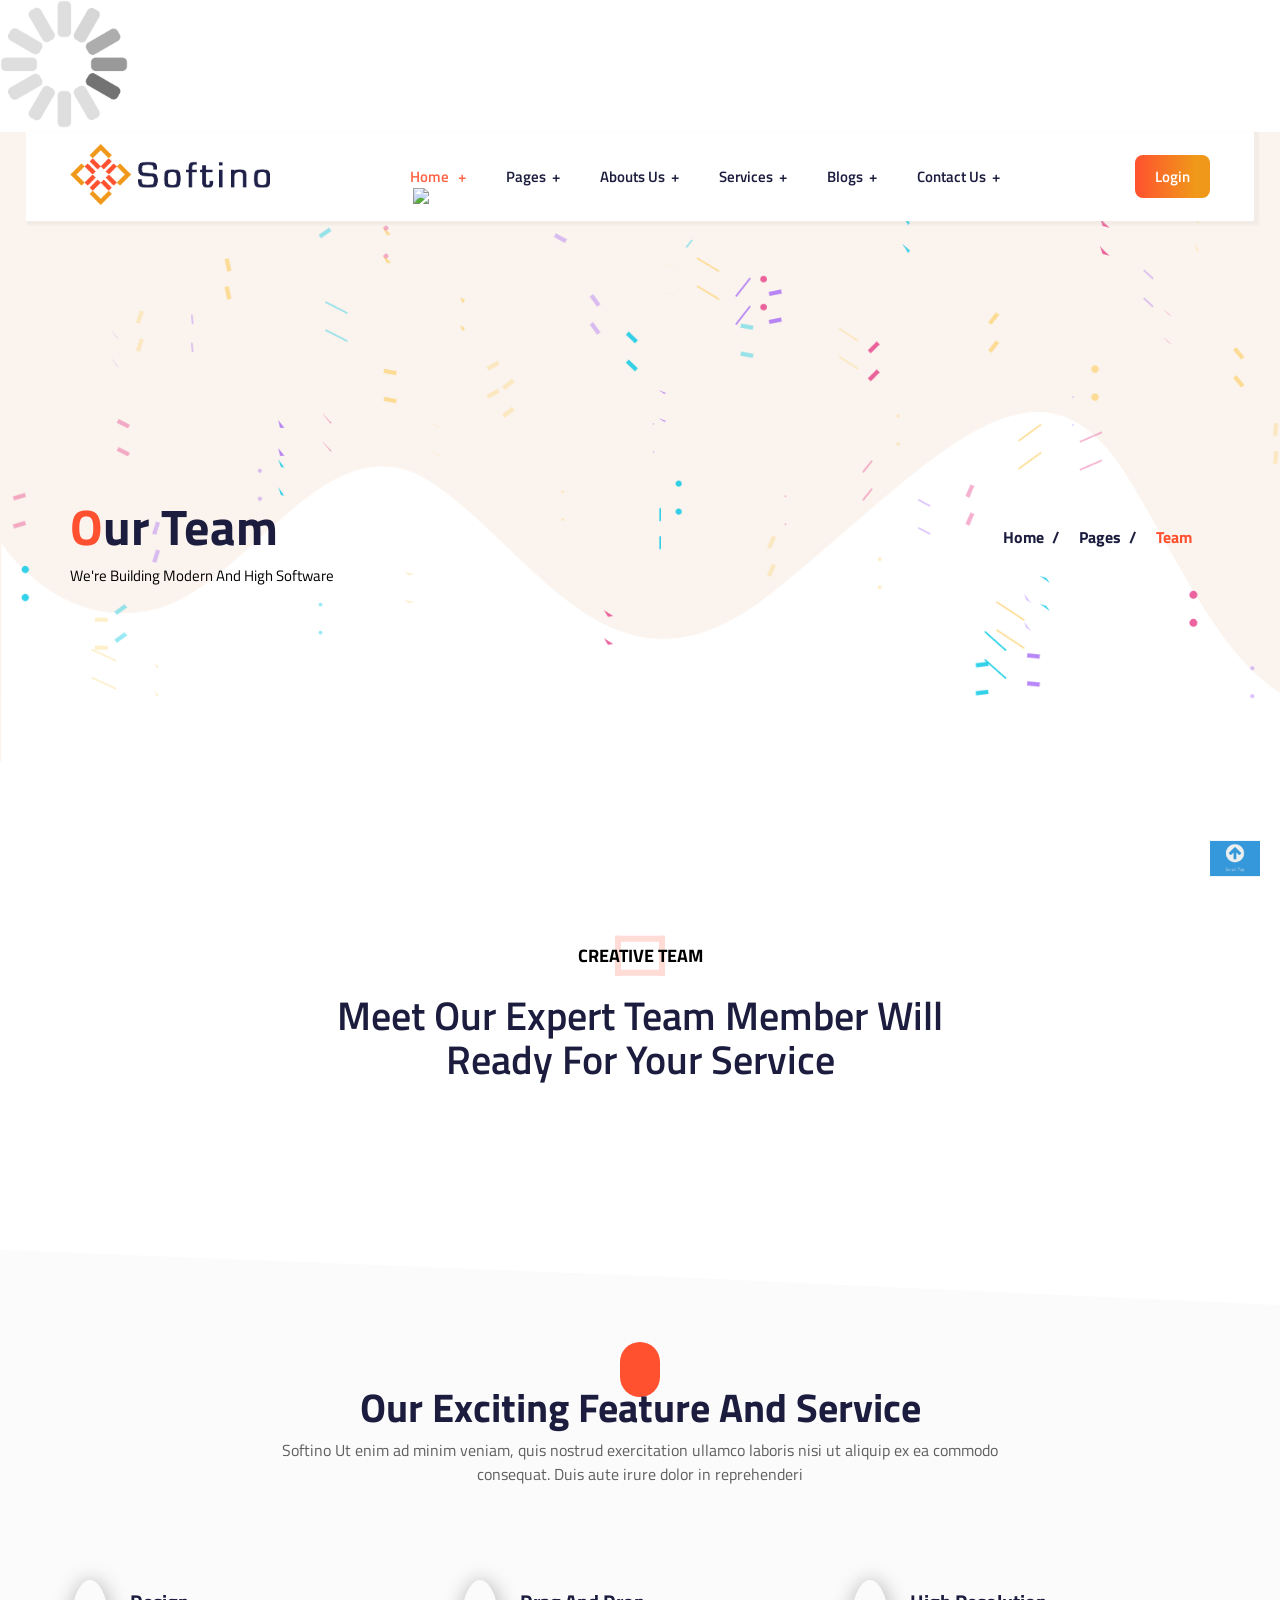
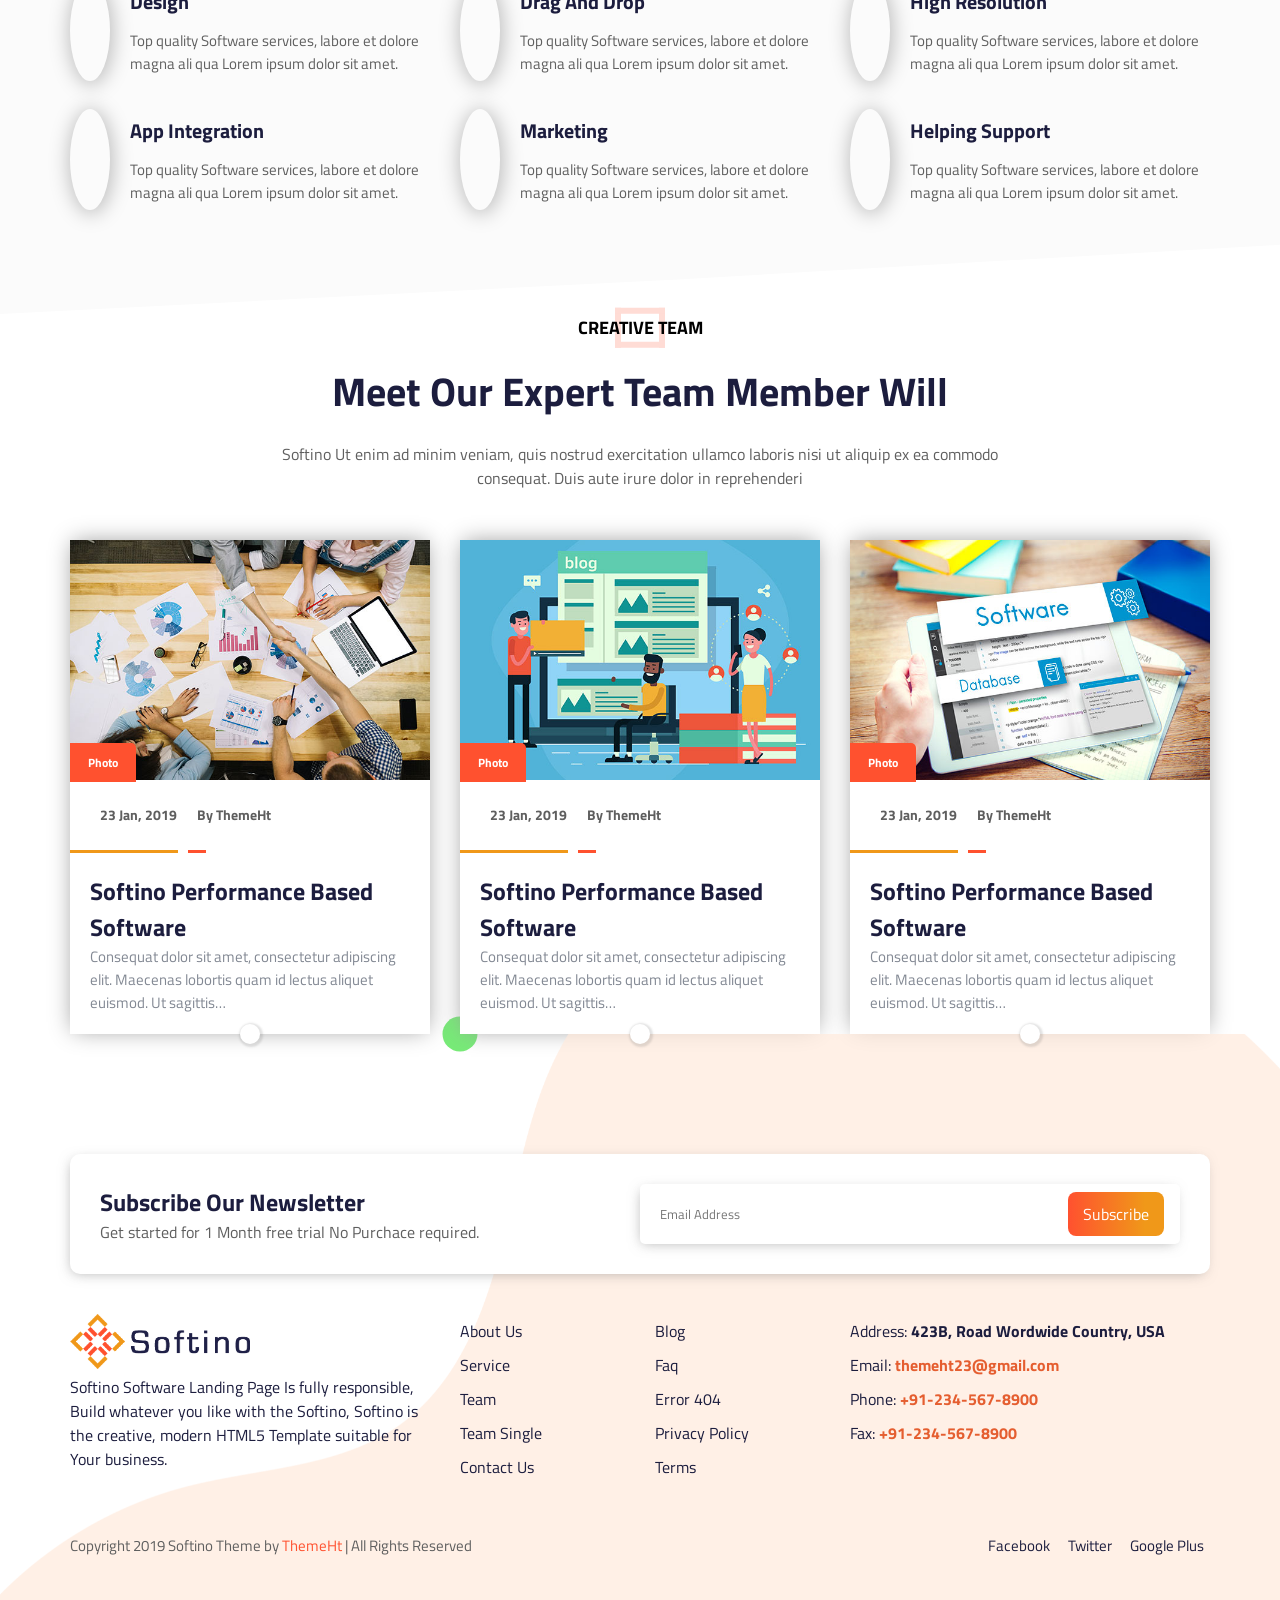
==== about.html @ b40e6adf "Up Up" ====
<!DOCTYPE html>
<html lang="en">

<head>
    <meta charset="UTF-8">
    <meta name="viewport" content="width=device-width, initial-scale=1.0">
    <title>Softino</title>
    <link rel="stylesheet" href="./assets/css/style.css">
    <link rel="stylesheet" href="./assets/css/grid.css">
    <!-- font style -->
    <link href="https://fonts.googleapis.com/css?family=Titillium+Web&display=swap" rel="stylesheet">
    <link href="https://fonts.googleapis.com/css?family=Titillium+Web&display=swap" rel="stylesheet">
    <link href="https://fonts.googleapis.com/css?family=Poppins:300,400,500,600,700,800" rel="stylesheet">
    <link href="https://fonts.googleapis.com/css?family=Heebo&display=swap" rel="stylesheet">
    <!-- end google font -->

    <link href="https://fonts.googleapis.com/css?family=Nunito:600&display=swap" rel="stylesheet">
    <!-- <link rel="stylesheet" href="https://stackpath.bootstrapcdn.com/font-awesome/4.7.0/css/font-awesome.min.css"> -->
    <link rel="stylesheet" href="https://cdnjs.cloudflare.com/ajax/libs/OwlCarousel2/2.3.4/assets/owl.carousel.min.css">
    <link rel="stylesheet" href="./assets/css/fontawesome-free-5.13.0-web/css/all.min.css">
    <link rel="stylesheet" href="./assets/css/about.css">

</head>

<body>
    <div id="wrapper" class="wrapper">
        <div class="z--loading">
            <img src="./assets/img/load.gif" width="10%" alt="">
        </div>
        <div class="" id="topcontent"></div>
        <div class="header">
            <div class="container-fluid">
                <div class="container">
                    <div class="header__menu">
                        <div class="header__logo">
                            <img src="./assets/img/logo-color-3.png" alt="">
                        </div>
                        <ul class="menu__list">
                            <li class="list--item" id="item1">
                                <div class="list--item-black">
                                    <a href="index.html">Home
                                    <img src="https://img.icons8.com/color/30/000000/ellipsis.png" />
                                </a>
                                    <a href="">+</a>
                                </div>
                            </li>
                            <li class="list--item" id="item2">
                                <div class="list--item-black">
                                    <a href="#5">Pages</a><a href="">+</a>
                                </div>
                                <ul class="drop__menu">
                                    <li>Team</li>
                                    <li>Team Single</li>
                                    <li>Faq</li>
                                    <li>Element</li>
                                    <li class="dropNeo" id="item7">
                                        <h5 href="">Coming Soon</h5>
                                        <ul class="drop__menu2">
                                            <li>Team</li>
                                            <li>Team Single</li>
                                            <li>Faq</li>
                                            <li>Element</li>
                                        </ul>
                                    </li>
                                    <li>Error 404</li>
                                </ul>
                            </li>
                            <li class="list--item" id="item3">
                                <div class="list--item-black">
                                    <a href="about.html">Abouts Us</a><a href="">+</a></div>
                                <ul class="drop__menu">
                                    <li>About Us 1</li>
                                    <li>About Us 2</li>
                                </ul>
                            </li>
                            <li class="list--item" id="item4">
                                <div class="list--item-black">
                                    <a href="single.html">Services</a><a href="">+</a></div>
                                <ul class="drop__menu">
                                    <li>Services 1</li>
                                    <li class="dropNeo" id="item8">
                                        <h5 href="">Services 2</h5>
                                        <ul class="drop__menu2">
                                            <li>Team</li>
                                            <li>Team Single</li>
                                            <li>Faq</li>
                                            <li>Element</li>
                                        </ul>
                                    </li>
                                </ul>
                            </li>
                            <li class="list--item" id="item5">
                                <div class="list--item-black">
                                    <a href="aboutUs.html">Blogs</a><a href="">+</a></div>
                                <ul class="drop__menu">
                                    <li>Blog Grid 2</li>
                                    <li>Blog Left Sidebar</li>
                                    <li>Blog Right Sidebar</li>
                                    <li>Blog Single</li>
                                </ul>
                            </li>
                            <li class="list--item" id="item6">
                                <div class="list--item-black">
                                    <a href="">Contact Us</a><a href="">+</a></div>
                                <ul class="drop__menu">
                                    <li>Contact 1</li>
                                    <li>Contact 2</li>
                                </ul>
                            </li>
                        </ul>
                        <div class="header__btn">
                            <div class="humberger">
                                <div class="line"></div>
                                <div class="line"></div>
                                <div class="line"></div>
                            </div>
                            <a href="">Login</a>
                        </div>
                    </div>
                </div>
            </div>


        </div>
        <!-- start about banner -->
        <div class="about__banner">
            <div class="container-fluid">
                <div class="container">
                    <div class="bg__orange">
                        <img src="./assets/img/11.png" width="100%" alt="">
                    </div>
                    <div class="about__overlay">
                        <img src="./assets/img/imghoa.png" width="100%" alt="">
                        <img src="./assets/img/imghoa.png" width="100%" alt="">
                    </div>
                    <div class="about__banner--text">
                        <div class="bannerText--left">
                            <h1>Our Team</h1>
                            <p>We're Building Modern And High Software</p>
                        </div>
                        <ul class="bannerText--right">
                            <li><a href="index.html">Home</a></li>
                            <li><a href="">Pages</a></li>
                            <li><a href="">Team</a></li>
                        </ul>
                    </div>
                </div>
            </div>
        </div>
        <!-- end aboutbanner -->
        <!-- start creative      -->
        <div class="creative">
            <div class="container-fluid">
                <div class="container">
                    <div class="creative__content">
                        <div class="creative__title">
                            <h1>CREATIVE TEAM</h1>
                            <div class="box--title"></div>
                            <div class="box--title2"></div>
                        </div>
                        <div class="creative__last--title">
                            <h1>Meet Our Expert Team Member Will</h1>
                            <h1>Ready For Your Service</h1>
                        </div>
                    </div>
                    <div class="creative__slide">
                        <div class="owl-carousel owl-theme">
                            <div class="item">
                                <div class="creative__card">
                                    <img src="./assets/img/04.jpg" width="100%" alt="">
                                    <div class="creative__card--overlay">
                                        <ul class="list--social">
                                            <li><i class="fab fa-facebook"></i></li>
                                            <li><i class="fab fa-twitter"></i></li>
                                            <li><i class="fab fa-gg-circle"></i></li>
                                            <li><i class="fas fa-info-circle"></i></li>
                                        </ul>
                                        <div class="check"> <i class="far fa-check-circle"></i></div>
                                        <div class="creative__card--txt">
                                            <h4>Manager</h4>
                                            <h1>James Lynn</h1>
                                        </div>
                                    </div>
                                </div>
                            </div>
                            <div class="item">
                                <div class="creative__card">
                                    <img src="./assets/img/01.jpg" width="100%" alt="">
                                    <div class="creative__card--overlay">
                                        <ul class="list--social">
                                            <li><i class="fab fa-facebook"></i></li>
                                            <li><i class="fab fa-twitter"></i></li>
                                            <li><i class="fab fa-gg-circle"></i></li>
                                            <li><i class="fas fa-info-circle"></i></li>
                                        </ul>
                                        <div class="check"> <i class="far fa-check-circle"></i></div>
                                        <div class="creative__card--txt">
                                            <h4>Manager</h4>
                                            <h1>James Lynn</h1>
                                        </div>
                                    </div>
                                </div>
                            </div>
                            <div class="item">
                                <div class="creative__card">
                                    <img src="./assets/img/g.jpg" width="100%" alt="">
                                    <div class="creative__card--overlay">
                                        <ul class="list--social">
                                            <li><i class="fab fa-facebook"></i></li>
                                            <li><i class="fab fa-twitter"></i></li>
                                            <li><i class="fab fa-gg-circle"></i></li>
                                            <li><i class="fas fa-info-circle"></i></li>
                                        </ul>
                                        <div class="check"> <i class="far fa-check-circle"></i></div>
                                        <div class="creative__card--txt">
                                            <h4>Manager</h4>
                                            <h1>James Lynn</h1>
                                        </div>
                                    </div>
                                </div>
                            </div>
                        </div>
                    </div>
                </div>
            </div>
        </div>
        <!-- end creative -->
        <!-- start feature -->
        <div class="feature">
            <div class="container-fluid">
                <div class="container">
                    <div class="row">
                        <div class="col-lg-8 col-md-10 col-12 offset-lg-2 offset-mg-1">
                            <div class="feature__content">

                                <i class="fas fa-th-large"></i>

                                <h1>Our Exciting Feature And Service</h1>
                                <p>Softino Ut enim ad minim veniam, quis nostrud exercitation ullamco laboris nisi ut aliquip ex ea commodo consequat. Duis aute irure dolor in reprehenderi</p>
                            </div>
                        </div>
                        <div class="col-lg-4 col-md-6 col-12">
                            <div class="feature__card">
                                <div class="feature__icon">
                                    <i class="fas fa-server"></i>
                                    <div class="feature__overlay"></div>
                                </div>
                                <div class="feature__card--text">
                                    <h1>Design</h1>
                                    <p>Top quality Software services, labore et dolore magna ali qua Lorem ipsum dolor sit amet.</p>
                                </div>
                            </div>
                        </div>
                        <div class="col-lg-4 col-md-6 col-12">
                            <div class="feature__card">
                                <div class="feature__icon">
                                    <i class="fab fa-dropbox"></i>
                                    <div class="feature__overlay"></div>
                                </div>
                                <div class="feature__card--text">
                                    <h1>Drag And Drop</h1>
                                    <p>Top quality Software services, labore et dolore magna ali qua Lorem ipsum dolor sit amet.</p>
                                </div>
                            </div>
                        </div>
                        <div class="col-lg-4 col-md-6 col-12">
                            <div class="feature__card">
                                <div class="feature__icon">
                                    <i class="fab fa-servicestack"></i>
                                    <div class="feature__overlay"></div>
                                </div>
                                <div class="feature__card--text">
                                    <h1>High Resolution</h1>
                                    <p>Top quality Software services, labore et dolore magna ali qua Lorem ipsum dolor sit amet.</p>
                                </div>
                            </div>
                        </div>
                        <div class="col-lg-4 col-md-6 col-12">
                            <div class="feature__card">
                                <div class="feature__icon">
                                    <i class="fas fa-arrows-alt"></i>
                                    <div class="feature__overlay"></div>
                                </div>
                                <div class="feature__card--text">
                                    <h1>App Integration</h1>
                                    <p>Top quality Software services, labore et dolore magna ali qua Lorem ipsum dolor sit amet.</p>
                                </div>
                            </div>
                        </div>
                        <div class="col-lg-4 col-md-6 col-12">
                            <div class="feature__card">
                                <div class="feature__icon">
                                    <i class="fas fa-envelope-open-text"></i>
                                    <div class="feature__overlay"></div>
                                </div>
                                <div class="feature__card--text">
                                    <h1>Marketing</h1>
                                    <p>Top quality Software services, labore et dolore magna ali qua Lorem ipsum dolor sit amet.</p>
                                </div>
                            </div>
                        </div>
                        <div class="col-lg-4 col-md-6 col-12">
                            <div class="feature__card">
                                <div class="feature__icon">
                                    <i class="fas fa-tools"></i>
                                    <div class="feature__overlay"></div>
                                </div>
                                <div class="feature__card--text">
                                    <h1>Helping Support</h1>
                                    <p>Top quality Software services, labore et dolore magna ali qua Lorem ipsum dolor sit amet.</p>
                                </div>
                            </div>
                        </div>
                    </div>
                </div>
            </div>
        </div>
        <!-- end feature -->
        <div class="news">
            <div class="container-fluid">
                <div class="container">
                    <div class="row">
                        <div class="col-lg-8 col-md-10 offset-md-1 offset-lg-2 col-12">
                            <div class="news__content">
                                <div class="news__title">
                                    <h1>CREATIVE TEAM</h1>
                                    <div class="box--title"></div>
                                    <div class="box--title2"></div>
                                </div>
                                <h1>Meet Our Expert Team Member Will</h1>
                                <p>Softino Ut enim ad minim veniam, quis nostrud exercitation ullamco laboris nisi ut aliquip ex ea commodo consequat. Duis aute irure dolor in reprehenderi</p>
                            </div>
                        </div>
                        <div class="col-lg-4 col-md-12 col-sm-12 col-12">
                            <div class="blog__card card__circle">
                                <div class="blog__img">
                                    <img src="./assets/img/blog1.jpg" width="100%" alt="">
                                    <div class="blog__overlay1"></div>
                                    <div class="blog__overlay2"></div>
                                    <div class="text-blog">
                                        <h1>Photo</h1>
                                    </div>
                                </div>
                                <ul class="list-blog">
                                    <li><i class="far fa-calendar-minus"></i></li>
                                    <li>
                                        <h5>23 Jan, 2019</h5>
                                    </li>
                                    <li><i class="far fa-user"></i></li>
                                    <li>
                                        <h5>By ThemeHt</h5>
                                    </li>
                                </ul>
                                <div class="line">
                                    <div class="line1"></div>
                                    <div class="line2"></div>
                                </div>
                                <div class="blog__title--small">
                                    <h2>Softino Performance Based Software</h2>
                                    <p>Consequat dolor sit amet, consectetur adipiscing elit. Maecenas lobortis quam id lectus aliquet euismod. Ut sagittis…</p>
                                    <div class="arrow__right">
                                        <a href=""> <i class="fas fa-arrow-circle-right"></i></a>
                                    </div>
                                </div>


                            </div>
                        </div>
                        <div class="col-lg-4 col-md-12 col-sm-12 col-12">
                            <div class="blog__card card__circle">
                                <div class="blog__img">
                                    <img src="./assets/img/blog2.jpg" width="100%" alt="">
                                    <div class="blog__overlay1"></div>
                                    <div class="blog__overlay2"></div>
                                    <div class="text-blog">
                                        <h1>Photo</h1>
                                    </div>
                                </div>
                                <ul class="list-blog">
                                    <li><i class="far fa-calendar-minus"></i></li>
                                    <li>
                                        <h5>23 Jan, 2019</h5>
                                    </li>
                                    <li><i class="far fa-user"></i></li>
                                    <li>
                                        <h5>By ThemeHt</h5>
                                    </li>
                                </ul>
                                <div class="line">
                                    <div class="line1"></div>
                                    <div class="line2"></div>
                                </div>
                                <div class="blog__title--small">
                                    <h2>Softino Performance Based Software</h2>
                                    <p>Consequat dolor sit amet, consectetur adipiscing elit. Maecenas lobortis quam id lectus aliquet euismod. Ut sagittis…</p>
                                    <div class="arrow__right">
                                        <a href=""> <i class="fas fa-arrow-circle-right"></i></a>
                                    </div>
                                </div>
                                <div class="circle--green">

                                </div>
                                <div class="circle--child">

                                </div>

                            </div>
                        </div>
                        <div class="col-lg-4 col-md-12 col-sm-12 col-12">
                            <div class="blog__card card__circle">

                                <div class="blog__img">
                                    <img src="./assets/img/blogg.jpg" width="100%" alt="">
                                    <div class="blog__overlay1"></div>
                                    <div class="blog__overlay2"></div>
                                    <div class="text-blog">
                                        <h1>Photo</h1>
                                    </div>
                                </div>
                                <ul class="list-blog">
                                    <li><i class="far fa-calendar-minus"></i></li>
                                    <li>
                                        <h5>23 Jan, 2019</h5>
                                    </li>
                                    <li><i class="far fa-user"></i></li>
                                    <li>
                                        <h5>By ThemeHt</h5>
                                    </li>
                                </ul>
                                <div class="line">
                                    <div class="line1"></div>
                                    <div class="line2"></div>
                                </div>
                                <div class="blog__title--small">
                                    <h2>Softino Performance Based Software</h2>
                                    <p>Consequat dolor sit amet, consectetur adipiscing elit. Maecenas lobortis quam id lectus aliquet euismod. Ut sagittis…</p>
                                    <div class="arrow__right">
                                        <a href=""> <i class="fas fa-arrow-circle-right"></i></a>
                                    </div>
                                </div>



                            </div>
                        </div>
                    </div>
                </div>
            </div>
        </div>

        <!-- start footer -->
        <div class="footer">
            <div class="footer--overlay"></div>
            <div class="container-fluid">
                <div class="container">
                    <div class="row">
                        <div class="col-lg-12 col-md-12 col-12">
                            <div class="footer__email">
                                <div class="footer__email--left">
                                    <h1>Subscribe Our Newsletter</h1>
                                    <p>Get started for 1 Month free trial No Purchace required.</p>
                                </div>
                                <div class="footer__email--right">
                                    <input type="text" placeholder="Email Address">
                                    <div class="input__btn">
                                        <a href=""> Subscribe</a>
                                    </div>
                                </div>
                            </div>
                        </div>
                        <div class="col-lg-4 col-md-6 col-12">
                            <div class="footer__card footer1">
                                <img width="50%" src="./assets/img/logo-color-3.png" alt="">
                                <p>Softino Software Landing Page Is fully responsible, Build whatever you like with the Softino, Softino is the creative, modern HTML5 Template suitable for Your business.</p>
                            </div>
                        </div>
                        <div class="col-lg-2 col-md-3 col-6">
                            <ul class="footer__card">
                                <li>About Us</li>
                                <li>Service</li>
                                <li>Team</li>
                                <li>Team Single</li>
                                <li>Contact Us</li>
                            </ul>
                        </div>
                        <div class="col-lg-2 col-md-3 col-6">
                            <ul class="footer__card">
                                <li>Blog</li>
                                <li>Faq</li>
                                <li>Error 404</li>
                                <li>Privacy Policy</li>
                                <li>Terms</li>
                            </ul>
                        </div>
                        <div class="col-lg-4 col-md-12 col-12">
                            <ul class="footer__card">
                                <li>
                                    <p>Address:
                                        <span> 423B, Road Wordwide Country, USA</span>
                                    </p>
                                </li>
                                <li>Email: <span>themeht23@gmail.com</span></li>
                                <li>Phone: <span> +91-234-567-8900</span></li>
                                <li>Fax: <span>+91-234-567-8900</span></li>
                            </ul>
                        </div>

                        <div class="col-lg-8 col-md-12 col-12">
                            <div class="footer__last footer__copy">
                                <p>Copyright 2019 Softino Theme by <span>ThemeHt</span> | All Rights Reserved</p>
                            </div>
                        </div>
                        <div class="col-lg-4 col-md-12 col-12">
                            <ul class="footer__last footer__social">
                                <li><i class="fab fa-facebook-f"></i>Facebook</li>
                                <li><i class="fab fa-twitter"></i>Twitter</li>
                                <li><i class="fab fa-google-plus-g"></i>Google Plus</li>
                            </ul>
                        </div>
                    </div>
                </div>
            </div>
        </div>

        <!-- end footer -->
        <div class="scroll--top">
            <a href="#topcontent"><img src="./assets/img/scroll-to-top-icon-35.jpg" width="50px" alt=""></a>
        </div>
    </div>



    <!-- start footer -->

    <!-- end footer -->
    <script src="./assets/common/loading.js"></script>
    <script src="./assets/common/jquery-3.4.1.js"></script>
    <script src="./assets/common/owl.carousel.js"></script>


    <script src="./assets/common/main.js"></script>
    <script src="./assets/common/menu.js"></script>
    <script src="./assets/common/count.js"></script>
</body>

</html>
---- assets/css/style.css ----
* {
        margin: 0;
        padding: 0;
        box-sizing: border-box;
        font-family: 'Titillium Web', sans-serif;
    }
    
    html {
        scroll-behavior: smooth;
        font-size: 62.5%;
    }
    
    ul,
    ol {
        list-style: none;
    }
    /* style header */
    /* ================================================= */
    
    @media (min-width:1200px) {
        .container {
            min-width: 1170px;
        }
    }
    
    .wrapper {
        position: relative;
        max-width: 100%;
        overflow: hidden;
    }
    
    .wrapper--loading {
        position: fixed;
        z-index: 99999;
        width: 100%;
        top: 0;
        left: 0;
        display: flex;
        height: 100vh;
        transition: 0.9s;
        background-color: rgb(0, 0, 0);
    }
    
    #wrapper .wrapper--disable {
        opacity: 0;
        z-index: -999;
    }
    
    .wrapper .wrapper--loading img {
        margin: auto;
    }
    
    .scroll--top {
        position: fixed;
        right: 2rem;
        bottom: 2rem;
    }
    /* =================style header================================ */
    
    .header {
        box-shadow: 3px 2px 2px 2px rgba(204, 204, 204, 0.205);
        position: fixed;
        width: 100%;
        padding: 1.2rem 0;
        z-index: 99;
        background-color: rgb(255, 255, 255);
        transition: 0.5s;
    }
    
    .fixmenu {
        padding: 0;
        width: 100%;
    }
    
    .header__menu {
        display: flex;
        white-space: nowrap;
        justify-content: space-between;
        align-items: center;
    }
    
    .header__menu .header__logo img {
        width: 200px;
    }
    
    .header__menu .menu__list {
        display: flex;
        align-items: center;
    }
    
    .header__menu .menu__list .list--item {
        padding: 1.2rem 2rem;
        display: flex;
        position: relative;
        align-items: center;
    }
    
    .header__menu .menu__list a {
        color: #1C1D3E;
        font-size: 15px;
        font-weight: 600;
        transition: 0.3s;
        text-decoration: none;
    }
    
    .header__menu .menu__list .list--item a:last-child {
        padding-left: 0.6rem;
    }
    
    .header__menu .menu__list .list--item {
        position: relative;
    }
    
    .header__menu .menu__list li:first-child a {
        color: #FF6547;
        position: relative;
        padding-left: 0.6rem;
    }
    
    .header__menu .menu__list a:hover {
        color: #FF6547;
    }
    
    .header__menu .menu__list .list--item img {
        animation: fade ease-in-out 0.8s infinite;
        position: absolute;
        width: 3rem;
        left: 50%;
        transform: translateX(-50%);
        top: 100%;
    }
    
    .header__menu .menu__list .list--item .drop__menu {
        border-radius: 0.4rem;
        padding-left: 2rem;
        cursor: pointer;
    }
    
    .header__menu .menu__list .list--item .drop__menu li {}
    
    .header__menu .menu__list .list--item .drop__menu .dropNeo {
        position: relative;
    }
    
    @media (min-width:992px) {
        .header__menu .menu__list .list--item .drop__menu .dropNeo:hover {
            padding-right: 3rem;
        }
        .header__menu .menu__list .list--item .drop__menu .dropNeo:hover .drop__menu2 {
            display: block;
        }
        .header__menu .menu__list .list--item .drop__menu .drop__menu2 {
            position: absolute;
            left: 100%;
            border-radius: 0.5rem;
            top: 0;
            padding-right: 5rem;
            display: none;
            transition: 0.3s;
            -webkit-box-shadow: -2px 3px 13px -4px rgba(122, 122, 122, 0.575);
            -moz-box-shadow: -2px 3px 13px -4px rgba(122, 122, 122, 0.596);
            box-shadow: -2px 3px 13px -4px rgba(122, 122, 122, 0.61);
            background-color: rgb(255, 255, 255);
        }
    }
    
    @media (max-width:991px) {
        .header__menu .menu__list .list--item .drop__menu .drop__menu2 {
            position: static;
            max-height: 0;
            border-radius: 0.5rem;
            margin-top: 1rem;
            transition: 0.3s;
            overflow: hidden;
        }
        .header__menu .menu__list .list--item .drop__menu .showmenu2 {
            max-height: 100vh;
            -webkit-box-shadow: 1px 11px 33px 8px rgba(0, 0, 0, 0.233);
            -moz-box-shadow: 1px 11px 33px 8px rgba(0, 0, 0, 0.24);
            box-shadow: 1px 11px 33px 8px rgba(0, 0, 0, 0.253);
        }
    }
    
    .header__menu .menu__list .list--item .drop__menu li {
        font-size: 15px;
        transition: ease-in 250ms;
    }
    
    .header__menu .menu__list .list--item .drop__menu li h5 {
        font-size: 15px;
        font-weight: 400;
    }
    
    .header__menu .menu__list .list--item .drop__menu>li:hover {
        color: #ff512f;
        padding-left: 2.8rem;
    }
    
    .header__menu .menu__list .list--item .drop__menu>li:hover ul {
        color: #1C1D3E;
    }
    
    .header__menu .menu__list .list--item .drop__menu .drop__menu2 li:hover {
        color: #ff512f;
        padding-left: 2.8rem;
    }
    
    .header__menu .header__btn a {
        color: white;
        transition: 0.3s;
        border-radius: 0.8rem;
        padding: 1rem 2rem;
        font-weight: 600;
        text-decoration: none;
        background: linear-gradient(90deg, rgba(255, 81, 47, 1) 0%, rgba(240, 152, 25, 1) 80%);
        font-size: 1.5rem;
    }
    
    .header__menu .header__btn {
        transition: 0.3s;
    }
    
    .header__menu .header__btn:hover {
        transform: translateY(-10%);
    }
    /* =============Style banner==================     */
    
    .banner {
        height: 120vh;
        position: relative;
        display: flex;
        align-items: center;
        background-color: #FBFBFB;
    }
    
    .banner .overlay {
        position: absolute;
        width: 100%;
        background-size: contain;
        background-repeat: no-repeat;
        height: 100%;
        animation: runbanner ease-in 8s infinite;
        background-image: url(../img/01.png);
        transform: translate(0, 0);
    }
    
    .banner .banner__left {
        display: flex;
        justify-content: center;
    }
    
    .banner .banner__right {
        padding-top: 6rem;
    }
    
    .banner .banner__right h2 {
        width: max-content;
        letter-spacing: 1.5px;
        border-radius: 8px 0 8px 0;
        font-size: 2rem;
        padding: 0.5rem 1.5rem;
        font-weight: normal;
        background-color: #FFB58C;
        color: #1c1d3e;
        font-family: 'Titillium Web', sans-serif;
    }
    
    .banner .banner__right p {
        padding: 1.5rem 0;
        line-height: 1.2;
        font-size: 6rem;
        font-weight: 600;
        font-family: 'Titillium Web', sans-serif;
        color: #1c1d3e;
    }
    
    .banner .banner__right span {
        color: #ff512f;
        font-family: 'Titillium Web', sans-serif;
    }
    
    .banner .banner__right h5 {
        line-height: 1.8;
        font-weight: 500;
        color: #5f5f5f;
        font-size: 1.6rem;
        font-family: 'Heebo', sans-serif;
    }
    
    .humberger {
        cursor: pointer;
    }
    
    .header__menu--left {
        display: flex;
    }
    
    .humberger .line {
        width: 3.3rem;
        height: 2px;
        margin: 0.4rem;
        background-color: #F3871E;
    }
    
    .humberger {
        display: none;
    }
    /* ============STyle buid=========== */
    
    .build {
        background-image: url(../img/bg.png);
        background-size: cover;
        background-position: center;
        background-repeat: no-repeat;
    }
    
    .build .build__img {
        transform: translateY(-10%);
        position: relative;
    }
    
    .build .build__img>img {
        width: 100%;
    }
    
    .build--overlay {
        position: absolute;
        width: 100%;
        height: 100%;
        top: 0;
        left: 0;
        display: flex;
    }
    
    .build--overlay img {
        margin: auto;
        z-index: 2;
    }
    
    .build__circle1 {
        position: absolute;
        width: 70px;
        border-radius: 50%;
        height: 70px;
        background: rgb(117, 209, 117);
        top: 50%;
        left: 50%;
        transform: translate(-50%, -50%);
        animation: toara 1s infinite;
    }
    
    .build__circle2 {
        position: absolute;
        width: 40px;
        border-radius: 50%;
        height: 40px;
        background: rgb(117, 209, 117);
        top: 50%;
        left: 50%;
        transform: translate(-50%, -50%);
        animation: toara 0.8s infinite;
    }
    
    @keyframes toara {
        0% {
            opacity: 1;
            transform: translate(-50%, -50%) scale(1);
        }
        100% {
            opacity: 0;
            transform: translate(-50%, -50%) scale(3.2);
        }
    }
    
    .build .buid__text {
        text-align: center;
        font-size: 3rem;
    }
    
    .build .buid__text a {
        color: #ff512f;
        text-decoration: none;
    }
    /* ===========style services================= */
    
    .services {
        padding: 8rem 0;
    }
    
    .services .services__card {
        cursor: pointer;
        display: flex;
        position: relative;
        text-align: center;
        justify-content: center;
        padding: 0 4rem;
        border-radius: 0.8rem;
        margin-top: 5rem;
        overflow: hidden;
    }
    
    .services .services__card .services__component {
        padding: 3rem 0;
    }
    
    .services .services__card .services__component .services--overlay {
        position: absolute;
        width: 100%;
        height: 100%;
        top: 0;
        border-radius: 1rem;
        left: 0;
        display: flex;
    }
    
    .services__component .services--overlay2 {
        opacity: 0;
        background-position: center;
        background-repeat: no-repeat;
        background-size: cover;
        background-image: url(../img/bg2.png);
        position: absolute;
        width: 100%;
        height: 100%;
        top: 0;
        transition: ease-in 250ms;
        border-radius: 1rem;
        left: 0;
    }
    
    .services__component .over--orange {
        transition: ease-in 380ms;
        width: 0%;
        margin: auto;
        z-index: -1;
        height: 0%;
        border-radius: 0.4rem;
        background: linear-gradient(180deg, rgba(255, 81, 47, 1) 0%, rgba(240, 152, 25, 1) 80%);
    }
    
    .services .services__card h1 {
        font-size: 2rem;
        padding: 2rem 0;
    }
    
    .services .services__card p {
        font-size: 1.5rem;
        color: rgb(153, 153, 153);
    }
    
    .services__card:hover .services--overlay2 {
        opacity: 0.3;
        animation: zoom ease-in 5s infinite;
    }
    
    .services__card:hover .services__component h1,
    .services__card:hover .services__component p {
        color: white;
    }
    
    .services__component:hover .over--orange {
        width: 100%;
        height: 100%;
    }
    /* ================working================= */
    
    .work {
        color: white;
        padding: 8rem 0;
        background-repeat: no-repeat;
        background-position: center;
        background-size: cover;
        position: relative;
        background-image: url(../img/bg.png);
    }
    
    .work .work--overlay {
        top: 0;
        position: absolute;
        width: 100%;
        z-index: -1;
        height: 100%;
        background-color: #02060b;
    }
    
    .work .work__title {
        padding-bottom: 4rem;
        text-align: center;
    }
    
    .work .work__title h1 {
        line-height: 1.2;
        font-size: 4rem;
    }
    
    .work .work__component {
        position: relative;
        margin-top: 2rem;
    }
    
    .work .work__component .work__dots {
        position: absolute;
        top: 30%;
        right: 100%;
        transform: translateX(33%);
        display: flex;
    }
    
    .work .work__component .work__dots .dot {
        width: 10px;
        height: 10px;
        margin: 8px;
        border-radius: 50%;
        background-color: #FC502F;
    }
    
    .work .work__component .work__dots .dot:first-child {
        animation: fade1 ease-in 1s infinite;
        animation-delay: 0s;
    }
    
    .work .work__component .work__dots .dot:nth-child(2) {
        animation: fade1 ease-in 1s infinite;
        animation-delay: 0.5s;
    }
    
    .work .work__component .work__dots .dot:last-child {
        animation: fade1 ease-in 1s infinite;
        animation-delay: 0.8s;
    }
    
    .work .work__component .work__card {
        text-align: center;
    }
    
    .work__icon {}
    
    .work .work__component .work__card {
        padding: 0 3rem;
    }
    
    .work .work__component .work__card i {
        font-size: 5rem;
        padding: 4rem;
        border-radius: 50%;
        border: 1px solid rgb(255, 255, 255);
        color: white;
    }
    
    .work .work__text h1 {
        font-size: 2.4rem;
        color: #ff512f;
        padding: 1.5rem 0;
    }
    
    .work .work__text p {
        font-size: 15px;
    }
    /* =============style member============================= */
    
    .member {
        padding: 6rem 0;
    }
    
    .member .member__title {
        text-align: center;
        padding-bottom: 6rem;
    }
    
    .member .member__title h1 {
        font-size: 4rem;
        line-height: 1.2;
        color: #1c1d3e;
    }
    
    .member .member__title h1 span {
        color: #ff512f;
    }
    
    .member .member__component {
        cursor: pointer;
        overflow: hidden;
        margin-top: 4rem;
        margin: 0.5rem;
        position: relative;
        display: flex;
        justify-content: center;
        border-radius: 1rem;
        box-shadow: 2px 2px 3px 3px rgba(204, 204, 204, 0.411);
        padding: 3rem 7rem 5rem 7rem;
    }
    
    .member .member__component::before {
        content: "";
        width: 0%;
        height: 5px;
        position: absolute;
        right: 0;
        transition: 0.6s;
        bottom: 0;
        background: #FF512F;
    }
    
    .member .member__component::after {
        content: "";
        width: 0%;
        height: 5px;
        position: absolute;
        left: 0;
        transition: 0.6s;
        top: 0;
        background: #FF512F;
    }
    
    .member .member__component:hover::after {
        width: 33%;
    }
    
    .member .member__component:hover::before {
        width: 33%;
    }
    
    .member .member__card .member__img {
        border-radius: 50%;
        text-align: center;
        position: relative;
        display: flex;
        justify-content: center;
    }
    
    .member .member__card .member__img img {
        width: 100%;
        border-radius: 50%;
        padding-bottom: 2rem;
    }
    
    .member .member__card .member__img .member__overlay {
        position: absolute;
        width: 100%;
        height: 100%;
        display: flex;
    }
    
    .member .member__card .member__img .member__overlay i {
        margin: auto;
        transform: translateX(200%);
        border-radius: 50%;
        padding: 1rem;
        background-color: white;
        color: rgb(0, 0, 0);
        transition: 0.6s;
        font-size: 4rem;
        opacity: 0;
    }
    
    .member .member__component:hover .member__card i {
        transform: translateX(0);
        opacity: 1;
    }
    
    .member__component .member__text {
        text-align: center;
    }
    
    .member__component .member__text h3 {
        font-size: 15px;
    }
    
    .member__component .member__text h2 {
        font-size: 2rem;
        color: #ff512f;
        padding-bottom: 1.5rem;
    }
    
    .member__component .member__text .mem__social {
        display: flex;
        justify-content: space-between;
    }
    
    .member__component .member__text .mem__social i {
        font-size: 4rem;
        transition: 0.6s;
    }
    
    .member__component .member__text .mem__social i:hover {
        animation: xoay ease-in 0.3s;
    }
    
    .member__component .member__text .mem__social li:first-child i {
        color: #5D82D1;
    }
    
    .member__component .member__text .mem__social li:nth-child(2) i {
        color: rgb(255, 255, 255);
        border-radius: 50%;
        background-color: #40BFF5;
    }
    
    .member__component .member__text .mem__social li:nth-child(3) i {
        color: #DB5442;
        border-radius: 50%;
    }
    
    .member__component .member__text .mem__social li:last-child i {
        color: #238CC8;
    }
    /* =============Style plan =========================== */
    
    .plan {
        padding: 6rem 0;
        background-image: url(../img/bglast.png);
        position: relative;
        background-size: cover;
        background-repeat: no-repeat;
        background-position: -100% 0%;
    }
    
    .plan .plan__title {
        padding-top: 7rem;
    }
    
    .plan .plan__title h1 {
        font-size: 4rem;
        color: #1c1d3e;
        line-height: 1.1;
    }
    
    .plan .plan__title h1 span {
        color: #FC502F;
    }
    
    .plan .plan__title p {
        padding: 1rem 0 4rem 0;
        color: #1c1d3e;
        font-size: 1.6rem;
    }
    
    .plan .plan__btn {
        padding-top: 3rem;
    }
    
    .plan .plan__btn a {
        font-weight: 600;
        margin: 0.3rem;
        border-radius: 0.4rem;
        padding: 1.3rem 2.5rem;
        text-decoration: none;
        font-size: 2rem;
    }
    
    .plan .plan__btn .btn--month {
        color: white;
        background-color: #FF512F;
    }
    
    .plan .plan__btn .btn--year {
        color: #1C1D3E;
        transition: 0.3s;
        border: 1px solid rgba(129, 127, 127, 0.274);
        background-color: white;
    }
    
    .plan .plan__btn .btn--year:hover {
        color: white;
        background-color: #FF512F;
    }
    
    .plan .plan__card {
        cursor: pointer;
        padding-top: 4rem;
        background-color: white;
        -webkit-box-shadow: 0px -1px 19px 3px rgba(153, 153, 153, 1);
        -moz-box-shadow: 0px -1px 19px 3px rgba(153, 153, 153, 1);
        box-shadow: 0px -1px 19px 3px rgba(153, 153, 153, 1);
        display: flex;
        border-radius: 1rem;
        justify-content: center;
    }
    
    .plan .plan__card .plan__component {
        text-align: center;
    }
    
    .plan .plan__card .plan__component h1 {
        font-size: 6rem;
        font-weight: bold;
    }
    
    .plan .plan__card .plan__component p {
        font-size: 15px;
        padding: 1.2rem 0;
    }
    
    .plan .plan__card .plan__component h2 {
        font-size: 3rem;
    }
    
    .plan .plan__card .card1 p {
        color: #5f5f5f;
        padding: 1.2rem 0;
    }
    
    .plan .cardCenter {
        margin-top: 3rem;
    }
    
    .plan .plan__card .card1 h2 {
        color: #ff512f;
    }
    
    .plan .plan__card .card1 h1 {
        color: #1c1d3e;
    }
    
    .plan .plan__card .plan__component .plan__button a {
        text-decoration: none;
    }
    
    .plan .plan__card .card1 .plan__button {
        padding: 5rem;
    }
    
    .plan .plan__card .card1 .plan__button a {
        background: rgb(255, 81, 47);
        color: white;
        border-radius: 3rem;
        padding: 1.3rem 2.2rem;
        font-size: 1.6rem;
        background: linear-gradient(90deg, rgba(255, 81, 47, 1) 0%, rgba(240, 152, 25, 1) 80%);
    }
    
    .plan .cardRight {
        padding-top: 8rem;
        padding-bottom: 5rem;
        box-shadow: none;
        background: #FF512F;
    }
    
    .plan .plan__card .card2 {
        color: white;
    }
    
    .plan .plan__card .card2 .plan__button {
        padding: 3rem 0;
    }
    
    .plan .plan__card .card2 .plan__button a {
        background-color: white;
        color: black;
        border-radius: 3rem;
        font-size: 1.6rem;
        padding: 1.2rem 2.2rem;
        text-decoration: none;
    }
    /* =================Style feedback=================== */
    
    .clients {
        background-position: center;
        background-repeat: no-repeat;
        background-size: cover;
        background-image: url(../img/01.png);
        position: relative;
        overflow: hidden;
        padding: 8rem 0
    }
    
    .clients h2 {
        padding: 4rem 0;
        color: #1c1d3e;
        font-size: 4rem;
        text-align: center;
        margin-bottom: 40px;
        font-weight: 400;
        line-height: 1
    }
    
    .clients h2 span {
        color: #ff512f;
    }
    
    .clients .clients__wrap {
        flex-wrap: wrap
    }
    
    @media (max-width:768px) {
        .clients .clients__wrap .clients__control {
            display: flex;
            justify-content: flex-start
        }
    }
    
    .clients .clients__wrap .clients__control .clients__button {
        width: 80px;
        height: 80px;
        border-radius: 50%;
        overflow: hidden;
        margin: 10px 0;
        cursor: pointer
    }
    
    @media (max-width:768px) {
        .clients .clients__wrap .clients__control .clients__button {
            width: 50px;
            height: 50px;
            margin-right: 10px
        }
    }
    
    .clients .clients__wrap .clients__control .clients__button:nth-child(2) {
        transform: translateX(30px)
    }
    
    @media (max-width:768px) {
        .clients .clients__wrap .clients__control .clients__button:nth-child(2) {
            transform: translateX(0)
        }
    }
    
    .clients .clients__wrap .clients__control .clients__button img {
        width: 100%;
        object-fit: cover;
        filter: opacity(80%);
        pointer-events: none
    }
    
    .clients .clients__wrap .clients__control .clients__button.active {
        animation: clients 2s ease-in infinite
    }
    
    @keyframes clients {
        from {
            box-shadow: 0 0 0 0 #ff512f
        }
        to {
            box-shadow: 0 0 0 10px #ff522f28
        }
    }
    
    .clients .clients__wrap .clients__control .clients__button.active img {
        filter: opacity(100%)
    }
    
    .clients .clients__wrap .clients__slider {
        flex-wrap: nowrap;
        overflow-y: hidden;
        align-items: center;
        justify-content: flex-start
    }
    
    .clients .clients__wrap .clients__slider .clients__items {
        width: 300%
    }
    
    .clients .clients__wrap .clients__slider .clients__items .clients__item {
        position: relative;
        margin: 0 20px;
        flex-wrap: wrap;
        justify-content: flex-start
    }
    
    .clients .clients__wrap .clients__slider .clients__items .clients__item .clients__quote {
        position: absolute;
        top: 50%;
        left: 50%;
        transform: translate(-50%, -50%);
        font-size: 200px;
        opacity: .3
    }
    
    .clients .clients__wrap .clients__slider .clients__items .clients__item .clients__quote i {
        color: #ff512f
    }
    
    .clients .clients__wrap .clients__slider .clients__items .clients__item img {
        padding: 0;
        border-radius: 25% 75% 100% 0/30% 27% 73% 70%
    }
    
    @media (max-width:768px) {
        .clients .clients__wrap .clients__slider .clients__items .clients__item .clients__content {
            padding: 0;
            margin-top: 20px
        }
    }
    
    .clients .clients__wrap .clients__slider .clients__items .clients__item p {
        color: #1c1d3e;
        font-weight: 500;
        line-height: 34px;
        font-size: 1.8rem
    }
    
    .clients .clients__wrap .clients__slider .clients__items .clients__item .clients__caption h5 {
        font-size: 2rem;
        color: #ff512f;
        margin-bottom: 0
    }
    
    .clients .clients__wrap .clients__slider .clients__items .clients__item .clients__caption p {
        color: #1c1d3e;
        font-weight: 500;
        font-size: 1.4rem
    }
    /* ================style count =========================== */
    
    .count {
        padding: 7rem 0;
        position: relative;
    }
    
    .count .count__overlay {
        position: absolute;
        width: 100%;
        top: 0;
        height: 100%;
        clip-path: ellipse(68% 59% at 98% 60%);
        background-color: #FAFAFF;
    }
    
    .count .count__component {
        text-align: center;
    }
    
    .count .count__component h1 {
        font-size: 5rem;
        color: #ff512f;
    }
    
    .count .count__component h1::after {
        content: "+";
        color: #1c1d3e;
        font-size: 3rem;
    }
    
    .count .count__component p {
        font-size: 2rem;
        color: #1c1d3e;
    }
    /* ============================STyle blog==================== */
    
    .blog {
        padding: 7rem 0;
    }
    
    .blog .blog__title {
        padding-bottom: 5rem;
        text-align: center;
    }
    
    .blog .blog__title h1 {
        font-size: 4rem;
        color: #1c1d3e;
    }
    
    .blog .blog__title h1 span {
        color: #ff512f;
    }
    
    .blog .blog__title p {
        font-size: 15px;
        color: #5f5f5f;
    }
    
    .blog .blog__card {
        -webkit-box-shadow: 0px -1px 22px -3px rgba(153, 153, 153, 1);
        -moz-box-shadow: 0px -1px 22px -3px rgba(153, 153, 153, 1);
        box-shadow: 0px -1px 22px -3px rgba(153, 153, 153, 1);
    }
    
    .blog .blog__card .blog__img {
        position: relative;
    }
    
    .blog .blog__card .blog__img .blog__overlay1 {
        width: 0%;
        height: 50%;
        top: 0;
        opacity: 0.7;
        position: absolute;
        left: 0;
        transition: ease-out 0.4s;
        background-color: #E55E30;
    }
    
    .blog .blog__card .blog__img .blog__overlay2 {
        width: 0%;
        opacity: 0.7;
        height: 49%;
        right: 0;
        transition: ease-out 0.4s;
        position: absolute;
        background-color: #E55E30;
        bottom: 1%;
    }
    
    .blog .blog__card:hover .blog__img .blog__overlay1,
    .blog .blog__card:hover .blog__img .blog__overlay2 {
        width: 100%;
    }
    
    .blog .blog__card:hover .blog__img .text-blog {
        background-color: #1C1D3E;
    }
    
    .blog .blog__card .blog__img .text-blog {
        position: absolute;
        bottom: 1%;
        transition: 0.4s;
        border-radius: 0 0.5rem 0 0;
        left: 0;
        padding: 1rem 1.8rem;
        background-color: #FF512F;
        color: white;
    }
    
    .blog .blog__card .blog__img .text-blog h1 {
        font-size: 12px;
    }
    
    .blog .blog__card .list-blog {
        display: flex;
        padding: 1.5rem 0 2rem 1.5rem;
        align-items: center;
    }
    
    .blog .blog__card .list-blog li {
        padding: 0.5rem;
    }
    
    .blog .blog__card .list-blog li h5 {
        font-size: 14px;
        color: #5f5f5f;
    }
    
    .blog .blog__card .list-blog li i {
        font-size: 13px;
        color: #ff512f;
    }
    
    .blog .blog__card .line {
        display: flex;
    }
    
    .blog .blog__card .line .line1 {
        width: 30%;
        height: 3px;
        background-color: #F09819;
    }
    
    .blog .blog__card .line .line2 {
        width: 5%;
        margin-left: 1rem;
        height: 3px;
        background-color: #FF512F;
        color: #FF512F;
    }
    
    .blog__card .blog__title--small {
        padding: 2rem 0 2rem 2rem;
    }
    
    .blog__card .blog__title--small h2 {
        font-size: 2.4rem;
        color: #1c1d3e;
    }
    
    .blog .blog__term .blog__component {
        display: flex;
        align-items: center;
    }
    
    .blog .blog__term {
        padding-bottom: 2rem;
    }
    
    .blog .blog__term .blog__component img {
        border-radius: 0.5rem;
    }
    
    .blog .blog__term .blog__component .blog__component--text {
        padding: 1.2rem 0 0 1.2rem;
    }
    
    .blog .blog__term .blog__component .blog__component--text p {
        font-size: 14px;
    }
    
    .blog .blog__term .blog__component .blog__component--text h1 {
        font-size: 16px;
    }
    
    .card__circle {
        background-color: white;
        position: relative;
    }
    
    .circle--green {
        width: 70px;
        height: 70px;
        bottom: 0;
        z-index: -1;
        left: 0;
        opacity: 0;
        transform: translateX(-50%) translateY(50%);
        position: absolute;
        background-color: rgb(119, 235, 119);
        border-radius: 50%;
        animation: zoomcircle 1s infinite;
    }
    
    .circle--child {
        z-index: -1;
        bottom: 0;
        left: 0;
        transform: translateX(-50%) translateY(50%);
        position: absolute;
        animation: zoomcircle 1s infinite;
        width: 35px;
        background-color: rgb(119, 235, 119);
        height: 35px;
        border-radius: 50%;
    }
    /* ============style footer============= */
    
    .footer {
        padding: 8rem 0 2rem 0;
        position: relative;
    }
    
    .footer .footer1 {
        text-align: left;
    }
    
    .footer--overlay {
        width: 100%;
        top: 0;
        height: 100%;
        transform: rotateY(180deg);
        background-size: cover;
        background-position: center;
        background-repeat: no-repeat;
        background-image: url(../img/foter.png);
        position: absolute;
    }
    
    .footer .footer__card {
        color: #1c1d3e;
        font-size: 1.6rem;
    }
    
    .footer .footer__card li {
        padding: 0.5rem 0;
        cursor: pointer;
    }
    
    .footer .footer__card li p span {
        font-weight: bold;
        color: #1c1d3e;
    }
    
    .footer .footer__card li span {
        color: #E55E30;
        font-weight: bold;
    }
    
    .footer .footer__email {
        padding: 3rem;
        -webkit-box-shadow: -2px 3px 13px -4px rgba(122, 122, 122, 0.575);
        -moz-box-shadow: -2px 3px 13px -4px rgba(122, 122, 122, 0.596);
        box-shadow: -2px 3px 13px -4px rgba(122, 122, 122, 0.61);
        align-items: center;
        border-radius: 1rem;
        background-color: white;
        margin-top: 4rem;
        display: flex;
        justify-content: space-between;
    }
    
    .footer .footer__email--left {
        flex: 1;
    }
    
    .footer .footer__email--left h1 {
        font-size: 2.4rem;
        color: #1c1d3e;
    }
    
    .footer .footer__email--left p {
        font-size: 1.6rem;
        color: #5f5f5f;
    }
    
    .footer__email--right {
        position: relative;
        display: flex;
        flex: 1;
        width: 100%;
    }
    
    .footer__email--right input {
        width: 100%;
        border: none;
        -webkit-box-shadow: -2px 3px 13px -4px rgba(122, 122, 122, 0.575);
        -moz-box-shadow: -2px 3px 13px -4px rgba(122, 122, 122, 0.596);
        box-shadow: -2px 3px 13px -4px rgba(122, 122, 122, 0.61);
        outline: none;
        padding: 2rem 0;
        border-radius: 0.5rem;
        padding-left: 2rem;
    }
    
    .input__btn {
        padding-right: 5%;
        top: 50%;
        transform: translateY(-50%);
        right: 3%;
        background: linear-gradient(90deg, rgba(255, 81, 47, 1) 0%, rgba(240, 152, 25, 1) 80%);
        position: absolute;
        border-radius: 0.8rem;
        padding: 1rem 1.5rem;
    }
    
    .input__btn a {
        text-decoration: none;
        color: white;
        font-size: 1.6rem;
    }
    
    .footer .footer__last {
        padding: 5rem 0;
        font-size: 15px;
    }
    
    .footer .footer__last p {
        color: #5f5f5f;
    }
    
    .footer .footer__last p span {
        color: #ff512f;
    }
    
    .footer .footer__social {
        display: flex;
        justify-content: flex-end;
        color: #1c1d3e;
    }
    
    .footer .footer__social li {
        padding: 0 0.6rem;
        cursor: pointer;
    }
    
    .footer .footer__social li:hover {
        color: #2575fc;
    }
    
    .footer .footer__social i {
        padding: 0 0.3rem;
    }
    
    @keyframes zoomcircle {
        0% {
            opacity: 1;
            transform: translateX(-50%) translateY(50%) scale(1);
        }
        100% {
            opacity: 0;
            transform: translateX(-50%) translateY(50%) scale(2);
        }
    }
    
    @media (min-width:992px) {
        .header__menu .menu__list .list--item:hover .drop__menu {
            display: block;
        }
        .header__menu .menu__list .list--item .drop__menu {
            position: absolute;
            display: none;
            background-color: rgb(255, 255, 255);
            top: 100%;
            padding-right: 8rem;
            border-radius: 0.4rem;
            -webkit-box-shadow: 1px 11px 33px 8px rgba(0, 0, 0, 0.233);
            -moz-box-shadow: 1px 11px 33px 8px rgba(0, 0, 0, 0.24);
            box-shadow: 1px 11px 33px 8px rgba(0, 0, 0, 0.253);
        }
        .header__menu .menu__list .list--item .drop__menu li {
            padding: 1.2rem;
        }
    }
    
    @media (max-width:991px) {
        .header {
            background-color: #FEFEFE;
        }
        .humberger {
            position: absolute;
            display: block;
            right: calc(100% + 5px);
        }
        .header .header__menu {
            cursor: pointer;
            position: relative;
            align-items: flex-start;
            flex-direction: column;
        }
        .header .header__menu .menu__list {
            top: 100%;
            position: absolute;
            overflow: hidden;
            max-height: 0;
            overflow: hidden;
            transition: 0.3s;
            width: 100%;
            border-radius: 0.4em;
            background-color: #ffffff;
            flex-direction: column;
            align-items: flex-start;
        }
        .header .header__menu .showmenu {
            max-height: 100vh;
            border: 1px solid rgba(197, 194, 194, 0.308);
            -webkit-box-shadow: 1px 11px 33px 8px rgba(0, 0, 0, 0.233);
            -moz-box-shadow: 1px 11px 33px 8px rgba(0, 0, 0, 0.24);
            box-shadow: 1px 11px 33px 8px rgba(0, 0, 0, 0.253);
            overflow: auto;
        }
        .header__menu .menu__list .list--item:hover a:first-child {
            padding-left: 2rem;
        }
        .header__menu .menu__list .list--item:hover a {
            color: #ff512f;
        }
        .header__btn {
            right: 0;
            top: 2rem;
            position: absolute;
        }
        .header__menu .menu__list .list--item {
            width: 100%;
            flex-direction: column;
            align-items: flex-start;
        }
        .list--item-black {
            width: 100%;
            display: flex;
            justify-content: space-between;
        }
        .header__menu .menu__list .list--item .drop__menu {
            width: 100%;
            max-height: 0;
            transition: 0.3s;
            margin-top: 1rem;
            overflow: hidden;
            border-radius: 0.4em;
        }
        .header__menu .menu__list .list--item .showMenu {
            max-height: 100vh;
            overflow: auto;
            -webkit-box-shadow: 1px 11px 33px 8px rgba(0, 0, 0, 0.233);
            -moz-box-shadow: 1px 11px 33px 8px rgba(0, 0, 0, 0.24);
            box-shadow: 1px 11px 33px 8px rgba(0, 0, 0, 0.253);
        }
        .header__menu .menu__list .list--item .drop__menu li {
            padding: 1.2rem;
        }
        .header__menu .menu__list .list--item img {
            display: none;
        }
        .work .work__component .work__dots {
            display: none;
        }
    }
    
    @media (max-width:575px) {
        .header__btn a {
            display: none;
        }
    }
    /* animation */
    
    @keyframes fade {
        0% {
            opacity: 0.0;
        }
        25% {
            opacity: 0.5;
        }
        75% {
            opacity: 0.8;
        }
        100% {
            opacity: 1;
        }
    }
    
    @keyframes runbanner {
        0% {
            transform: translateX(-20%);
            transform: translateX(-20%);
        }
        50% {
            transform: translateX(0);
            transform: translateX(0);
        }
        100% {
            transform: translateX(-20%);
            transform: translateX(-20%);
        }
    }
    
    @keyframes zoom {
        0% {
            transform: scale(1);
        }
        20% {
            transform: scale(1.1);
        }
        30% {
            transform: scale(1.15);
        }
        50% {
            transform: scale(1.25);
        }
        80% {
            transform: scale(1.15);
        }
        90% {
            transform: scale(1.1);
        }
        100% {
            transform: scale(1);
        }
    }
    
    @keyframes fade1 {
        0% {
            opacity: 0;
        }
        100% {
            opacity: 1;
        }
    }
    
    @keyframes xoay {
        0% {
            transform: rotateY(0deg);
        }
        50% {
            transform: rotateY(180deg);
        }
        100% {
            transform: rotateY(0deg);
        }
    }
    
    @media (max-width:991px) {
        .banner .banner__left {
            padding-top: 10rem;
            display: flex;
            justify-content: center;
        }
        .banner .banner__right p {
            font-size: 4rem;
        }
        .banner .banner__right {
            padding-top: 3rem;
        }
        #services {
            padding: 5rem 0 8rem 0;
        }
        .banner {
            height: 160vh;
        }
        #work .work__title h1 {
            font-size: 2.5rem;
        }
        .member .member__title h1 {
            font-size: 2.5rem;
        }
        .plan {
            padding-top: 0rem;
        }
        .plan .plan__title {
            padding-top: 3rem;
        }
        .plan .plan__title h1 {
            font-size: 2.5rem;
        }
        .plan .plan__card {
            margin-top: 3rem;
        }
        .plan .plan__btn {
            padding-bottom: 4rem;
        }
        .count .count__component {
            text-align: left;
            margin-top: 2rem;
        }
        .blog .blog__title h1 {
            font-size: 2.5rem;
        }
        .blog__card {
            margin-top: 3rem;
        }
        .blog .blog__term {
            padding-bottom: 0;
            margin-top: 3rem;
        }
        .footer__card {
            margin-top: 4rem;
        }
        .footer .footer__email--left h1 {
            font-size: 1.5rem;
        }
        .footer .footer__email {
            padding: 1rem;
        }
        .input__btn a {
            font-size: 1.2rem;
        }
        .footer .footer__social {
            justify-content: flex-start;
        }
        .footer .footer__email--left p {
            font-size: 1.2rem;
        }
        .footer__email {
            flex-direction: column;
        }
        .footer .footer__email {
            align-items: flex-start;
        }
        .footer .footer__email--left {
            padding: 2rem 0 2rem 0;
        }
        .footer .footer__last {
            padding: 3rem 0;
        }
    }
    
    @media (max-width:767px) {
        .banner {
            height: 144vh;
        }
        .build .buid__text p {
            font-size: 2rem;
        }
        #services {
            padding: 3rem 0 8rem 0;
        }
    }
    
    @media(max-width:575px) {
        .banner .banner__right h2 {
            font-size: 1.5rem;
        }
        .banner .banner__right p {
            font-size: 3rem;
        }
        .clients h2 {
            font-size: 3rem;
        }
        .scroll--top img {
            width: 40px;
        }
    }
    
    @media(max-width:991px) {
        .clients__slider {
            order: 1;
        }
        .clients__control {
            order: 2;
        }
    }
---- assets/css/grid.css ----
/* ===============================================================================
   TABLE OF CONTENT
   ===============================================================================
   1. General
   2. Make Container
   3. Make Rows
   4. Make Columns
   5. Include Mixin
*/

.dflex {
    display: flex;
}


/* =============================================================================== 
   1. General
   =============================================================================== */


/* Reset CSS */

*,
*::before,
*::after {
    box-sizing: border-box;
    margin: 0;
    padding: 0;
}


/* Variables */


/* Set Breakpoints Value */


/* Function Media Query */


/* =============================================================================== 
   2. Make Container
   =============================================================================== */


/* =============================================================================== 
   3. Make Rows
   =============================================================================== */


/* =============================================================================== 
   4. Make Columns
   =============================================================================== */


/* =============================================================================== 
   5. Include Mixin
   =============================================================================== */


/* Make Container */

.container-fluid {
    width: 100%
}

.container {
    width: 100%;
    padding-right: 15px;
    padding-left: 15px;
    margin-right: auto;
    margin-left: auto;
}

@media (min-width: 576px) {
    .container {
        max-width: 540px;
    }
}

@media (min-width: 768px) {
    .container {
        max-width: 720px;
    }
}

@media (min-width: 992px) {
    .container {
        max-width: 960px;
    }
}

@media (min-width: 1200px) {
    .container {
        max-width: 1140px;
    }
}


/* Make Rows */

.row {
    display: flex;
    flex-wrap: wrap;
    margin-right: -15px;
    margin-left: -15px;
}


/* Make Columns */

.col-xl,
.col-xl-auto,
.col-xl-12,
.col-xl-11,
.col-xl-10,
.col-xl-9,
.col-xl-8,
.col-xl-7,
.col-xl-6,
.col-xl-5,
.col-xl-4,
.col-xl-3,
.col-xl-2,
.col-xl-1,
.col-lg,
.col-lg-auto,
.col-lg-12,
.col-lg-11,
.col-lg-10,
.col-lg-9,
.col-lg-8,
.col-lg-7,
.col-lg-6,
.col-lg-5,
.col-lg-4,
.col-lg-3,
.col-lg-2,
.col-lg-1,
.col-md,
.col-md-auto,
.col-md-12,
.col-md-11,
.col-md-10,
.col-md-9,
.col-md-8,
.col-md-7,
.col-md-6,
.col-md-5,
.col-md-4,
.col-md-3,
.col-md-2,
.col-md-1,
.col-sm,
.col-sm-auto,
.col-sm-12,
.col-sm-11,
.col-sm-10,
.col-sm-9,
.col-sm-8,
.col-sm-7,
.col-sm-6,
.col-sm-5,
.col-sm-4,
.col-sm-3,
.col-sm-2,
.col-sm-1,
.col,
.col-auto,
.col-12,
.col-11,
.col-10,
.col-9,
.col-8,
.col-7,
.col-6,
.col-5,
.col-4,
.col-3,
.col-2,
.col-1 {
    position: relative;
    width: 100%;
    padding-right: 15px;
    padding-left: 15px;
}

.col {
    flex-basis: 0;
    flex-grow: 1;
    max-width: 100%;
}

.col-auto {
    flex: 0 0 auto;
    width: auto;
    max-width: 100%;
}

.col-1 {
    flex: 0 0 8.3333333333%;
    max-width: 8.3333333333%;
}

.col-2 {
    flex: 0 0 16.6666666667%;
    max-width: 16.6666666667%;
}

.col-3 {
    flex: 0 0 25%;
    max-width: 25%;
}

.col-4 {
    flex: 0 0 33.3333333333%;
    max-width: 33.3333333333%;
}

.col-5 {
    flex: 0 0 41.6666666667%;
    max-width: 41.6666666667%;
}

.col-6 {
    flex: 0 0 50%;
    max-width: 50%;
}

.col-7 {
    flex: 0 0 58.3333333333%;
    max-width: 58.3333333333%;
}

.col-8 {
    flex: 0 0 66.6666666667%;
    max-width: 66.6666666667%;
}

.col-9 {
    flex: 0 0 75%;
    max-width: 75%;
}

.col-10 {
    flex: 0 0 83.3333333333%;
    max-width: 83.3333333333%;
}

.col-11 {
    flex: 0 0 91.6666666667%;
    max-width: 91.6666666667%;
}

.col-12 {
    flex: 0 0 100%;
    max-width: 100%;
}

.order-first {
    order: -1;
}

.order-last {
    order: 13;
}

.order-0 {
    order: 0;
}

.order-1 {
    order: 1;
}

.order-2 {
    order: 2;
}

.order-3 {
    order: 3;
}

.order-4 {
    order: 4;
}

.order-5 {
    order: 5;
}

.order-6 {
    order: 6;
}

.order-7 {
    order: 7;
}

.order-8 {
    order: 8;
}

.order-9 {
    order: 9;
}

.order-10 {
    order: 10;
}

.order-11 {
    order: 11;
}

.order-12 {
    order: 12;
}

.offset-1 {
    margin-left: 8.3333333333%;
}

.offset-2 {
    margin-left: 16.6666666667%;
}

.offset-3 {
    margin-left: 25%;
}

.offset-4 {
    margin-left: 33.3333333333%;
}

.offset-5 {
    margin-left: 41.6666666667%;
}

.offset-6 {
    margin-left: 50%;
}

.offset-7 {
    margin-left: 58.3333333333%;
}

.offset-8 {
    margin-left: 66.6666666667%;
}

.offset-9 {
    margin-left: 75%;
}

.offset-10 {
    margin-left: 83.3333333333%;
}

.offset-11 {
    margin-left: 91.6666666667%;
}

@media (min-width: 576px) {
    .col-sm {
        flex-basis: 0;
        flex-grow: 1;
        max-width: 100%;
    }
    .col-sm-auto {
        flex: 0 0 auto;
        width: auto;
        max-width: 100%;
    }
    .col-sm-1 {
        flex: 0 0 8.3333333333%;
        max-width: 8.3333333333%;
    }
    .col-sm-2 {
        flex: 0 0 16.6666666667%;
        max-width: 16.6666666667%;
    }
    .col-sm-3 {
        flex: 0 0 25%;
        max-width: 25%;
    }
    .col-sm-4 {
        flex: 0 0 33.3333333333%;
        max-width: 33.3333333333%;
    }
    .col-sm-5 {
        flex: 0 0 41.6666666667%;
        max-width: 41.6666666667%;
    }
    .col-sm-6 {
        flex: 0 0 50%;
        max-width: 50%;
    }
    .col-sm-7 {
        flex: 0 0 58.3333333333%;
        max-width: 58.3333333333%;
    }
    .col-sm-8 {
        flex: 0 0 66.6666666667%;
        max-width: 66.6666666667%;
    }
    .col-sm-9 {
        flex: 0 0 75%;
        max-width: 75%;
    }
    .col-sm-10 {
        flex: 0 0 83.3333333333%;
        max-width: 83.3333333333%;
    }
    .col-sm-11 {
        flex: 0 0 91.6666666667%;
        max-width: 91.6666666667%;
    }
    .col-sm-12 {
        flex: 0 0 100%;
        max-width: 100%;
    }
    .order-sm-first {
        order: -1;
    }
    .order-sm-last {
        order: 13;
    }
    .order-sm-0 {
        order: 0;
    }
    .order-sm-1 {
        order: 1;
    }
    .order-sm-2 {
        order: 2;
    }
    .order-sm-3 {
        order: 3;
    }
    .order-sm-4 {
        order: 4;
    }
    .order-sm-5 {
        order: 5;
    }
    .order-sm-6 {
        order: 6;
    }
    .order-sm-7 {
        order: 7;
    }
    .order-sm-8 {
        order: 8;
    }
    .order-sm-9 {
        order: 9;
    }
    .order-sm-10 {
        order: 10;
    }
    .order-sm-11 {
        order: 11;
    }
    .order-sm-12 {
        order: 12;
    }
    .offset-sm-0 {
        margin-left: 0;
    }
    .offset-sm-1 {
        margin-left: 8.3333333333%;
    }
    .offset-sm-2 {
        margin-left: 16.6666666667%;
    }
    .offset-sm-3 {
        margin-left: 25%;
    }
    .offset-sm-4 {
        margin-left: 33.3333333333%;
    }
    .offset-sm-5 {
        margin-left: 41.6666666667%;
    }
    .offset-sm-6 {
        margin-left: 50%;
    }
    .offset-sm-7 {
        margin-left: 58.3333333333%;
    }
    .offset-sm-8 {
        margin-left: 66.6666666667%;
    }
    .offset-sm-9 {
        margin-left: 75%;
    }
    .offset-sm-10 {
        margin-left: 83.3333333333%;
    }
    .offset-sm-11 {
        margin-left: 91.6666666667%;
    }
}

@media (min-width: 768px) {
    .col-md {
        flex-basis: 0;
        flex-grow: 1;
        max-width: 100%;
    }
    .col-md-auto {
        flex: 0 0 auto;
        width: auto;
        max-width: 100%;
    }
    .col-md-1 {
        flex: 0 0 8.3333333333%;
        max-width: 8.3333333333%;
    }
    .col-md-2 {
        flex: 0 0 16.6666666667%;
        max-width: 16.6666666667%;
    }
    .col-md-3 {
        flex: 0 0 25%;
        max-width: 25%;
    }
    .col-md-4 {
        flex: 0 0 33.3333333333%;
        max-width: 33.3333333333%;
    }
    .col-md-5 {
        flex: 0 0 41.6666666667%;
        max-width: 41.6666666667%;
    }
    .col-md-6 {
        flex: 0 0 50%;
        max-width: 50%;
    }
    .col-md-7 {
        flex: 0 0 58.3333333333%;
        max-width: 58.3333333333%;
    }
    .col-md-8 {
        flex: 0 0 66.6666666667%;
        max-width: 66.6666666667%;
    }
    .col-md-9 {
        flex: 0 0 75%;
        max-width: 75%;
    }
    .col-md-10 {
        flex: 0 0 83.3333333333%;
        max-width: 83.3333333333%;
    }
    .col-md-11 {
        flex: 0 0 91.6666666667%;
        max-width: 91.6666666667%;
    }
    .col-md-12 {
        flex: 0 0 100%;
        max-width: 100%;
    }
    .order-md-first {
        order: -1;
    }
    .order-md-last {
        order: 13;
    }
    .order-md-0 {
        order: 0;
    }
    .order-md-1 {
        order: 1;
    }
    .order-md-2 {
        order: 2;
    }
    .order-md-3 {
        order: 3;
    }
    .order-md-4 {
        order: 4;
    }
    .order-md-5 {
        order: 5;
    }
    .order-md-6 {
        order: 6;
    }
    .order-md-7 {
        order: 7;
    }
    .order-md-8 {
        order: 8;
    }
    .order-md-9 {
        order: 9;
    }
    .order-md-10 {
        order: 10;
    }
    .order-md-11 {
        order: 11;
    }
    .order-md-12 {
        order: 12;
    }
    .offset-md-0 {
        margin-left: 0;
    }
    .offset-md-1 {
        margin-left: 8.3333333333%;
    }
    .offset-md-2 {
        margin-left: 16.6666666667%;
    }
    .offset-md-3 {
        margin-left: 25%;
    }
    .offset-md-4 {
        margin-left: 33.3333333333%;
    }
    .offset-md-5 {
        margin-left: 41.6666666667%;
    }
    .offset-md-6 {
        margin-left: 50%;
    }
    .offset-md-7 {
        margin-left: 58.3333333333%;
    }
    .offset-md-8 {
        margin-left: 66.6666666667%;
    }
    .offset-md-9 {
        margin-left: 75%;
    }
    .offset-md-10 {
        margin-left: 83.3333333333%;
    }
    .offset-md-11 {
        margin-left: 91.6666666667%;
    }
}

@media (min-width: 992px) {
    .col-lg {
        flex-basis: 0;
        flex-grow: 1;
        max-width: 100%;
    }
    .col-lg-auto {
        flex: 0 0 auto;
        width: auto;
        max-width: 100%;
    }
    .col-lg-1 {
        flex: 0 0 8.3333333333%;
        max-width: 8.3333333333%;
    }
    .col-lg-2 {
        flex: 0 0 16.6666666667%;
        max-width: 16.6666666667%;
    }
    .col-lg-3 {
        flex: 0 0 25%;
        max-width: 25%;
    }
    .col-lg-4 {
        flex: 0 0 33.3333333333%;
        max-width: 33.3333333333%;
    }
    .col-lg-5 {
        flex: 0 0 41.6666666667%;
        max-width: 41.6666666667%;
    }
    .col-lg-6 {
        flex: 0 0 50%;
        max-width: 50%;
    }
    .col-lg-7 {
        flex: 0 0 58.3333333333%;
        max-width: 58.3333333333%;
    }
    .col-lg-8 {
        flex: 0 0 66.6666666667%;
        max-width: 66.6666666667%;
    }
    .col-lg-9 {
        flex: 0 0 75%;
        max-width: 75%;
    }
    .col-lg-10 {
        flex: 0 0 83.3333333333%;
        max-width: 83.3333333333%;
    }
    .col-lg-11 {
        flex: 0 0 91.6666666667%;
        max-width: 91.6666666667%;
    }
    .col-lg-12 {
        flex: 0 0 100%;
        max-width: 100%;
    }
    .order-lg-first {
        order: -1;
    }
    .order-lg-last {
        order: 13;
    }
    .order-lg-0 {
        order: 0;
    }
    .order-lg-1 {
        order: 1;
    }
    .order-lg-2 {
        order: 2;
    }
    .order-lg-3 {
        order: 3;
    }
    .order-lg-4 {
        order: 4;
    }
    .order-lg-5 {
        order: 5;
    }
    .order-lg-6 {
        order: 6;
    }
    .order-lg-7 {
        order: 7;
    }
    .order-lg-8 {
        order: 8;
    }
    .order-lg-9 {
        order: 9;
    }
    .order-lg-10 {
        order: 10;
    }
    .order-lg-11 {
        order: 11;
    }
    .order-lg-12 {
        order: 12;
    }
    .offset-lg-0 {
        margin-left: 0;
    }
    .offset-lg-1 {
        margin-left: 8.3333333333%;
    }
    .offset-lg-2 {
        margin-left: 16.6666666667%;
    }
    .offset-lg-3 {
        margin-left: 25%;
    }
    .offset-lg-4 {
        margin-left: 33.3333333333%;
    }
    .offset-lg-5 {
        margin-left: 41.6666666667%;
    }
    .offset-lg-6 {
        margin-left: 50%;
    }
    .offset-lg-7 {
        margin-left: 58.3333333333%;
    }
    .offset-lg-8 {
        margin-left: 66.6666666667%;
    }
    .offset-lg-9 {
        margin-left: 75%;
    }
    .offset-lg-10 {
        margin-left: 83.3333333333%;
    }
    .offset-lg-11 {
        margin-left: 91.6666666667%;
    }
}

@media (min-width: 1200px) {
    .col-xl {
        flex-basis: 0;
        flex-grow: 1;
        max-width: 100%;
    }
    .col-xl-auto {
        flex: 0 0 auto;
        width: auto;
        max-width: 100%;
    }
    .col-xl-1 {
        flex: 0 0 8.3333333333%;
        max-width: 8.3333333333%;
    }
    .col-xl-2 {
        flex: 0 0 16.6666666667%;
        max-width: 16.6666666667%;
    }
    .col-xl-3 {
        flex: 0 0 25%;
        max-width: 25%;
    }
    .col-xl-4 {
        flex: 0 0 33.3333333333%;
        max-width: 33.3333333333%;
    }
    .col-xl-5 {
        flex: 0 0 41.6666666667%;
        max-width: 41.6666666667%;
    }
    .col-xl-6 {
        flex: 0 0 50%;
        max-width: 50%;
    }
    .col-xl-7 {
        flex: 0 0 58.3333333333%;
        max-width: 58.3333333333%;
    }
    .col-xl-8 {
        flex: 0 0 66.6666666667%;
        max-width: 66.6666666667%;
    }
    .col-xl-9 {
        flex: 0 0 75%;
        max-width: 75%;
    }
    .col-xl-10 {
        flex: 0 0 83.3333333333%;
        max-width: 83.3333333333%;
    }
    .col-xl-11 {
        flex: 0 0 91.6666666667%;
        max-width: 91.6666666667%;
    }
    .col-xl-12 {
        flex: 0 0 100%;
        max-width: 100%;
    }
    .order-xl-first {
        order: -1;
    }
    .order-xl-last {
        order: 13;
    }
    .order-xl-0 {
        order: 0;
    }
    .order-xl-1 {
        order: 1;
    }
    .order-xl-2 {
        order: 2;
    }
    .order-xl-3 {
        order: 3;
    }
    .order-xl-4 {
        order: 4;
    }
    .order-xl-5 {
        order: 5;
    }
    .order-xl-6 {
        order: 6;
    }
    .order-xl-7 {
        order: 7;
    }
    .order-xl-8 {
        order: 8;
    }
    .order-xl-9 {
        order: 9;
    }
    .order-xl-10 {
        order: 10;
    }
    .order-xl-11 {
        order: 11;
    }
    .order-xl-12 {
        order: 12;
    }
    .offset-xl-0 {
        margin-left: 0;
    }
    .offset-xl-1 {
        margin-left: 8.3333333333%;
    }
    .offset-xl-2 {
        margin-left: 16.6666666667%;
    }
    .offset-xl-3 {
        margin-left: 25%;
    }
    .offset-xl-4 {
        margin-left: 33.3333333333%;
    }
    .offset-xl-5 {
        margin-left: 41.6666666667%;
    }
    .offset-xl-6 {
        margin-left: 50%;
    }
    .offset-xl-7 {
        margin-left: 58.3333333333%;
    }
    .offset-xl-8 {
        margin-left: 66.6666666667%;
    }
    .offset-xl-9 {
        margin-left: 75%;
    }
    .offset-xl-10 {
        margin-left: 83.3333333333%;
    }
    .offset-xl-11 {
        margin-left: 91.6666666667%;
    }
}


/*# sourceMappingURL=_grid.css.map */
---- assets/css/about.css ----
body {
    font-family: 'Nunito', serif;
}

.header {
    z-index: 9999;
}

.wrapper--loading {
    position: fixed;
    z-index: 99999;
    width: 100%;
    top: 0;
    left: 0; 
    display: flex;
    height: 100vh;
    transition: 0.9s;
    background-color: rgb(0, 0, 0);
}

#wrapper .wrapper--disable {        
    opacity: 0;
    z-index: -999;
}

.wrapper .wrapper--loading img {
    margin: auto;
}

@media(min-width:992px) {
    .header {
        width: 96%;
        left: 2%;
        background-color: white;
    }
}

.fixmenu {
    padding: 0.3rem 0;
    width: 100%;
    left: 0;
}

.header .container {}

.about__banner {
    height: 90vh;
    position: relative;
    display: flex;
    align-items: center;
    background-repeat: no-repeat;
    background-position: center;
    background-size: cover;
    font-family: 'Nunito', serif;
}

.bg__orange {
    top: 0;
    z-index: -3;
    left: 0;
    background-color: rgb(251, 243, 237);
    width: 100%;
    background-size: cover;
    position: absolute;
}

.about__overlay {
    position: absolute;
    top: 0;
    height: 80%;
    left: 0;
    overflow: hidden;
}

.about__overlay img:first-child {
    transform: translateY(0);
    animation: runningt 5s infinite
}

.about__overlay img:last-child {
    position: absolute;
    top: 0;
    left: 0;
    width: 100%;
    transform: translateY(5%);
    animation: runningt 3s infinite
}

@keyframes runningt {
    0% {
        transform: translateX(-10%) translateY(0);
    }
    100% {
        transform: translateX(-10%) translateY(80%);
    }
}

.bg__orange img {
    height: 35rem;
    transform: translateY(80%);
    background-color: rgb(251, 243, 237);
    top: 0;
    left: 0;
    width: 115%;
}

.about__banner .about__banner--text {
    display: flex;
    justify-content: space-between;
    align-items: center;
}

.about__banner .about__banner--text .bannerText--left h1 {
    font-size: 5rem;
    color: #1c1d3e;
}

.about__banner .about__banner--text .bannerText--left p {
    font-size: 1.5rem;
}

.about__banner .about__banner--text .bannerText--left h1::first-letter {
    color: #ff512f;
}

.about__banner .about__banner--text .bannerText--right {
    display: flex;
    z-index: 88;
}

.about__banner .about__banner--text .bannerText--right li a {
    text-decoration: none;
    padding: 1rem;
    font-size: 1.6rem;
    color: #1c1d3e;
    font-weight: bold;
}

.about__banner .about__banner--text .bannerText--right li a::after {
    content: "/";
    padding-left: 0.8rem;
}

.about__banner .about__banner--text .bannerText--right li:last-child a::after {
    content: "";
}

.about__banner .about__banner--text .bannerText--right li:last-child a {
    color: #ff512f;
}


/* ================Style creative===============  */

.creative {
    padding-bottom: 10rem;
}

.creative .creative__content {
    text-align: center;
}

.creative .creative__content .creative__title {
    margin: 0 auto;
    width: max-content;
    position: relative;
}

.box--title {
    top: 50%;
    z-index: -1;
    left: 50%;
    transform: translate(-50%, -50%);
    width: 40%;
    height: 150%;
    position: absolute;
}

.creative__title .box--title2 {
    top: 50%;
    z-index: -1;
    left: 50%;
    transform: translate(-50%, -50%);
    width: 40%;
    height: 150%;
    position: absolute;
}

.creative__title .box--title::before {
    content: "";
    position: absolute;
    width: 0.6rem;
    height: 100%;
    background-color: #FFDCD5;
    animation: runbox1 1s infinite;
    right: 0;
    top: 0;
}

.creative__title .box--title2::before {
    content: "";
    position: absolute;
    width: 0.6rem;
    height: 100%;
    background-color: #FFDCD5;
    animation: runbox1 1s infinite;
    left: 0;
    bottom: 0;
}

.creative__title .box--title::after {
    content: "";
    position: absolute;
    width: 100%;
    height: 0.6rem;
    background-color: #FFDCD5;
    animation: runbox2 1s infinite;
    right: 0;
    bottom: 0;
}

.creative__title .box--title2::after {
    content: "";
    position: absolute;
    width: 100%;
    height: 0.6rem;
    background-color: #FFDCD5;
    animation: runbox2 1s infinite;
    left: 0;
    top: 0;
}

.creative .creative__content .creative__last--title {
    padding-top: 2.5rem;
}

.creative .creative__content .creative__title h1 {
    font-size: 1.8rem;
}

.creative__content .creative__last--title h1 {
    font-size: 4rem;
    color: #1c1d3e;
    line-height: 1.1;
    font-weight: 550;
}

.creative__slide {
    padding-top: 4rem;
}

.creative__slide .creative__card {
    position: relative;
    border-left: 1px solid rgba(145, 145, 145, 0.342);
    overflow: hidden;
    border-right: 1px solid rgba(145, 145, 145, 0.123);
    border-bottom: 2px solid rgba(92, 89, 89, 0.116);
    box-shadow: 2px 2px 3px 2px #ccc;
}

.creative__slide .creative__card .creative__card--overlay {
    position: absolute;
    width: 100%;
    height: 100%;
    top: 0;
    display: flex;
    left: 0;
}

.creative__slide .creative__card .creative__card--overlay .list--social {
    position: absolute;
    left: 1.8rem;
    top: 3rem;
    opacity: 0;
    transform: translateX(-100%);
    transition: 0.5s;
}

.creative__slide .creative__card .creative__card--overlay .list--social li i {
    font-size: 3rem;
}

.creative__slide .creative__card .creative__card--overlay .list--social li {
    padding: 0.5rem 0;
}

.creative__slide .creative__card .creative__card--overlay .list--social li:first-child i {
    color: #5D82D1;
}

.creative__slide .creative__card .creative__card--overlay .list--social li:nth-child(2) i {
    color: rgb(255, 255, 255);
    border-radius: 50%;
    background-color: #40BFF5;
}

.creative__slide .creative__card .creative__card--overlay .list--social li:nth-child(3) i {
    color: #DB5442;
    border-radius: 50%;
}

.creative__slide .creative__card .creative__card--overlay .list--social li:last-child i {
    color: #238CC8;
}

.creative__slide .creative__card:hover .creative__card--overlay .list--social {
    transform: translateX(0);
    opacity: 1;
}

.creative__slide .creative__card .creative__card--overlay .check {
    position: absolute;
    opacity: 0;
    transform: translateX(100%);
    transition: 0.5s;
    top: 3rem;
    right: 1.8rem;
}

.creative__slide .creative__card:hover .creative__card--overlay .check {
    transform: translateX(0);
    opacity: 1;
}

.creative__slide .creative__card .creative__card--overlay .check i {
    font-size: 3rem;
    padding: 1.2rem;
    border-radius: 0.5rem;
    -webkit-box-shadow: 1px 11px 33px 8px rgba(0, 0, 0, 0.233);
    -moz-box-shadow: 1px 11px 33px 8px rgba(0, 0, 0, 0.24);
    box-shadow: 1px 11px 33px 8px rgba(0, 0, 0, 0.253);
}

.creative__card--overlay .creative__card--txt {
    width: 100%;
    padding: 1.6rem 0;
    background-color: white;
    text-align: center;
    margin: auto auto 0 auto;
    transition: 0.5s;
}

.creative__slide .creative__card:hover .creative__card--txt {
    padding: 2.5rem 0;
}

.creative__card--overlay .creative__card--txt h4 {
    color: #1c1d3e;
    font-size: 1.5rem;
}

.creative__card--overlay .creative__card--txt h1 {
    font-size: 2rem;
    color: #ff512f;
}


/* ===============style feature=================== */

.feature {
    padding: 8rem 0;
    background-color: #FBFBFB;
    clip-path: polygon(53% 8%, 100% 12%, 100% 90%, 53% 95%, 0 100%, 0 4%);
}

.feature .container-fluid {
    padding-bottom: 3rem;
}

.feature .feature__content {
    text-align: center;
    padding-bottom: 6rem;
    padding-top: 6rem;
}

.feature .feature__content i {
    color: white;
    padding: 2rem;
    background-color: rgb(255, 81, 47);
    animation: xoayxoay 3s infinite;
    border-radius: 0 0 0 0;
    border-radius: 5rem 5rem 5rem 5rem;
}

.feature .feature__card {
    margin-top: 4rem;
    display: flex;
    align-items: center;
}

.feature .feature__card i {
    font-size: 4rem;
    padding: 2rem;
    border-radius: 50%;
    color: rgb(255, 81, 47);
    -webkit-box-shadow: 1px 2px 20px 2px rgba(0, 0, 0, 0.233);
    -moz-box-shadow: 1px 2px 20px 2px rgba(0, 0, 0, 0.24);
    box-shadow: 1px 2px 20px 2px rgba(0, 0, 0, 0.253);
}

.feature__card--text {
    padding-left: 2rem;
}

.feature__card--text p {
    font-size: 1.5rem;
    color: #5f5f5f;
}

.feature__card--text h1 {
    padding-bottom: 1.2rem;
    font-size: 2rem;
    color: #1c1d3e;
}

.feature__icon {
    position: relative;
}

.feature .feature__card:hover .feature__overlay {
    opacity: 1;
}

.feature__overlay {
    position: absolute;
    top: 0;
    left: 0;
    width: 100%;
    border-radius: 50%;
    height: 100%;
    opacity: 0;
    animation: xoaytron ease 4s infinite;
    border: 2px dashed #DB5442;
}


/* ================style news================== */

.news {}

.news .news__content {
    text-align: center;
    padding-bottom: 5rem;
}

.news .news__content .news__title h1 {
    font-size: 1.8rem;
}

.news .news {
    text-align: center;
}

.news .news__content .news__title {
    margin: 0 auto;
    width: max-content;
    position: relative;
}

.news__title .box--title2 {
    top: 50%;
    z-index: -1;
    left: 50%;
    transform: translate(-50%, -50%);
    width: 40%;
    height: 150%;
    position: absolute;
}

.news__title .box--title::before {
    content: "";
    position: absolute;
    width: 0.6rem;
    height: 100%;
    background-color: #FFDCD5;
    animation: runbox1 1s infinite;
    right: 0;
    top: 0;
}

.news__title .box--title2::before {
    content: "";
    position: absolute;
    width: 0.6rem;
    height: 100%;
    background-color: #FFDCD5;
    animation: runbox1 1s infinite;
    left: 0;
    bottom: 0;
}

.news__title .box--title::after {
    content: "";
    position: absolute;
    width: 100%;
    height: 0.6rem;
    background-color: #FFDCD5;
    animation: runbox2 1s infinite;
    right: 0;
    bottom: 0;
}

.news__title .box--title2::after {
    content: "";
    position: absolute;
    width: 100%;
    height: 0.6rem;
    background-color: #FFDCD5;
    animation: runbox2 1s infinite;
    left: 0;
    top: 0;
}

.news .news__content>h1 {
    font-size: 4rem;
    padding: 2rem 0;
    color: #1c1d3e;
}

.news__content p {
    color: #5f5f5f;
    font-size: 1.6rem;
}

.news .blog__card {
    -webkit-box-shadow: 0px -1px 22px -3px rgba(153, 153, 153, 1);
    -moz-box-shadow: 0px -1px 22px -3px rgba(153, 153, 153, 1);
    box-shadow: 0px -1px 22px -3px rgba(153, 153, 153, 1);
}

.news .blog__card .blog__img {
    position: relative;
}

.news .blog__card .blog__img .blog__overlay1 {
    width: 0%;
    height: 50%;
    top: 0;
    opacity: 0.7;
    position: absolute;
    left: 0;
    transition: ease-out 0.4s;
    background-color: #E55E30;
}

.news .blog__card .blog__img .blog__overlay2 {
    width: 0%;
    opacity: 0.7;
    height: 49%;
    right: 0;
    transition: ease-out 0.4s;
    position: absolute;
    background-color: #E55E30;
    bottom: 1%;
}

.news .blog__card:hover .blog__img .blog__overlay1,
.news .blog__card:hover .blog__img .blog__overlay2 {
    width: 100%;
}

.news .blog__card:hover .blog__img .text-blog {
    background-color: #1C1D3E;
}

.news .blog__card .blog__img .text-blog {
    position: absolute;
    bottom: 1%;
    transition: 0.4s;
    border-radius: 0 0.5rem 0 0;
    left: 0;
    padding: 1rem 1.8rem;
    background-color: #FF512F;
    color: white;
}

.news .blog__card .blog__img .text-blog h1 {
    font-size: 12px;
}

.news .blog__card .list-blog {
    display: flex;
    padding: 1.5rem 0 2rem 1.5rem;
    align-items: center;
}

.news .blog__card .list-blog li {
    padding: 0.5rem;
}

.news .blog__card .list-blog li h5 {
    font-size: 14px;
    color: #5f5f5f;
}

.news .blog__card .list-blog li i {
    font-size: 13px;
    color: #ff512f;
}

.news .blog__card .line {
    display: flex;
}

.news .blog__card .line .line1 {
    width: 30%;
    height: 3px;
    background-color: #F09819;
}

.news .blog__card .line .line2 {
    width: 5%;
    margin-left: 1rem;
    height: 3px;
    background-color: #FF512F;
    color: #FF512F;
}

.blog__card .blog__title--small {
    padding: 2rem 0 2rem 2rem;
    position: relative;
}

.arrow__right {
    border-radius: 50%;
    z-index: 99;
    top: 100%;
    transition: 0.3s;
    left: 50%;
    transform: translate(-50%, -50%);
    position: absolute;
    padding: 1rem;
    cursor: pointer;
    box-shadow: 1px 1px 2px 2px #5f5f5f2d;
    background-color: white;
}

.blog__title--small .arrow__right:hover i {
    color: #DB5442;
    background-color: rgb(255, 255, 255);
}

.arrow__right:hover {
    background-color: #DB5442;
}

.blog__title--small .arrow__right i {
    font-size: 2rem;
    border-radius: 50%;
    transition: 0.3s;
    color: white;
    background-color: #DB5442;
}

.blog__card .blog__title--small h2 {
    font-size: 2.4rem;
    color: #1c1d3e;
}

.blog__title--small p {
    font-size: 15px;
    padding-right: 3rem;
    color: #828893;
}

@keyframes xoaytron {
    0% {
        transform: rotate(0);
    }
    100% {
        transform: rotate(360deg);
    }
}

@keyframes xoayxoay {
    0% {
        transform: rotate(0deg);
    }
    25% {
        border-radius: 0 5rem 0 0;
        transform: rotate(90deg);
    }
    50% {
        border-radius: 0 5rem 5rem 0;
        transform: rotate(180deg);
    }
    75% {
        border-radius: 0 5rem 5rem 5rem;
        transform: rotate(270deg);
    }
    100% {
        border-radius: 5rem 5rem 5rem 5rem;
        transform: rotate(360deg);
    }
}

.feature .feature__content h1 {
    color: #1c1d3e;
    font-size: 4rem;
}

.feature .feature__content p {
    font-size: 1.6rem;
    color: #5f5f5f;
}

@keyframes runbox1 {
    0% {
        height: 0%;
    }
    100% {
        height: 100%;
    }
}

@keyframes runbox2 {
    0% {
        width: 0%;
    }
    100% {
        width: 100%;
    }
}

@media (max-width:991px) {
    .creative {
        padding-bottom: 2rem;
    }
    .wrapper .creative .creative__content .creative__last--title h1 {
        font-size: 3.5rem;
    }
    .feature .feature__content h1 {
        font-size: 3.5rem;
    }
    .news .news__content>h1 {
        font-size: 3.5rem;
    }
    .about__banner .about__banner--text .bannerText--left h1 {
        font-size: 3.5rem;
    }
}

.list--social {
    cursor: pointer;
}

.list--social li i:hover {
    animation: xoay 2s;
}

.footer .footer__email {
    margin-bottom: 4rem;
}

@media (max-width:991px) {
    .about__banner--text {
        text-align: center;
        align-items: center;
        flex-direction: column;
    }
    .about__banner .about__banner--text .bannerText--left p {
        padding: 3rem 0;
    }
}

@media (max-width:575px) {
    .wrapper .creative .creative__content .creative__last--title h1 {
        font-size: 3rem;
    }
    .feature .feature__content h1 {
        font-size: 3rem;
    }
    .news .news__content>h1 {
        font-size: 3rem;
    }
    .about__banner .about__banner--text .bannerText--left h1 {
        font-size: 3rem;
    }
    .creative {
        padding-bottom: 0rem;
    }
}

@media (max-width:390px) {}
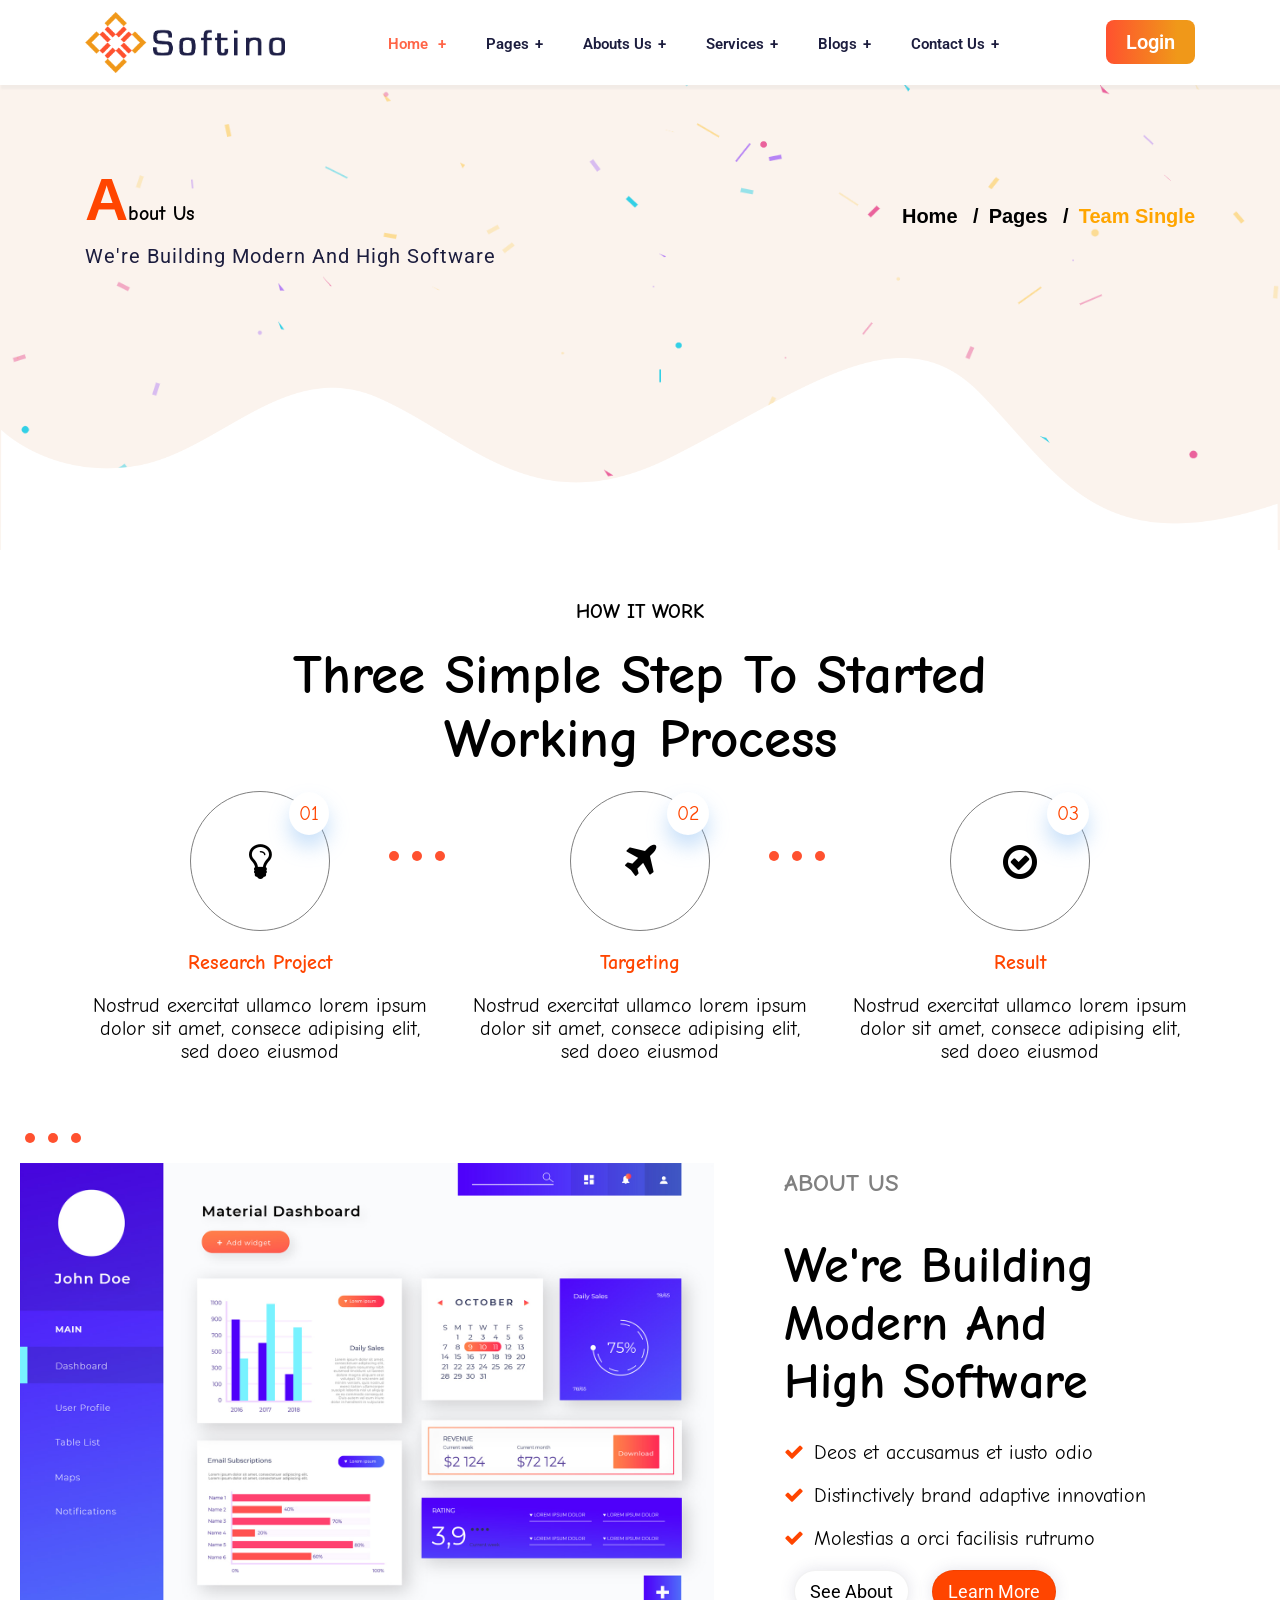
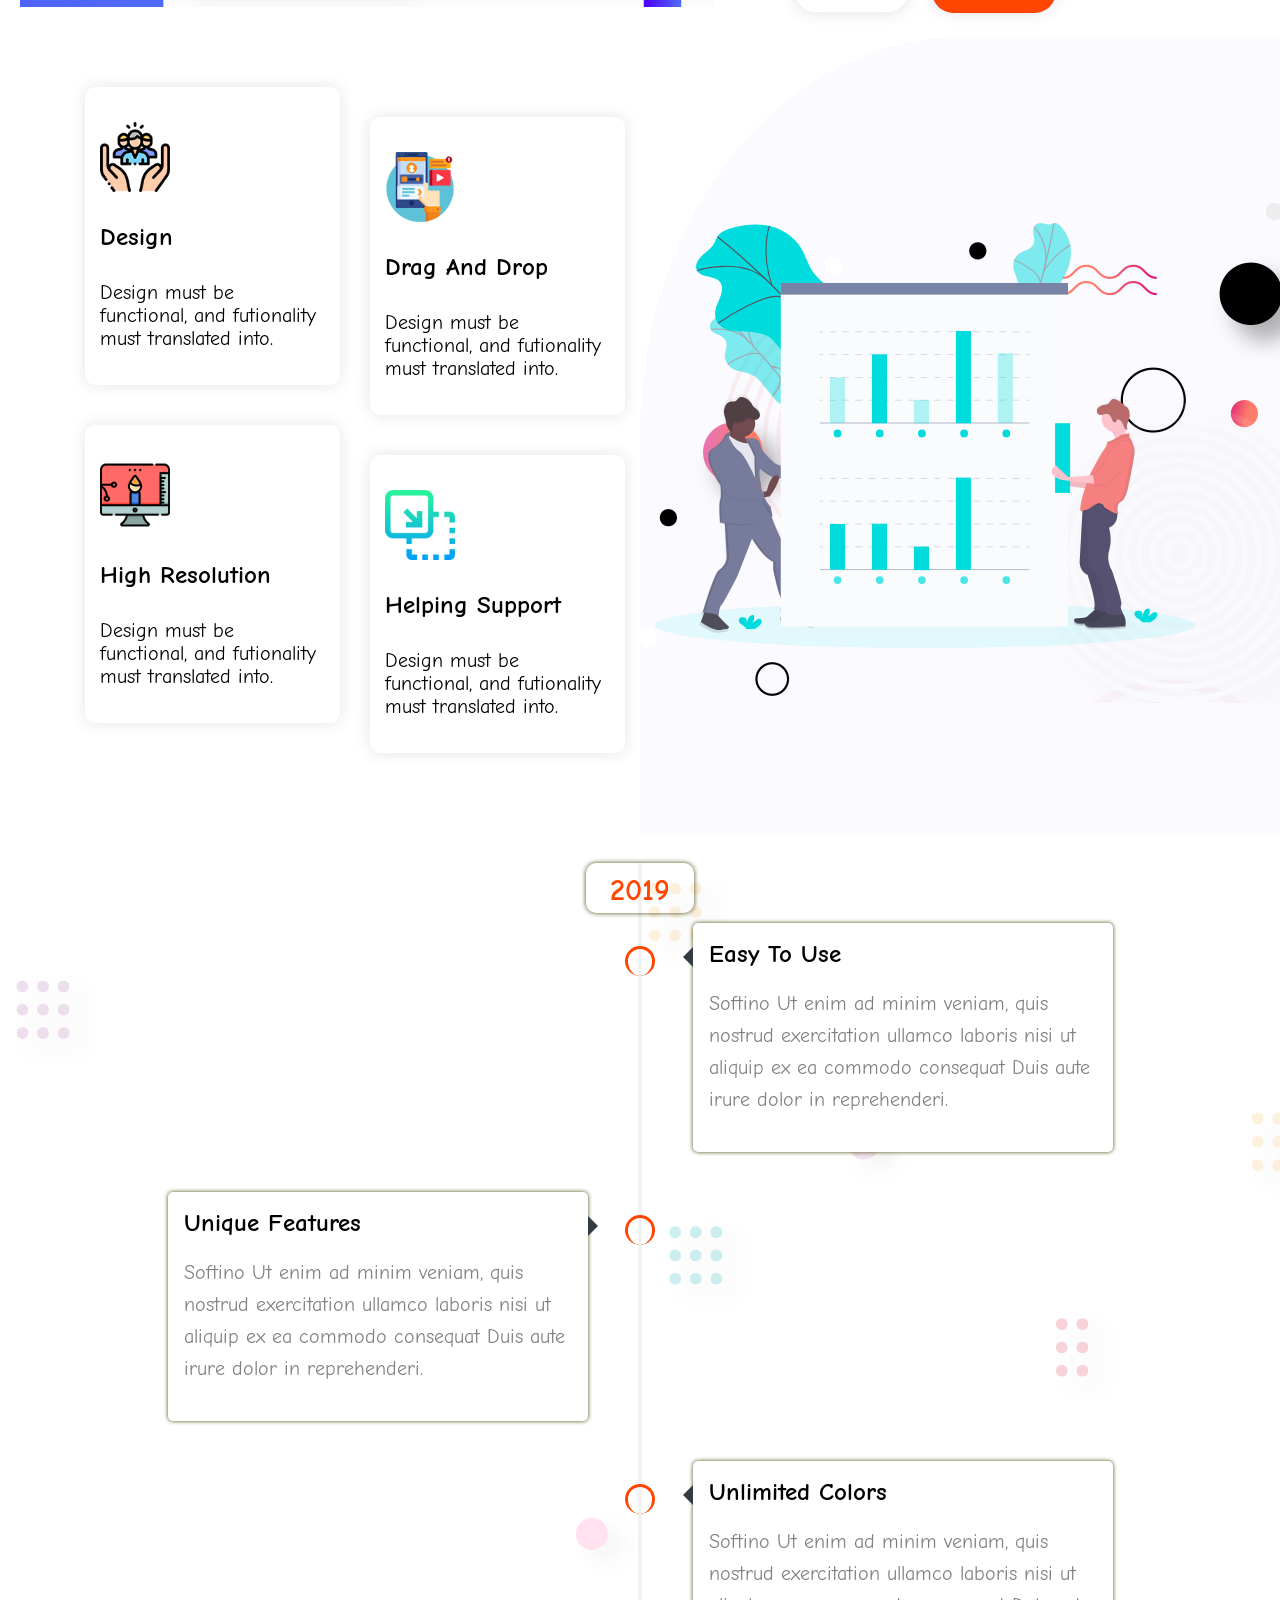
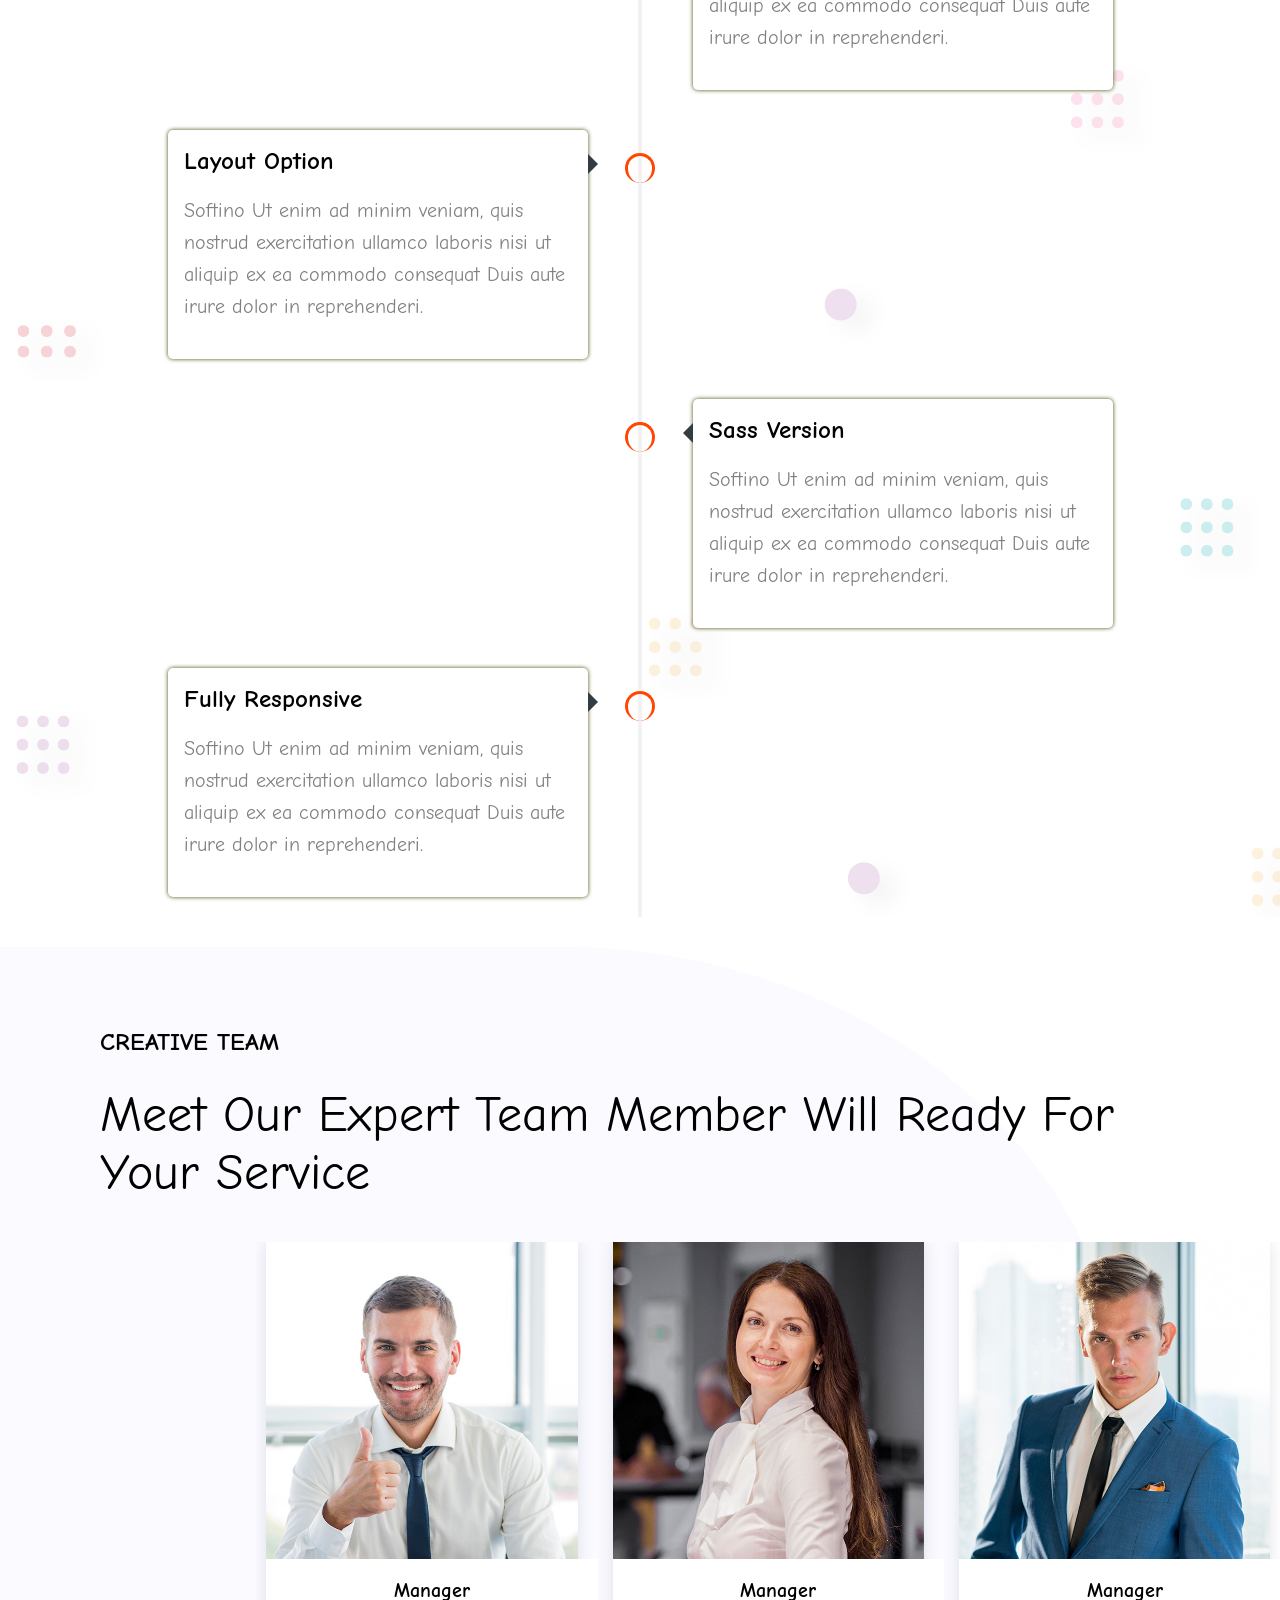
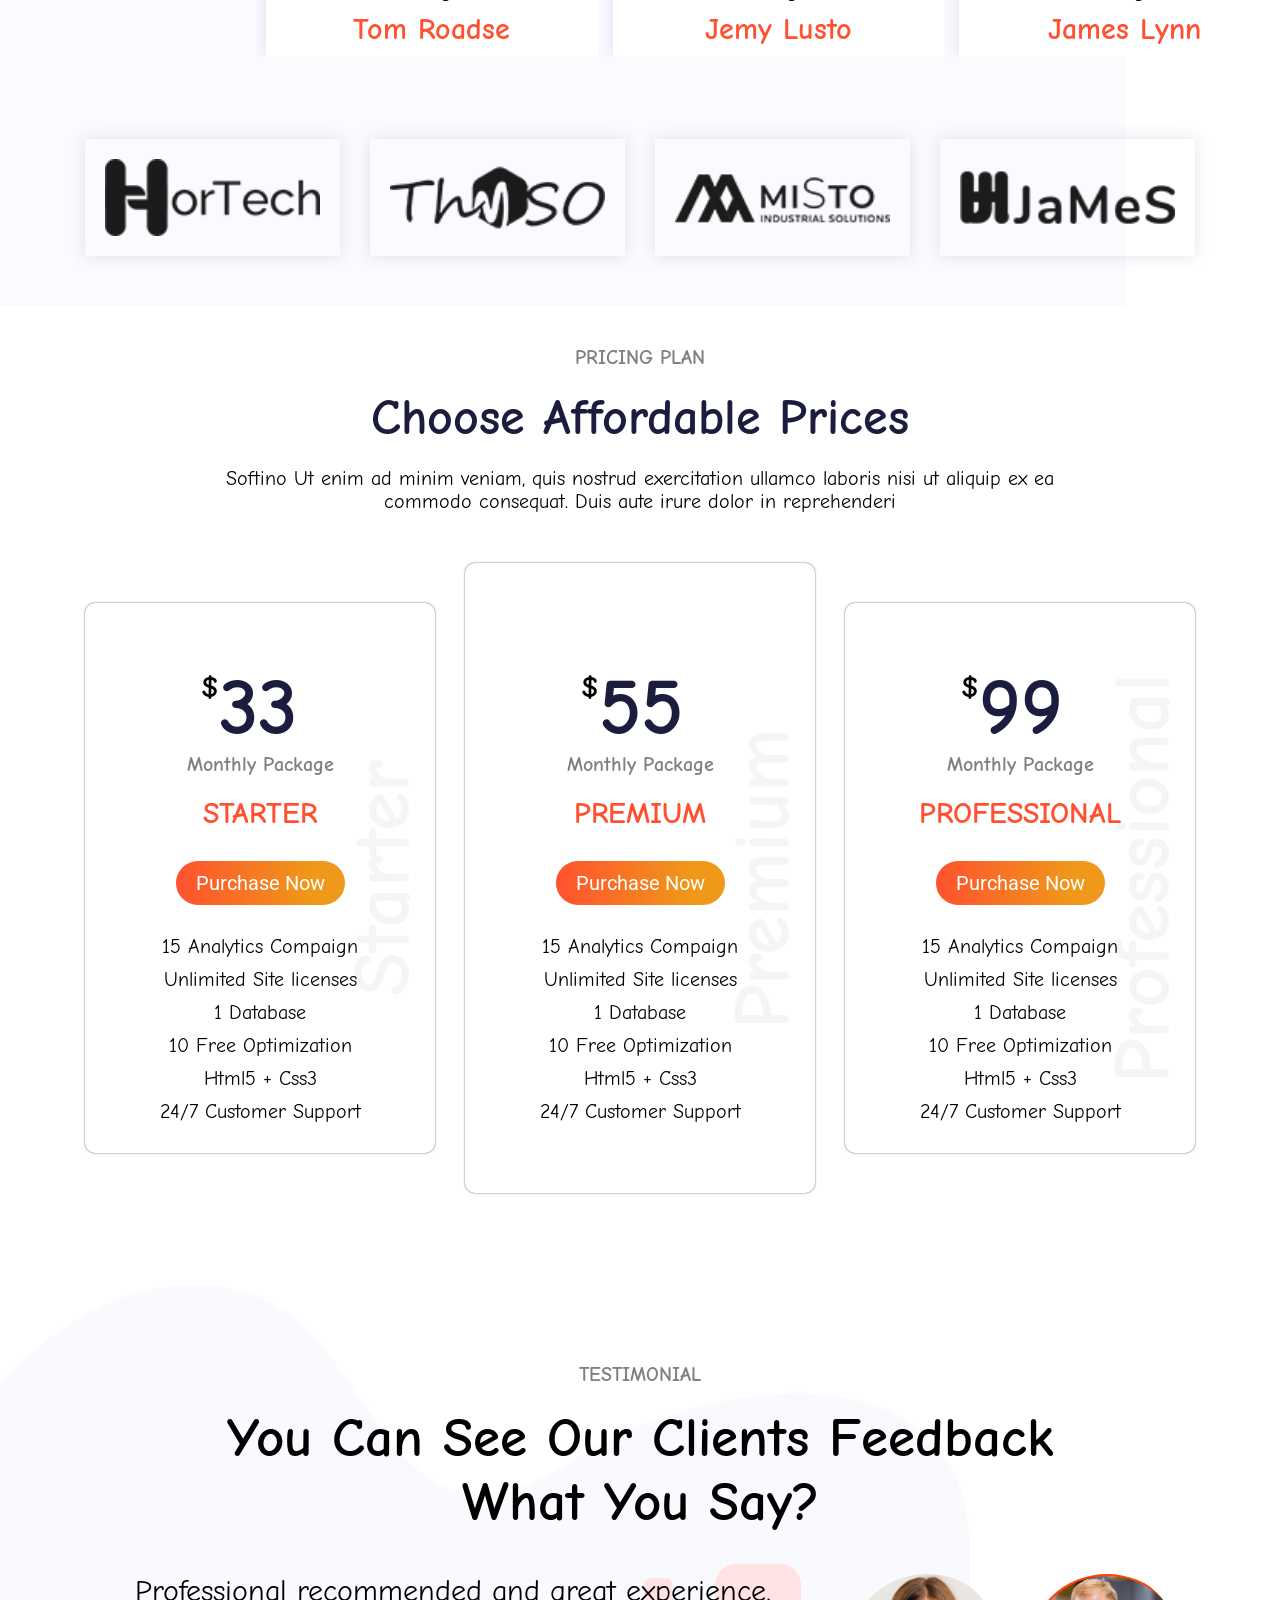
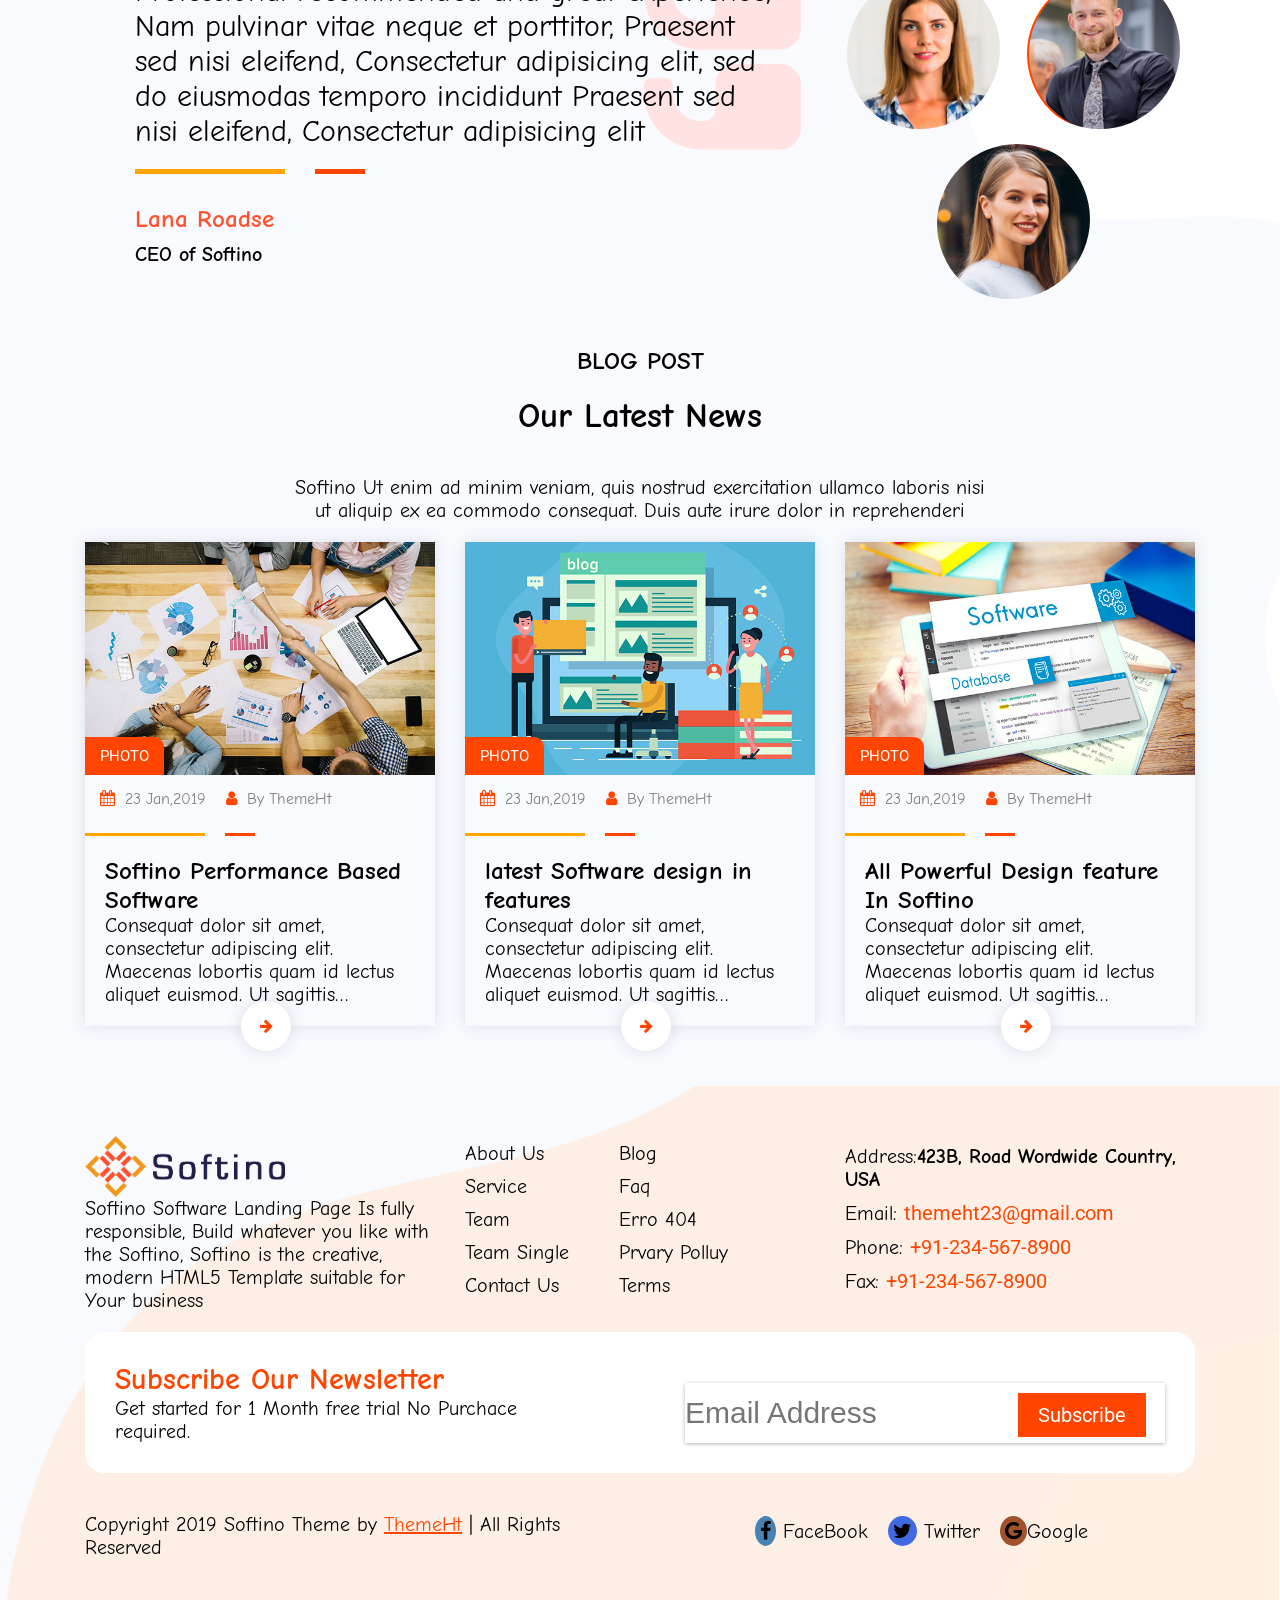
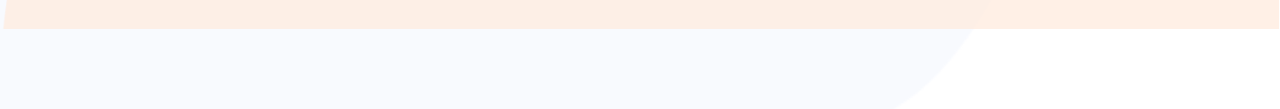
==== commit 798b6b94: "Update Update" ====
--- a/about.html
+++ b/about.html
@@ -4,43 +4,33 @@
 <head>
     <meta charset="UTF-8">
     <meta name="viewport" content="width=device-width, initial-scale=1.0">
-    <title>Softino</title>
-    <link rel="stylesheet" href="./assets/css/style.css">
-    <link rel="stylesheet" href="./assets/css/grid.css">
-    <!-- font style -->
-    <link href="https://fonts.googleapis.com/css?family=Titillium+Web&display=swap" rel="stylesheet">
-    <link href="https://fonts.googleapis.com/css?family=Titillium+Web&display=swap" rel="stylesheet">
-    <link href="https://fonts.googleapis.com/css?family=Poppins:300,400,500,600,700,800" rel="stylesheet">
-    <link href="https://fonts.googleapis.com/css?family=Heebo&display=swap" rel="stylesheet">
-    <!-- end google font -->
-
-    <link href="https://fonts.googleapis.com/css?family=Nunito:600&display=swap" rel="stylesheet">
-    <!-- <link rel="stylesheet" href="https://stackpath.bootstrapcdn.com/font-awesome/4.7.0/css/font-awesome.min.css"> -->
-    <link rel="stylesheet" href="https://cdnjs.cloudflare.com/ajax/libs/OwlCarousel2/2.3.4/assets/owl.carousel.min.css">
-    <link rel="stylesheet" href="./assets/css/fontawesome-free-5.13.0-web/css/all.min.css">
-    <link rel="stylesheet" href="./assets/css/about.css">
-
+    <link rel="stylesheet" href="essets/CSS/style.css">
+    <link rel="stylesheet" href="essets/CSS/_grid.css">
+    <link rel="stylesheet" href="essets/CSS/amaniton.css">
+    <link rel="stylesheet" href="https://stackpath.bootstrapcdn.com/font-awesome/4.7.0/css/font-awesome.min.css">
+    <link rel="stylesheet" href="https://fonts.googleapis.com/css?family=Comic+Neue|Lato|Montserrat|Open+Sans|Oswald|Poppins|Roboto&display=swap">
+    <!-- --- owl Carousel ---- -->
+    <link rel="stylesheet" href="essets/CSS/owl.carousel.css">
+    <link rel="stylesheet" href="essets/CSS/owl.theme.default.css">
+    <title>About</title>
 </head>
 
 <body>
-    <div id="wrapper" class="wrapper">
-        <div class="z--loading">
-            <img src="./assets/img/load.gif" width="10%" alt="">
-        </div>
+    <div class="wrapper">
         <div class="" id="topcontent"></div>
+        <!-- .Start Header Top  -->
         <div class="header">
             <div class="container-fluid">
                 <div class="container">
                     <div class="header__menu">
                         <div class="header__logo">
-                            <img src="./assets/img/logo-color-3.png" alt="">
+                            <img src="essets/IMG/logotop.png" alt="">
                         </div>
                         <ul class="menu__list">
                             <li class="list--item" id="item1">
                                 <div class="list--item-black">
                                     <a href="index.html">Home
-                                    <img src="https://img.icons8.com/color/30/000000/ellipsis.png" />
-                                </a>
+                                    </a>
                                     <a href="">+</a>
                                 </div>
                             </li>
@@ -91,7 +81,7 @@
                             </li>
                             <li class="list--item" id="item5">
                                 <div class="list--item-black">
-                                    <a href="aboutUs.html">Blogs</a><a href="">+</a></div>
+                                    <a href="">Blogs</a><a href="">+</a></div>
                                 <ul class="drop__menu">
                                     <li>Blog Grid 2</li>
                                     <li>Blog Left Sidebar</li>
@@ -110,437 +100,926 @@
                         </ul>
                         <div class="header__btn">
                             <div class="humberger">
-                                <div class="line"></div>
-                                <div class="line"></div>
-                                <div class="line"></div>
-                            </div>
-                            <a href="">Login</a>
-                        </div>
+                                <i class="fa fa-bars fa-4x" aria-hidden="true"></i>
+                            </div>
+                            <a class="link_login" href="">Login</a>
+                        </div>
+
                     </div>
                 </div>
             </div>
 
 
         </div>
-        <!-- start about banner -->
-        <div class="about__banner">
-            <div class="container-fluid">
+        <!-- End Header Top  -->
+
+        <!-- --- Start Softwawe -----  -->
+        <div class="software_our">
+            <div class="bg_software">
+                <img class="img_sorfware" src="essets/IMG/tải xuống.png">
+            </div>
+            <div class="text_pos">
                 <div class="container">
-                    <div class="bg__orange">
-                        <img src="./assets/img/11.png" width="100%" alt="">
-                    </div>
-                    <div class="about__overlay">
-                        <img src="./assets/img/imghoa.png" width="100%" alt="">
-                        <img src="./assets/img/imghoa.png" width="100%" alt="">
-                    </div>
-                    <div class="about__banner--text">
-                        <div class="bannerText--left">
-                            <h1>Our Team</h1>
-                            <p>We're Building Modern And High Software</p>
-                        </div>
-                        <ul class="bannerText--right">
-                            <li><a href="index.html">Home</a></li>
-                            <li><a href="">Pages</a></li>
-                            <li><a href="">Team</a></li>
+                    <div class="main_textpos d-flex">
+
+                        <div class="block_software">
+                            <h1 class="un_orange"> <span class="orange_active">A</span>bout Us
+                            </h1>
+                            <p class="txt_software">
+                                We're Building Modern And High Software
+                            </p>
+                        </div>
+
+
+                        <div class="block_software ">
+                            <ul class="list_txt__software d-flex">
+                                <li><a href="" class="link_software">Home </a><span>/</span></li>
+                                <li>
+                                    <a href="" class="link_software">Pages </a><span>/</span></li>
+                                <li><a href="" class=" orange ">Team Single </a></li>
+                            </ul>
+                        </div>
+
+
+                    </div>
+                </div>
+            </div>
+
+            <div class="pts_end_software">
+                <img class="img_end_software" src="essets/IMG/11.png">
+            </div>
+        </div>
+        <!-- End Software -->
+        <!-- Start Process  -->
+        <div class="about_process">
+            <div class="container">
+                <div class="col-10 offset-1">
+                    <div class="title_about">
+                        <h2 class="title_top_about">
+                            HOW IT WORK
+                        </h2>
+                        <div class="title_amn">
+                            <div class="bar bar-top"></div>
+                            <div class="bar bar-right"></div>
+                            <div class="bar bar-bottom"></div>
+                            <div class="bar bar-left"></div>
+                        </div>
+                    </div>
+                    <h1>Three Simple Step To Started Working Process</h1>
+                </div>
+                <div class="row ">
+                    <div class="col-12 col-lg-4 ">
+                        <div class="block_process ">
+                            <div class="icon_process ">
+                                <i class="fa fa-lightbulb-o " aria-hidden="true "></i>
+                                <span class="number_process ">
+                                    01
+                                </span>
+                            </div>
+                            <div class="load-wrapp ">
+                                <div class="line "></div>
+                                <div class="line "></div>
+                                <div class="line "></div>
+                            </div>
+                            <h2>Research Project</h2>
+                            <p>Nostrud exercitat ullamco lorem ipsum dolor sit amet, consece adipising elit, sed doeo eiusmod
+                            </p>
+                        </div>
+                    </div>
+                    <div class="col-12 col-lg-4 ">
+                        <div class="block_process ">
+                            <div class="icon_process ">
+                                <i class="fa fa-plane" aria-hidden="true"></i>
+                                <span class="number_process ">
+                                    02
+                                </span>
+                            </div>
+                            <div class="load-wrapp ">
+                                <div class="line "></div>
+                                <div class="line "></div>
+                                <div class="line "></div>
+
+                            </div>
+                            <h2>Targeting</h2>
+                            <p>Nostrud exercitat ullamco lorem ipsum dolor sit amet, consece adipising elit, sed doeo eiusmod
+                            </p>
+                        </div>
+                    </div>
+                    <div class="col-12 col-lg-4 ">
+                        <div class="block_process ">
+                            <div class="icon_process ">
+                                <i class="fa fa-check-circle-o" aria-hidden="true"></i>
+                                <span class="number_process ">
+                                    03
+                                </span>
+                            </div>
+
+                            <h2>Result</h2>
+                            <p>Nostrud exercitat ullamco lorem ipsum dolor sit amet, consece adipising elit, sed doeo eiusmod
+                            </p>
+                        </div>
+                    </div>
+                </div>
+            </div>
+        </div>
+        <!-- -- End Process-- -->
+        <div class="building">
+            <div class="row">
+                <div class="col-12 col-md-12 col-lg-7">
+                    <div class="block_building">
+                        <div class="box_building">
+                            <img class="img_building" src="essets/IMG/03 (2).jpg">
+                            <div class="load-wrapp ">
+                                <div class="line "></div>
+                                <div class="line "></div>
+                                <div class="line "></div>
+                            </div>
+                        </div>
+                    </div>
+                </div>
+                <div class="col-12 col-md-12 col-lg-4">
+                    <div class="block_building">
+                        <div class="top_block__building">
+                            <h2 class="title_building">
+                                ABOUT US
+                            </h2>
+                            <div class="title_amn">
+                                <div class="bar bar-top"></div>
+                                <div class="bar bar-right"></div>
+                                <div class="bar bar-bottom"></div>
+                                <div class="bar bar-left"></div>
+                            </div>
+                        </div>
+                        <h2>We're Building Modern And High Software</h2>
+                        <ul class="list_text__building">
+                            <li><i class="fa fa-check" aria-hidden="true"></i>Deos et accusamus et iusto odio</li>
+                            <li><i class="fa fa-check" aria-hidden="true"></i>Distinctively brand adaptive innovation
+                            </li>
+                            <li><i class="fa fa-check" aria-hidden="true"></i>Molestias a orci facilisis rutrumo</li>
                         </ul>
-                    </div>
-                </div>
-            </div>
+                        <div class="btn_link__building">
+                            <a href="" class="link_building">See About</a>
+                            <a href="" class="clickor">Learn More </a>
+                        </div>
+                    </div>
+                </div>
+            </div>
+
         </div>
-        <!-- end aboutbanner -->
-        <!-- start creative      -->
-        <div class="creative">
-            <div class="container-fluid">
+
+        <!-- Start Skill  -->
+        <div class="skill">
+            <div class="container">
+                <div class="row">
+                    <div class="col-12 col-md-12 col-lg-6">
+                        <div class="block_skill">
+                            <div class="row">
+                                <div class="col-12 col-md-6 col-lg-6">
+                                    <div class="block_parent__skill active_height">
+                                        <img src="essets/IMG/icon1.png">
+                                        <h2>
+                                            Design
+                                        </h2>
+                                        <p>Design must be functional, and futionality must translated into.</p>
+                                        <div class="parent_overlay__skill">
+                                            <div class="parent_overlay_orange"></div>
+                                        </div>
+                                        <div class="parent_overlayimg__skill"></div>
+                                    </div>
+                                </div>
+                                <div class="col-12 col-md-6 col-lg-6">
+                                    <div class="block_parent__skill ">
+                                        <img src="essets/IMG/icon2.png">
+                                        <h2>
+                                            Drag And Drop
+                                        </h2>
+                                        <p>Design must be functional, and futionality must translated into.</p>
+                                        <div class="parent_overlay__skill">
+                                            <div class="parent_overlay_orange"></div>
+                                        </div>
+                                        <div class="parent_overlayimg__skill"></div>
+                                    </div>
+                                </div>
+                                <div class="col-12 col-md-6 col-lg-6">
+                                    <div class="block_parent__skill active_height">
+                                        <img src="essets/IMG/icon3.png">
+                                        <h2>
+                                            High Resolution
+                                        </h2>
+                                        <p>Design must be functional, and futionality must translated into.</p>
+                                        <div class="parent_overlay__skill">
+                                            <div class="parent_overlay_orange"></div>
+                                        </div>
+                                        <div class="parent_overlayimg__skill"></div>
+                                    </div>
+                                </div>
+                                <div class="col-12 col-md-6 col-lg-6">
+                                    <div class="block_parent__skill">
+                                        <img src="essets/IMG/icon4.png">
+                                        <h2>
+                                            Helping Support
+                                        </h2>
+                                        <p>Design must be functional, and futionality must translated into.</p>
+                                        <div class="parent_overlay__skill">
+                                            <div class="parent_overlay_orange"></div>
+                                        </div>
+                                        <div class="parent_overlayimg__skill"></div>
+                                    </div>
+                                </div>
+                            </div>
+                        </div>
+                    </div>
+                    <div class="col-12 col-md-12 col-lg-6">
+
+                        <div class="block_skill">
+                            <img class="img_skill" src="essets/IMG/02.svg">
+                            <div class="under_blokc"></div>
+                        </div>
+
+                    </div>
+
+                </div>
+            </div>
+        </div>
+        <!-- End Skill -->
+        <!-- Start TimeLine -->
+        <div class="bg">
+            <section id="cd-timeline" class="cd-container">
+                <!-- <div class="container"> -->
+                <div class="title_year__timeline">
+                    <h2>2019</h2>
+                </div>
+                <div class="cd-timeline-block">
+                    <div class="cd-timeline-img cd-pictur">
+                    </div>
+                    <div class="col-12 col-md-7 col-lg-12">
+                        <div class="cd-timeline-content">
+                            <div class="overlay_timeline"></div>
+                            <div class="overlay_timeline1"></div>
+                            <h2>Easy To Use</h2>
+                            <p>Softino Ut enim ad minim veniam, quis nostrud exercitation ullamco laboris nisi ut aliquip ex ea commodo consequat Duis aute irure dolor in reprehenderi.</p>
+                        </div>
+                    </div>
+                </div>
+
+
+                <div class="cd-timeline-block">
+                    <div class="cd-timeline-img cd-movie">
+                    </div>
+                    <div class="col-12 col-md-7 col-lg-12">
+                        <div class="cd-timeline-content">
+                            <h2>Unique Features</h2>
+                            <p>Softino Ut enim ad minim veniam, quis nostrud exercitation ullamco laboris nisi ut aliquip ex ea commodo consequat Duis aute irure dolor in reprehenderi.</p>
+                            <div class="overlay_timeline"></div>
+                            <div class="overlay_timeline1"></div>
+                        </div>
+                    </div>
+                </div>
+
+
+                <div class="cd-timeline-block">
+                    <div class="cd-timeline-img cd-picture">
+                    </div>
+                    <div class="col-12 col-md-7 col-lg-12">
+                        <div class="cd-timeline-content">
+                            <h2>Unlimited Colors</h2>
+                            <p>Softino Ut enim ad minim veniam, quis nostrud exercitation ullamco laboris nisi ut aliquip ex ea commodo consequat Duis aute irure dolor in reprehenderi.</p>
+                            <div class="overlay_timeline"></div>
+                            <div class="overlay_timeline1"></div>
+                        </div>
+                    </div>
+
+                </div>
+
+
+                <div class="cd-timeline-block">
+                    <div class="cd-timeline-img cd-location">
+                    </div>
+                    <div class="col-12 col-md-7 col-lg-12">
+                        <div class="cd-timeline-content">
+                            <h2>Layout Option</h2>
+                            <p>Softino Ut enim ad minim veniam, quis nostrud exercitation ullamco laboris nisi ut aliquip ex ea commodo consequat Duis aute irure dolor in reprehenderi.</p>
+                            <div class="overlay_timeline"></div>
+                            <div class="overlay_timeline1"></div>
+                        </div>
+
+                    </div>
+                </div>
+
+
+                <div class="cd-timeline-block">
+                    <div class="cd-timeline-img cd-location">
+                    </div>
+                    <div class="col-12 col-md-7 col-lg-12">
+                        <div class="cd-timeline-content">
+                            <h2>Sass Version</h2>
+                            <p>Softino Ut enim ad minim veniam, quis nostrud exercitation ullamco laboris nisi ut aliquip ex ea commodo consequat Duis aute irure dolor in reprehenderi.
+                            </p>
+                            <div class="overlay_timeline"></div>
+                            <div class="overlay_timeline1"></div>
+                        </div>
+                    </div>
+                </div>
+
+
+                <div class="cd-timeline-block">
+                    <div class="cd-timeline-img cd-movie">
+                    </div>
+                    <div class="col-12 col-md-7 col-lg-12">
+                        <div class="cd-timeline-content">
+                            <h2>Fully Responsive</h2>
+                            <p>Softino Ut enim ad minim veniam, quis nostrud exercitation ullamco laboris nisi ut aliquip ex ea commodo consequat Duis aute irure dolor in reprehenderi.</p>
+                            <div class="overlay_timeline"></div>
+                            <div class="overlay_timeline1"></div>
+                        </div>
+                    </div>
+                </div>
+
+            </section>
+
+        </div>
+        <!-- End TimeLine -->
+        <!-- ------ Start Member -------- -->
+        <div class="member_content">
+            <div class="member">
                 <div class="container">
-                    <div class="creative__content">
-                        <div class="creative__title">
-                            <h1>CREATIVE TEAM</h1>
-                            <div class="box--title"></div>
-                            <div class="box--title2"></div>
-                        </div>
-                        <div class="creative__last--title">
-                            <h1>Meet Our Expert Team Member Will</h1>
-                            <h1>Ready For Your Service</h1>
-                        </div>
-                    </div>
-                    <div class="creative__slide">
-                        <div class="owl-carousel owl-theme">
-                            <div class="item">
-                                <div class="creative__card">
-                                    <img src="./assets/img/04.jpg" width="100%" alt="">
-                                    <div class="creative__card--overlay">
-                                        <ul class="list--social">
-                                            <li><i class="fab fa-facebook"></i></li>
-                                            <li><i class="fab fa-twitter"></i></li>
-                                            <li><i class="fab fa-gg-circle"></i></li>
-                                            <li><i class="fas fa-info-circle"></i></li>
-                                        </ul>
-                                        <div class="check"> <i class="far fa-check-circle"></i></div>
-                                        <div class="creative__card--txt">
-                                            <h4>Manager</h4>
-                                            <h1>James Lynn</h1>
-                                        </div>
-                                    </div>
-                                </div>
-                            </div>
-                            <div class="item">
-                                <div class="creative__card">
-                                    <img src="./assets/img/01.jpg" width="100%" alt="">
-                                    <div class="creative__card--overlay">
-                                        <ul class="list--social">
-                                            <li><i class="fab fa-facebook"></i></li>
-                                            <li><i class="fab fa-twitter"></i></li>
-                                            <li><i class="fab fa-gg-circle"></i></li>
-                                            <li><i class="fas fa-info-circle"></i></li>
-                                        </ul>
-                                        <div class="check"> <i class="far fa-check-circle"></i></div>
-                                        <div class="creative__card--txt">
-                                            <h4>Manager</h4>
-                                            <h1>James Lynn</h1>
-                                        </div>
-                                    </div>
-                                </div>
-                            </div>
-                            <div class="item">
-                                <div class="creative__card">
-                                    <img src="./assets/img/g.jpg" width="100%" alt="">
-                                    <div class="creative__card--overlay">
-                                        <ul class="list--social">
-                                            <li><i class="fab fa-facebook"></i></li>
-                                            <li><i class="fab fa-twitter"></i></li>
-                                            <li><i class="fab fa-gg-circle"></i></li>
-                                            <li><i class="fas fa-info-circle"></i></li>
-                                        </ul>
-                                        <div class="check"> <i class="far fa-check-circle"></i></div>
-                                        <div class="creative__card--txt">
-                                            <h4>Manager</h4>
-                                            <h1>James Lynn</h1>
-                                        </div>
-                                    </div>
-                                </div>
-                            </div>
-                        </div>
-                    </div>
-                </div>
-            </div>
-        </div>
-        <!-- end creative -->
-        <!-- start feature -->
-        <div class="feature">
-            <div class="container-fluid">
+                    <div class="top_member">
+                        <div class="col-12 col-md-12 -col-9">
+                            <div class="ps_team">
+                                <h2>
+                                    CREATIVE TEAM
+                                </h2>
+                                <div class="title_amn">
+                                    <div class="bar bar-top"></div>
+                                    <div class="bar bar-right"></div>
+                                    <div class="bar bar-bottom"></div>
+                                    <div class="bar bar-left"></div>
+                                </div>
+                            </div>
+                            <p class="title_member">
+                                Meet Our Expert Team Member Will Ready For Your Service
+                            </p>
+
+                        </div>
+                    </div>
+                </div>
+                <div class="main_member">
+                    <div id="slide_creative" class="slide_creative owl-carousel">
+                        <div class="block_creative">
+                            <div class="pts_creative">
+                                <img class="img_creative" src="essets/IMG/team1.jpg">
+                                <ul class="list_ic__creative ">
+                                    <li><a><i class="fa fa-facebook " aria-hidden="true "></i></a></li>
+                                    <li> <a><i class="fa fa-twitter " aria-hidden="true "></i></a></li>
+                                    <li><a><i class="fa fa-google " aria-hidden="true "></i></a></li>
+                                    <li> <a><i class="fa fa-info-circle " aria-hidden="true "></i></a></li>
+                                </ul>
+                                <a href="" class="link_img__creative">
+                                    <i class="fa fa-external-link" aria-hidden="true"></i>
+                                </a>
+                            </div>
+                            <div class="title_block__creative">
+                                <h5 class="headding_block__creative">
+                                    Manager
+                                </h5>
+                                <h1 class="txt_block_creative">
+                                    Lana Dior
+                                </h1>
+                            </div>
+                        </div>
+
+                        <div class="block_creative">
+                            <div class="pts_creative">
+                                <img class="img_creative" src="essets/IMG/team2.jpg">
+                                <ul class="list_ic__creative ">
+                                    <li><a><i class="fa fa-facebook " aria-hidden="true "></i></a></li>
+                                    <li> <a><i class="fa fa-twitter " aria-hidden="true "></i></a></li>
+                                    <li><a><i class="fa fa-google " aria-hidden="true "></i></a></li>
+                                    <li> <a><i class="fa fa-info-circle " aria-hidden="true "></i></a></li>
+                                </ul>
+                                <a href="" class="link_img__creative">
+                                    <i class="fa fa-external-link" aria-hidden="true"></i>
+                                </a>
+                            </div>
+                            <div class="title_block__creative">
+                                <h5 class="headding_block__creative">
+                                    Manager
+                                </h5>
+                                <h1 class="txt_block_creative">
+                                    Tom Roadse
+                                </h1>
+                            </div>
+                        </div>
+
+                        <div class="block_creative">
+                            <div class="pts_creative">
+                                <img class="img_creative" src="essets/IMG/team3.jpg">
+                                <ul class="list_ic__creative ">
+                                    <li><a><i class="fa fa-facebook " aria-hidden="true "></i></a></li>
+                                    <li> <a><i class="fa fa-twitter " aria-hidden="true "></i></a></li>
+                                    <li><a><i class="fa fa-google " aria-hidden="true "></i></a></li>
+                                    <li> <a><i class="fa fa-info-circle " aria-hidden="true "></i></a></li>
+                                </ul>
+                                <a href="" class="link_img__creative">
+                                    <i class="fa fa-external-link" aria-hidden="true"></i>
+                                </a>
+                            </div>
+                            <div class="title_block__creative">
+                                <h5 class="headding_block__creative">
+                                    Manager
+                                </h5>
+                                <h1 class="txt_block_creative">
+                                    Jemy Lusto
+                                </h1>
+                            </div>
+                        </div>
+
+                        <div class="block_creative">
+                            <div class="pts_creative">
+                                <img class="img_creative" src="essets/IMG/team4.jpg">
+                                <ul class="list_ic__creative ">
+                                    <li><a><i class="fa fa-facebook " aria-hidden="true "></i></a></li>
+                                    <li> <a><i class="fa fa-twitter " aria-hidden="true "></i></a></li>
+                                    <li><a><i class="fa fa-google " aria-hidden="true "></i></a></li>
+                                    <li> <a><i class="fa fa-info-circle " aria-hidden="true "></i></a></li>
+                                </ul>
+                                <a href="" class="link_img__creative">
+                                    <i class="fa fa-external-link" aria-hidden="true"></i>
+                                </a>
+                            </div>
+                            <div class="title_block__creative">
+                                <h5 class="headding_block__creative">
+                                    Manager
+                                </h5>
+                                <h1 class="txt_block_creative">
+                                    James Lynn
+                                </h1>
+                            </div>
+                        </div>
+
+                    </div>
+                </div>
+
+            </div>
+            <div class="content_list__member">
                 <div class="container">
                     <div class="row">
-                        <div class="col-lg-8 col-md-10 col-12 offset-lg-2 offset-mg-1">
-                            <div class="feature__content">
-
-                                <i class="fas fa-th-large"></i>
-
-                                <h1>Our Exciting Feature And Service</h1>
-                                <p>Softino Ut enim ad minim veniam, quis nostrud exercitation ullamco laboris nisi ut aliquip ex ea commodo consequat. Duis aute irure dolor in reprehenderi</p>
-                            </div>
-                        </div>
-                        <div class="col-lg-4 col-md-6 col-12">
-                            <div class="feature__card">
-                                <div class="feature__icon">
-                                    <i class="fas fa-server"></i>
-                                    <div class="feature__overlay"></div>
-                                </div>
-                                <div class="feature__card--text">
-                                    <h1>Design</h1>
-                                    <p>Top quality Software services, labore et dolore magna ali qua Lorem ipsum dolor sit amet.</p>
-                                </div>
-                            </div>
-                        </div>
-                        <div class="col-lg-4 col-md-6 col-12">
-                            <div class="feature__card">
-                                <div class="feature__icon">
-                                    <i class="fab fa-dropbox"></i>
-                                    <div class="feature__overlay"></div>
-                                </div>
-                                <div class="feature__card--text">
-                                    <h1>Drag And Drop</h1>
-                                    <p>Top quality Software services, labore et dolore magna ali qua Lorem ipsum dolor sit amet.</p>
-                                </div>
-                            </div>
-                        </div>
-                        <div class="col-lg-4 col-md-6 col-12">
-                            <div class="feature__card">
-                                <div class="feature__icon">
-                                    <i class="fab fa-servicestack"></i>
-                                    <div class="feature__overlay"></div>
-                                </div>
-                                <div class="feature__card--text">
-                                    <h1>High Resolution</h1>
-                                    <p>Top quality Software services, labore et dolore magna ali qua Lorem ipsum dolor sit amet.</p>
-                                </div>
-                            </div>
-                        </div>
-                        <div class="col-lg-4 col-md-6 col-12">
-                            <div class="feature__card">
-                                <div class="feature__icon">
-                                    <i class="fas fa-arrows-alt"></i>
-                                    <div class="feature__overlay"></div>
-                                </div>
-                                <div class="feature__card--text">
-                                    <h1>App Integration</h1>
-                                    <p>Top quality Software services, labore et dolore magna ali qua Lorem ipsum dolor sit amet.</p>
-                                </div>
-                            </div>
-                        </div>
-                        <div class="col-lg-4 col-md-6 col-12">
-                            <div class="feature__card">
-                                <div class="feature__icon">
-                                    <i class="fas fa-envelope-open-text"></i>
-                                    <div class="feature__overlay"></div>
-                                </div>
-                                <div class="feature__card--text">
-                                    <h1>Marketing</h1>
-                                    <p>Top quality Software services, labore et dolore magna ali qua Lorem ipsum dolor sit amet.</p>
-                                </div>
-                            </div>
-                        </div>
-                        <div class="col-lg-4 col-md-6 col-12">
-                            <div class="feature__card">
-                                <div class="feature__icon">
-                                    <i class="fas fa-tools"></i>
-                                    <div class="feature__overlay"></div>
-                                </div>
-                                <div class="feature__card--text">
-                                    <h1>Helping Support</h1>
-                                    <p>Top quality Software services, labore et dolore magna ali qua Lorem ipsum dolor sit amet.</p>
-                                </div>
+                        <div class="col-12 col-md-6 col-lg-3">
+                            <div class="list_icon__member">
+                                <img class="img_member" src="essets/IMG/07.png">
+                            </div>
+                        </div>
+                        <div class="col-12 col-md-6 col-lg-3">
+                            <div class="list_icon__member">
+                                <img class="img_member" src="essets/IMG/08.png">
+                            </div>
+                        </div>
+                        <div class="col-12 col-md-6 col-lg-3">
+                            <div class="list_icon__member">
+                                <img class="img_member" src="essets/IMG/09.png">
+                            </div>
+                        </div>
+                        <div class="col-12 col-md-6 col-lg-3">
+                            <div class="list_icon__member">
+                                <img class="img_member" src="essets/IMG/10.png">
                             </div>
                         </div>
                     </div>
                 </div>
             </div>
         </div>
-        <!-- end feature -->
-        <div class="news">
-            <div class="container-fluid">
+        <!-- ------ End Member -------- -->
+        <!-- Start Choose  -->
+        <div class="choose">
+            <div class="container">
+                <div class="col-lg-10 offset-lg-1">
+                    <div class="main_choose">
+                        <div class="top_choose">
+                            <h2>PRICING PLAN</h2>
+                            <div class="title_amn">
+                                <div class="bar bar-top"></div>
+                                <div class="bar bar-right"></div>
+                                <div class="bar bar-bottom"></div>
+                                <div class="bar bar-left"></div>
+                            </div>
+                        </div>
+                        <h1>Choose Affordable Prices</h1>
+                        <p>Softino Ut enim ad minim veniam, quis nostrud exercitation ullamco laboris nisi ut aliquip ex ea commodo consequat. Duis aute irure dolor in reprehenderi</p>
+                    </div>
+                </div>
+                <div class="row">
+                    <div class="col-12 col-md-12 col-lg-4 ">
+                        <div class="block_pricing ">
+                            <div class="pricing_text ">Starter</div>
+                            <h2>
+                                $
+                                <span class="dola ">33</span>
+                            </h2>
+                            <h5>
+                                Monthly Package
+                            </h5>
+                            <h1>
+                                STARTER
+                            </h1>
+
+                            <ul class="list_text__pricing ">
+                                <li><a href=" " class="link_starter ">
+                                    Purchase Now
+                                </a></li>
+                            </ul>
+                            <li>15 Analytics Compaign</li>
+                            <li>Unlimited Site licenses</li>
+                            <li>1 Database</li>
+                            <li>10 Free Optimization</li>
+                            <li>Html5 + Css3</li>
+                            <li>24/7 Customer Support</li>
+
+                        </div>
+                    </div>
+                    <div class="col-12 col-md-12 col-lg-4 ">
+                        <div class="block_pricing active_he">
+                            <div class="pricing_text ">Premium</div>
+                            <h2>
+                                $ <span class="dola">55</span>
+
+                            </h2>
+                            <h5>
+                                Monthly Package
+                            </h5>
+                            <h1>
+                                PREMIUM
+                            </h1>
+
+                            <ul class="list_text__pricing ">
+                                <li><a href=" " class="link_starter ">
+                                    Purchase Now
+                                </a></li>
+                            </ul>
+                            <li>15 Analytics Compaign</li>
+                            <li>Unlimited Site licenses</li>
+                            <li>1 Database</li>
+                            <li>10 Free Optimization</li>
+                            <li>Html5 + Css3</li>
+                            <li>24/7 Customer Support</li>
+
+                        </div>
+                    </div>
+                    <div class="col-12 col-md-12 col-lg-4 ">
+                        <div class="block_pricing ">
+                            <div class="pricing_text ">Professional</div>
+                            <h2>
+                                $
+                                <span class="dola ">99</span>
+                            </h2>
+                            <h5>
+                                Monthly Package
+                            </h5>
+                            <h1>
+                                PROFESSIONAL
+                            </h1>
+
+                            <ul class="list_text__pricing ">
+                                <li><a href=" " class="link_starter ">
+                                    Purchase Now
+                                </a></li>
+                            </ul>
+                            <li>15 Analytics Compaign</li>
+                            <li>Unlimited Site licenses</li>
+                            <li>1 Database</li>
+                            <li>10 Free Optimization</li>
+                            <li>Html5 + Css3</li>
+                            <li>24/7 Customer Support</li>
+
+                        </div>
+                    </div>
+                </div>
+            </div>
+        </div>
+        <!-- End Choose -->
+        <!-- -- Staer Slide Testional - -->
+        <div class="testional_team">
+            <div class="container">
+                <div class="col-lg-10 offset-lg-1">
+                    <div class="top_testional">
+                        <div class="title_testional">
+                            <h1>TESTIMONIAL</h1>
+                            <div class="title_amn">
+                                <div class="bar bar-top"></div>
+                                <div class="bar bar-right"></div>
+                                <div class="bar bar-bottom"></div>
+                                <div class="bar bar-left"></div>
+                            </div>
+                        </div>
+                        <h2 class="header_testional">
+                            You Can See Our Clients Feedback What You Say?
+                        </h2>
+                    </div>
+                </div>
+                <div class="quote__main">
+                    <!-- <ul id="carousel-custom-dots" class="owl-dots">
+                        <li class="owl-dot">
+                            <img class="img-fluid rouded-circle" src="essets/IMG/testmodial.jpg">
+                        </li>
+                        <li class="owl-dot">
+                            <img class="img-fluid rouded-circle" src="essets/IMG/testmodial1.jpg">
+                        </li>
+                        <li class="owl-dot">
+                            <img class="img-fluid rouded-circle" src="essets/IMG/testmodial2.jpg">
+                        </li> -->
+                    </ul>
+                    <div class="col-12">
+                        <div id="testional-carousel" class="testional-carousel owl-carousel owl-theme">
+                            <div class="slide_testional">
+                                <div class="col-12 col-md-12 col-lg-8">
+                                    <div class="block_testional">
+                                        <p class="title_block__testional">
+                                            Professional recommended and great experience, Nam pulvinar vitae neque et porttitor, Praesent sed nisi eleifend, Consectetur adipisicing elit, sed do eiusmodas temporo incididunt Praesent sed nisi eleifend, Consectetur adipisicing elit
+                                        </p>
+                                        <div class="line_testional d-flex">
+                                            <div class="line_un_1"></div>
+                                            <div class="line_un_2"></div>
+                                        </div>
+                                        <h2>Lana Roadse</h2>
+                                        <h6> CEO of Softino </h6>
+                                        <div class="btn_quote">
+                                            <i class="fa fa-quote-right" aria-hidden="true"></i>
+                                        </div>
+                                        <div class="content_orange"></div>
+                                    </div>
+                                </div>
+                            </div>
+
+                            <div class="slide_testional">
+                                <div class="col-12 col-md-12 col-lg-8">
+                                    <div class="block_testional">
+                                        <p class="title_block__testional">
+                                            Professional recommended and great experience, Nam pulvinar vitae neque et porttitor, Praesent sed nisi eleifend, Consectetur adipisicing elit, sed do eiusmodas temporo incididunt Praesent sed nisi eleifend, Consectetur adipisicing elit
+                                        </p>
+                                        <div class="line_testional d-flex">
+                                            <div class="line_un_1"></div>
+                                            <div class="line_un_2"></div>
+                                        </div>
+                                        <h2>Lana Roadse</h2>
+                                        <h6> CEO of Softino </h6>
+                                        <div class="btn_quote">
+                                            <i class="fa fa-quote-right" aria-hidden="true"></i>
+                                        </div>
+                                        <div class="content_orange"></div>
+                                    </div>
+                                </div>
+                            </div>
+
+                            <div class="slide_testional">
+                                <div class="col-12 col-md-12 col-lg-8">
+                                    <div class="block_testional">
+                                        <p class="title_block__testional">
+                                            Professional recommended and great experience, Nam pulvinar vitae neque et porttitor, Praesent sed nisi eleifend, Consectetur adipisicing elit, sed do eiusmodas temporo incididunt Praesent sed nisi eleifend, Consectetur adipisicing elit
+                                        </p>
+                                        <div class="line_testional d-flex">
+                                            <div class="line_un_1"></div>
+                                            <div class="line_un_2"></div>
+                                        </div>
+                                        <h2>Lana Roadse</h2>
+                                        <h6> CEO of Softino </h6>
+                                        <div class="btn_quote">
+                                            <i class="fa fa-quote-right" aria-hidden="true"></i>
+                                        </div>
+                                        <div class="content_orange"></div>
+                                    </div>
+                                </div>
+                            </div>
+                        </div>
+                    </div>
+
+
+
+                </div>
+            </div>
+            <!-- End Slide Testional  -->
+
+            <!-- Start News -->
+            <div class="news">
                 <div class="container">
+                    <div class="col-lg-8 offset-lg-2">
+                        <div class="main_top__news">
+                            <div class="txt_top__news">
+                                <h2 class="title_top__news">
+                                    BLOG POST
+                                </h2>
+                                <div class="title_amn">
+                                    <div class="bar bar-top"></div>
+                                    <div class="bar bar-right"></div>
+                                    <div class="bar bar-bottom"></div>
+                                    <div class="bar bar-left"></div>
+                                </div>
+                            </div>
+                            <h3 class="text_top__news">
+                                Our Latest News
+                            </h3>
+                            <p class="deceription_top__news">
+                                Softino Ut enim ad minim veniam, quis nostrud exercitation ullamco laboris nisi ut aliquip ex ea commodo consequat. Duis aute irure dolor in reprehenderi
+                            </p>
+                        </div>
+                    </div>
                     <div class="row">
-                        <div class="col-lg-8 col-md-10 offset-md-1 offset-lg-2 col-12">
-                            <div class="news__content">
-                                <div class="news__title">
-                                    <h1>CREATIVE TEAM</h1>
-                                    <div class="box--title"></div>
-                                    <div class="box--title2"></div>
-                                </div>
-                                <h1>Meet Our Expert Team Member Will</h1>
-                                <p>Softino Ut enim ad minim veniam, quis nostrud exercitation ullamco laboris nisi ut aliquip ex ea commodo consequat. Duis aute irure dolor in reprehenderi</p>
-                            </div>
-                        </div>
-                        <div class="col-lg-4 col-md-12 col-sm-12 col-12">
-                            <div class="blog__card card__circle">
-                                <div class="blog__img">
-                                    <img src="./assets/img/blog1.jpg" width="100%" alt="">
-                                    <div class="blog__overlay1"></div>
-                                    <div class="blog__overlay2"></div>
-                                    <div class="text-blog">
-                                        <h1>Photo</h1>
-                                    </div>
-                                </div>
-                                <ul class="list-blog">
-                                    <li><i class="far fa-calendar-minus"></i></li>
-                                    <li>
-                                        <h5>23 Jan, 2019</h5>
-                                    </li>
-                                    <li><i class="far fa-user"></i></li>
-                                    <li>
-                                        <h5>By ThemeHt</h5>
-                                    </li>
-                                </ul>
-                                <div class="line">
-                                    <div class="line1"></div>
-                                    <div class="line2"></div>
-                                </div>
-                                <div class="blog__title--small">
-                                    <h2>Softino Performance Based Software</h2>
+                        <div class=" col-12 col-md-12 col-lg-4">
+                            <div class="block_news">
+                                <div class="pts_block__news">
+                                    <img class="img_block__news" src="essets/IMG/blog1.jpg">
+                                    <div class="overlay_img__news"></div>
+                                    <div class="overlay_img__news1"></div>
+                                    <a href="" class="link_img__news">PHOTO</a>
+                                </div>
+                                <ul class="list_text__news">
+                                    <li><i class="fa fa-calendar" aria-hidden="true"></i>23 Jan,2019</li>
+                                    <li><i class="fa fa-user" aria-hidden="true"></i>By ThemeHt</li>
+                                </ul>
+                                <div class="line_news d-flex">
+                                    <div class="line_news_1"></div>
+                                    <div class="line_news_2"></div>
+                                </div>
+                                <div class="text_block__news">
+                                    <h3>Softino Performance Based Software</h3>
                                     <p>Consequat dolor sit amet, consectetur adipiscing elit. Maecenas lobortis quam id lectus aliquet euismod. Ut sagittis…</p>
-                                    <div class="arrow__right">
-                                        <a href=""> <i class="fas fa-arrow-circle-right"></i></a>
-                                    </div>
-                                </div>
-
-
-                            </div>
-                        </div>
-                        <div class="col-lg-4 col-md-12 col-sm-12 col-12">
-                            <div class="blog__card card__circle">
-                                <div class="blog__img">
-                                    <img src="./assets/img/blog2.jpg" width="100%" alt="">
-                                    <div class="blog__overlay1"></div>
-                                    <div class="blog__overlay2"></div>
-                                    <div class="text-blog">
-                                        <h1>Photo</h1>
-                                    </div>
-                                </div>
-                                <ul class="list-blog">
-                                    <li><i class="far fa-calendar-minus"></i></li>
-                                    <li>
-                                        <h5>23 Jan, 2019</h5>
-                                    </li>
-                                    <li><i class="far fa-user"></i></li>
-                                    <li>
-                                        <h5>By ThemeHt</h5>
-                                    </li>
-                                </ul>
-                                <div class="line">
-                                    <div class="line1"></div>
-                                    <div class="line2"></div>
-                                </div>
-                                <div class="blog__title--small">
-                                    <h2>Softino Performance Based Software</h2>
+                                </div>
+
+                                <div class="icon_end__news">
+                                    <i class="fa fa-arrow-right" aria-hidden="true"></i>
+                                </div>
+                            </div>
+                        </div>
+                        <div class="col-12 col-md-12 col-lg-4">
+                            <div class="block_news">
+                                <div class="pts_block__news">
+                                    <img class="img_block__news" src="essets/IMG/blog2.jpg">
+                                    <div class="overlay_img__news"></div>
+                                    <div class="overlay_img__news1"></div>
+                                    <a href="" class="link_img__news">PHOTO</a>
+                                </div>
+                                <ul class="list_text__news d-flex">
+                                    <li><i class="fa fa-calendar" aria-hidden="true"></i>23 Jan,2019</li>
+                                    <li><i class="fa fa-user" aria-hidden="true"></i>By ThemeHt</li>
+                                </ul>
+                                <div class="line_news d-flex">
+                                    <div class="line_news_1"></div>
+                                    <div class="line_news_2"></div>
+                                </div>
+                                <div class="text_block__news">
+                                    <h3>latest Software design in features</h3>
                                     <p>Consequat dolor sit amet, consectetur adipiscing elit. Maecenas lobortis quam id lectus aliquet euismod. Ut sagittis…</p>
-                                    <div class="arrow__right">
-                                        <a href=""> <i class="fas fa-arrow-circle-right"></i></a>
-                                    </div>
-                                </div>
-                                <div class="circle--green">
-
-                                </div>
-                                <div class="circle--child">
-
-                                </div>
-
-                            </div>
-                        </div>
-                        <div class="col-lg-4 col-md-12 col-sm-12 col-12">
-                            <div class="blog__card card__circle">
-
-                                <div class="blog__img">
-                                    <img src="./assets/img/blogg.jpg" width="100%" alt="">
-                                    <div class="blog__overlay1"></div>
-                                    <div class="blog__overlay2"></div>
-                                    <div class="text-blog">
-                                        <h1>Photo</h1>
-                                    </div>
-                                </div>
-                                <ul class="list-blog">
-                                    <li><i class="far fa-calendar-minus"></i></li>
-                                    <li>
-                                        <h5>23 Jan, 2019</h5>
-                                    </li>
-                                    <li><i class="far fa-user"></i></li>
-                                    <li>
-                                        <h5>By ThemeHt</h5>
-                                    </li>
-                                </ul>
-                                <div class="line">
-                                    <div class="line1"></div>
-                                    <div class="line2"></div>
-                                </div>
-                                <div class="blog__title--small">
-                                    <h2>Softino Performance Based Software</h2>
+                                </div>
+
+                                <div class="icon_end__news">
+                                    <i class="fa fa-arrow-right" aria-hidden="true"></i>
+                                </div>
+                            </div>
+                        </div>
+                        <div class="col-12 col-md-12 col-lg-4">
+                            <div class="block_news">
+                                <div class="pts_block__news">
+                                    <img class="img_block__news" src="essets/IMG/03 (1).jpg">
+                                    <div class="overlay_img__news"></div>
+                                    <div class="overlay_img__news1"></div>
+                                    <a href="" class="link_img__news">PHOTO</a>
+                                </div>
+                                <ul class="list_text__news">
+                                    <li><i class="fa fa-calendar" aria-hidden="true"></i>23 Jan,2019</li>
+                                    <li><i class="fa fa-user" aria-hidden="true"></i>By ThemeHt</li>
+                                </ul>
+                                <div class="line_news d-flex">
+                                    <div class="line_news_1"></div>
+                                    <div class="line_news_2"></div>
+                                </div>
+                                <div class="text_block__news">
+                                    <h3>All Powerful Design feature In Softino</h3>
                                     <p>Consequat dolor sit amet, consectetur adipiscing elit. Maecenas lobortis quam id lectus aliquet euismod. Ut sagittis…</p>
-                                    <div class="arrow__right">
-                                        <a href=""> <i class="fas fa-arrow-circle-right"></i></a>
-                                    </div>
-                                </div>
-
-
-
-                            </div>
-                        </div>
-                    </div>
-                </div>
-            </div>
+                                </div>
+
+                                <div class="icon_end__news">
+                                    <i class="fa fa-arrow-right" aria-hidden="true"></i>
+                                </div>
+                            </div>
+                        </div>
+                    </div>
+                </div>
+            </div>
+            <!-- End News -->
+
+            <!-- --- Start Footer --  -->
+            <section class="footer">
+                <div class="top_footer">
+                    <div class="container">
+                        <div class="main_top__footer">
+                            <div class="row">
+                                <div class="col-12 col-md-6 col-lg-4">
+                                    <div class="block_top__footer">
+                                        <img class="logo_footer" src="essets/IMG/logotop.png">
+                                        <p>Softino Software Landing Page Is fully responsible, Build whatever you like with the Softino, Softino is the creative, modern HTML5 Template suitable for Your business
+                                        </p>
+                                    </div>
+                                </div>
+                                <div class="col-12 col-md-6 col-lg-4">
+                                    <div class="block_top_footer">
+
+                                        <div class="un_block_footer d-flex">
+                                            <ul class="list_txt__footer">
+                                                <li>About Us</li>
+                                                <li>Service</li>
+                                                <li>Team</li>
+                                                <li>Team Single</li>
+                                                <li>Contact Us</li>
+                                            </ul>
+                                            <ul class="list_txt__footer">
+                                                <li>Blog</li>
+                                                <li>Faq</li>
+                                                <li>Erro 404 </li>
+                                                <li>Prvary Polluy</li>
+                                                <li>Terms</li>
+                                            </ul>
+
+                                        </div>
+                                    </div>
+                                </div>
+                                <div class="col-12 col-md-6 col-lg-4">
+                                    <div class="block_top__footer">
+                                        <ul class="list_txt__right">
+                                            <li>Address:<b class="b_footer">423B, Road Wordwide Country, USA</b></li>
+                                            <li>Email: <a href="" class="link_footer"> themeht23@gmail.com</a></li>
+                                            <li>Phone: <a href="" class="link_footer"> +91-234-567-8900</a></li>
+                                            <li>Fax: <a href="" class="link_footer"> +91-234-567-8900</a></li>
+                                        </ul>
+                                    </div>
+
+                                </div>
+                            </div>
+                        </div>
+                    </div>
+                </div>
+
+                <div class="center_footer ">
+                    <div class="container">
+                        <div class="main_center__footer">
+
+                            <div class="row">
+                                <div class="col-12 col-md-6 col-lg-6">
+                                    <div class="block_center__footer">
+                                        <h2>
+                                            Subscribe Our Newsletter
+                                        </h2>
+                                        <p class="txt_center__footer">
+                                            Get started for 1 Month free trial No Purchace required.
+                                        </p>
+                                    </div>
+                                </div>
+                                <div class="col-12 col-md-6 col-lg-6">
+                                    <div class="block_center__footer">
+                                        <input class="input_center__footer" type="text" placeholder="Email Address">
+                                        <a href="" class="link_center__footer">Subscribe</a>
+                                    </div>
+                                </div>
+                            </div>
+                        </div>
+                    </div>
+                </div>
+
+                <div class="end_footer">
+                    <div class="container">
+                        <div class="row">
+                            <div class="col-12  col-md-12 col-lg-6">
+                                <div class="text_footer">
+                                    <p class="txt_end_footer">
+                                        Copyright 2019 Softino Theme by <span class="span_center__footer">ThemeHt</span> | All Rights Reserved
+                                    </p>
+                                </div>
+                            </div>
+                            <div class="col-12 col-md-12 col-lg-6">
+                                <div class="text_footer_ic">
+                                    <div class="list_icon_end d-flex">
+                                        <li><i class="fa fa-facebook" aria-hidden="true"></i> FaceBook</li>
+                                        <li><i class="fa fa-twitter" aria-hidden="true"></i> Twitter</li>
+                                        <li><i class="fa fa-google" aria-hidden="true"></i>Google </li>
+                                    </div>
+                                </div>
+                            </div>
+
+                        </div>
+                    </div>
+                </div>
+
+
+
+
+            </section>
+            <!-- End Footer  -->
+
+
+
+
         </div>
 
-        <!-- start footer -->
-        <div class="footer">
-            <div class="footer--overlay"></div>
-            <div class="container-fluid">
-                <div class="container">
-                    <div class="row">
-                        <div class="col-lg-12 col-md-12 col-12">
-                            <div class="footer__email">
-                                <div class="footer__email--left">
-                                    <h1>Subscribe Our Newsletter</h1>
-                                    <p>Get started for 1 Month free trial No Purchace required.</p>
-                                </div>
-                                <div class="footer__email--right">
-                                    <input type="text" placeholder="Email Address">
-                                    <div class="input__btn">
-                                        <a href=""> Subscribe</a>
-                                    </div>
-                                </div>
-                            </div>
-                        </div>
-                        <div class="col-lg-4 col-md-6 col-12">
-                            <div class="footer__card footer1">
-                                <img width="50%" src="./assets/img/logo-color-3.png" alt="">
-                                <p>Softino Software Landing Page Is fully responsible, Build whatever you like with the Softino, Softino is the creative, modern HTML5 Template suitable for Your business.</p>
-                            </div>
-                        </div>
-                        <div class="col-lg-2 col-md-3 col-6">
-                            <ul class="footer__card">
-                                <li>About Us</li>
-                                <li>Service</li>
-                                <li>Team</li>
-                                <li>Team Single</li>
-                                <li>Contact Us</li>
-                            </ul>
-                        </div>
-                        <div class="col-lg-2 col-md-3 col-6">
-                            <ul class="footer__card">
-                                <li>Blog</li>
-                                <li>Faq</li>
-                                <li>Error 404</li>
-                                <li>Privacy Policy</li>
-                                <li>Terms</li>
-                            </ul>
-                        </div>
-                        <div class="col-lg-4 col-md-12 col-12">
-                            <ul class="footer__card">
-                                <li>
-                                    <p>Address:
-                                        <span> 423B, Road Wordwide Country, USA</span>
-                                    </p>
-                                </li>
-                                <li>Email: <span>themeht23@gmail.com</span></li>
-                                <li>Phone: <span> +91-234-567-8900</span></li>
-                                <li>Fax: <span>+91-234-567-8900</span></li>
-                            </ul>
-                        </div>
-
-                        <div class="col-lg-8 col-md-12 col-12">
-                            <div class="footer__last footer__copy">
-                                <p>Copyright 2019 Softino Theme by <span>ThemeHt</span> | All Rights Reserved</p>
-                            </div>
-                        </div>
-                        <div class="col-lg-4 col-md-12 col-12">
-                            <ul class="footer__last footer__social">
-                                <li><i class="fab fa-facebook-f"></i>Facebook</li>
-                                <li><i class="fab fa-twitter"></i>Twitter</li>
-                                <li><i class="fab fa-google-plus-g"></i>Google Plus</li>
-                            </ul>
-                        </div>
-                    </div>
-                </div>
-            </div>
-        </div>
-
-        <!-- end footer -->
-        <div class="scroll--top">
-            <a href="#topcontent"><img src="./assets/img/scroll-to-top-icon-35.jpg" width="50px" alt=""></a>
-        </div>
-    </div>
-
-
-
-    <!-- start footer -->
-
-    <!-- end footer -->
-    <script src="./assets/common/loading.js"></script>
-    <script src="./assets/common/jquery-3.4.1.js"></script>
-    <script src="./assets/common/owl.carousel.js"></script>
-
-
-    <script src="./assets/common/main.js"></script>
-    <script src="./assets/common/menu.js"></script>
-    <script src="./assets/common/count.js"></script>
 </body>
+<script src="https://ajax.googleapis.com/ajax/libs/jquery/3.4.1/jquery.min.js "></script>
+<script src="essets/JS/main.js "></script>
+<script src="essets/JS/owl.carousel.js "></script>
 
 </html>
--- a/essets/CSS/style.css
+++ b/essets/CSS/style.css
@@ -0,0 +1,3404 @@
+    /* ----------------- TABLE OF CONTETN ----------------  */
+    /* Font 
+  font-family: 'Comic Neue', cursive;
+font-family: 'Roboto', sans-serif;
+
+font-family: 'Lato', sans-serif;
+font-family: 'Montserrat', sans-serif;
+font-family: 'Oswald', sans-serif;
+font-family: 'Poppins', sans-serif; */
+    /* 
+1.Reset CSS
+2.
+3.
+4.
+5.
+6. */
+    /* ---------------- Reset CSS -------------  */
+    
+    html {
+        scroll-behavior: smooth;
+        font-size: 62.5%;
+        font-family: 'Comic Neue', cursive;
+    }
+    
+    * {
+        margin: 0;
+        padding: 0;
+        box-sizing: border-box;
+    }
+    
+    .wrapper {
+        width: 100%;
+        display: block;
+        overflow: hidden;
+        position: relative;
+    }
+    
+    a {
+        text-decoration: none;
+        font-family: 'Roboto', sans-serif;
+    }
+    
+    li {
+        list-style: none;
+    }
+    
+    img {
+        width: 100%;
+        display: block;
+    }
+    
+    .center {
+        text-align: center;
+    }
+    
+    .menu_bars {
+        display: none;
+    }
+    
+    .scroll--top {
+        position: fixed;
+        right: 2rem;
+        bottom: 2rem;
+    }
+    
+    .humberger {
+        display: none;
+    }
+    /* ------------------- HEADER TOP -------------- */
+    
+    .header {
+        box-shadow: 3px 2px 2px 2px rgba(204, 204, 204, 0.205);
+        position: fixed;
+        width: 100%;
+        padding: 1.2rem 0;
+        z-index: 99;
+        background-color: rgb(255, 255, 255);
+        transition: 0.5s;
+    }
+    
+    .fixmenu {
+        padding: 0;
+        width: 100%;
+    }
+    
+    .header__menu {
+        display: flex;
+        white-space: nowrap;
+        justify-content: space-between;
+        align-items: center;
+    }
+    
+    .header__menu .header__logo img {
+        width: 200px;
+    }
+    
+    .header__menu .menu__list {
+        display: flex;
+        align-items: center;
+    }
+    
+    .header__menu .menu__list .list--item {
+        padding: 1.2rem 2rem;
+        display: flex;
+        position: relative;
+        align-items: center;
+    }
+    
+    .header__menu .menu__list a {
+        color: #1C1D3E;
+        font-size: 15px;
+        font-weight: 600;
+        transition: 0.3s;
+        text-decoration: none;
+    }
+    
+    .header__menu .menu__list .list--item a:last-child {
+        padding-left: 0.6rem;
+    }
+    
+    .header__menu .menu__list .list--item {
+        position: relative;
+    }
+    
+    .header__menu .menu__list li:first-child a {
+        color: #FF6547;
+        position: relative;
+        padding-left: 0.6rem;
+    }
+    
+    .header__menu .menu__list a:hover {
+        color: #FF6547;
+    }
+    
+    .header__menu .menu__list .list--item img {
+        animation: fade ease-in-out 0.8s infinite;
+        position: absolute;
+        width: 3rem;
+        left: 50%;
+        transform: translateX(-50%);
+        top: 100%;
+    }
+    
+    .header__menu .menu__list .list--item .drop__menu {
+        border-radius: 0.4rem;
+        padding-left: 2rem;
+        cursor: pointer;
+    }
+    
+    .header__menu .header__btn a {
+        color: white;
+        transition: 0.3s;
+        border-radius: 0.8rem;
+        padding: 1rem 2rem;
+        font-weight: 600;
+        text-decoration: none;
+        background: linear-gradient(90deg, rgba(255, 81, 47, 1) 0%, rgba(240, 152, 25, 1) 80%);
+        font-size: 2rem;
+        margin-left: 1rem;
+    }
+    
+    .fa-bars {
+        color: #FF6547;
+    }
+    
+    .header__menu .menu__list .list--item .drop__menu .dropNeo {
+        position: relative;
+    }
+    /* --------- REPONSIVE MENU ------------ */
+    
+    @media (max-width:575px) {
+        .header__btn a {
+            display: none;
+        }
+    }
+    
+    @media (max-width:991px) {
+        .header__menu .menu__list .list--item .drop__menu .drop__menu2 {
+            position: static;
+            max-height: 0;
+            border-radius: 0.5rem;
+            margin-top: 1rem;
+            transition: 0.3s;
+            overflow: hidden;
+        }
+        .header__menu .menu__list .list--item .drop__menu .showmenu2 {
+            max-height: 100vh;
+            -webkit-box-shadow: 1px 1px 10px 5px rgba(0, 0, 0, 0.233);
+            -moz-box-shadow: 1px 1px 10px 5px rgba(0, 0, 0, 0.24);
+            box-shadow: 1px 1px 10px 5px rgba(0, 0, 0, 0.253);
+        }
+        .header__menu .menu__list .list--item .drop__menu li {
+            font-size: 15px;
+            transition: ease-in 250ms;
+        }
+        .header__menu .menu__list .list--item .drop__menu li h5 {
+            font-size: 15px;
+            font-weight: 400;
+        }
+        .header__menu .menu__list .list--item .drop__menu>li:hover {
+            color: #ff512f;
+            padding-left: 2.8rem;
+        }
+        .header__menu .menu__list .list--item .drop__menu>li:hover ul {
+            color: #1C1D3E;
+        }
+        .header__menu .menu__list .list--item .drop__menu .drop__menu2 li:hover {
+            color: #ff512f;
+            padding-left: 2.8rem;
+        }
+        .header__menu .header__btn {
+            transition: 0.3s;
+        }
+        .header__menu .header__btn:hover {
+            transform: translateY(-10%);
+        }
+        .header {
+            background-color: #FEFEFE;
+        }
+        .humberger {
+            position: absolute;
+            display: block;
+            right: calc(100% + 5px);
+        }
+        .header .header__menu {
+            cursor: pointer;
+            position: relative;
+            align-items: flex-start;
+            flex-direction: column;
+        }
+        .header .header__menu .menu__list {
+            top: 100%;
+            position: absolute;
+            overflow: hidden;
+            max-height: 0;
+            overflow: hidden;
+            transition: 0.3s;
+            width: 100%;
+            border-radius: 0.4em;
+            background-color: #ffffff;
+            flex-direction: column;
+            align-items: flex-start;
+        }
+        /* ---- SHOW MENU ---- */
+        .header .header__menu .showmenu {
+            max-height: 100vh;
+            border: 1px solid rgba(197, 194, 194, 0.308);
+            -webkit-box-shadow: 1px 1px 10px 5px rgba(0, 0, 0, 0.233);
+            -moz-box-shadow: 1px 1px 10px 5px rgba(0, 0, 0, 0.24);
+            box-shadow: 1px 1px 10px 5px rgba(0, 0, 0, 0.253);
+            overflow: auto;
+        }
+        .header__menu .menu__list .list--item:hover a:first-child {
+            padding-left: 2rem;
+        }
+        .header__menu .menu__list .list--item:hover a {
+            color: #ff512f;
+        }
+        .header__btn {
+            right: 0;
+            top: 2rem;
+            position: absolute;
+        }
+        .header__menu .menu__list .list--item {
+            width: 100%;
+            flex-direction: column;
+            align-items: flex-start;
+        }
+        .list--item-black {
+            width: 100%;
+            display: flex;
+            justify-content: space-between;
+        }
+        /* --------- DROP MENU ------- */
+        .header__menu .menu__list .list--item .drop__menu {
+            width: 100%;
+            max-height: 0;
+            transition: 0.3s;
+            margin-top: 1rem;
+            overflow: hidden;
+            border-radius: 0.4em;
+        }
+        .header__menu .menu__list .list--item .showMenu {
+            max-height: 100vh;
+            overflow: auto;
+            -webkit-box-shadow: 1px 11px 33px 8px rgba(0, 0, 0, 0.233);
+            -moz-box-shadow: 1px 11px 33px 8px rgba(0, 0, 0, 0.24);
+            box-shadow: 1px 11px 33px 8px rgba(0, 0, 0, 0.253);
+        }
+        .header__menu .menu__list .list--item .drop__menu li {
+            padding: 1.2rem;
+        }
+        .header__menu .menu__list .list--item img {
+            display: none;
+        }
+        .work .work__component .work__dots {
+            display: none;
+        }
+    }
+    /* --------- REPONSIVE MENU & DROP MENU ---------- */
+    
+    @media (min-width:992px) {
+        /* -------- DROP MENU ---------  */
+        .header__menu .menu__list .list--item:hover .drop__menu {
+            display: block;
+        }
+        .header__menu .menu__list .list--item .drop__menu {
+            position: absolute;
+            display: none;
+            background-color: rgb(255, 255, 255);
+            top: 100%;
+            padding-right: 8rem;
+            border-radius: 0.4rem;
+            -webkit-box-shadow: 1px 11px 33px 8px rgba(0, 0, 0, 0.233);
+            -moz-box-shadow: 1px 11px 33px 8px rgba(0, 0, 0, 0.24);
+            box-shadow: 1px 11px 33px 8px rgba(0, 0, 0, 0.253);
+        }
+        .header__menu .menu__list .list--item .drop__menu li {
+            padding: 1.2rem;
+        }
+        /* -------  MENU -------  */
+        .header__menu .menu__list .list--item .drop__menu .dropNeo:hover {
+            padding-right: 3rem;
+        }
+        .header__menu .menu__list .list--item .drop__menu .dropNeo:hover .drop__menu2 {
+            display: block;
+        }
+        .header__menu .menu__list .list--item .drop__menu .drop__menu2 {
+            position: absolute;
+            left: 100%;
+            border-radius: 0.5rem;
+            top: 0;
+            padding-right: 5rem;
+            display: none;
+            transition: 0.3s;
+            -webkit-box-shadow: -2px 3px 13px -4px rgba(122, 122, 122, 0.575);
+            -moz-box-shadow: -2px 3px 13px -4px rgba(122, 122, 122, 0.596);
+            box-shadow: -2px 3px 13px -4px rgba(122, 122, 122, 0.61);
+            background-color: rgb(255, 255, 255);
+        }
+        .hamberger {
+            display: block;
+            color: orangered;
+        }
+    }
+    
+    @media (max-width:991px) {}
+    
+    @media(min-width:992px)and(max-width:1199px) {}
+    /* ------------END  REPONSIVE HEADER ---------  */
+    /* ---------- BANNER -----------------  */
+    
+    .banner {
+        background: url(../IMG/01.png);
+        animation: mymove 10s infinite;
+    }
+    
+    .banner .main_banner {
+        padding: 10rem 0;
+    }
+    
+    .banner .main_banner .block_banner {
+        padding: 5rem 0;
+    }
+    
+    .banner .main_banner .block_banner .img_block__banner {
+        animation: tada 1s;
+    }
+    
+    .banner .main_banner .block_banner h3 {
+        font-size: 2rem;
+        background-color: #ffb58c;
+        display: inline-block;
+        padding: 1rem 2rem;
+        border-radius: 1rem;
+        animation: fadeInDown 2s;
+    }
+    
+    .banner .main_banner .block_banner .main_text_block {
+        transform: translateY(5rem);
+    }
+    
+    .banner .main_banner .block_banner h2 {
+        font-size: 6rem;
+        padding: 2rem 0;
+        animation: jackInTheBox 1s;
+    }
+    
+    .banner .main_banner .block_banner h2 .un_h2 {
+        color: orangered;
+    }
+    
+    .banner .main_banner .block_banner p {
+        font-size: 2rem;
+        color: gray;
+        animation: fadeInDown 2s;
+    }
+    
+    @media(max-width:768px) {
+        html {
+            font-size: 50%;
+        }
+        .banner .main_banner .block_banner h2 {
+            font-size: 5rem
+        }
+        .banner .main_banner .block_banner p {
+            font-size: 3rem;
+        }
+    }
+    /* --------------- CONTENT MACBOOK -------------------- */
+    
+    .macbook {
+        background: url(../IMG/bgic1.png);
+        background-position: center center;
+        background-repeat: no-repeat;
+        background-size: cover;
+    }
+    
+    .macbook .block_macbook {
+        animation: fadeInDown 1s;
+        position: relative;
+    }
+    /* .mac {
+            position: relative;
+        } */
+    
+    .macbook .block_macbook .img_macbook {}
+    
+    .macbook .block_macbook .bnt_play {
+        background-color: orangered;
+        color: white;
+        display: inline-block;
+        padding: 2rem;
+        border-radius: 50%;
+        position: absolute;
+        top: 50%;
+        left: 50%;
+        transform: scale(1);
+        animation: pulse 2s infinite;
+        transform: translate(-50%, -50%);
+    }
+    
+    .macbook .block_text__macbook {
+        padding: 3rem 0;
+        font-family: 'Roboto', sans-serif;
+    }
+    
+    .macbook .block_text__macbook p {
+        font-size: 3rem;
+        text-align: center;
+    }
+    
+    .macbook .block_text__macbook p .text_center__p {
+        color: orangered;
+        padding: 0 1rem;
+    }
+    
+    .macbook .modal__video {
+        position: fixed;
+        width: 100%;
+        height: 100%;
+        top: 0;
+        left: 0;
+        background-color: rgba(0, 0, 0, 0.5);
+        z-index: 9998;
+        display: none;
+    }
+    
+    .macbook .modal__video iframe {
+        position: absolute;
+        top: 10rem;
+        left: 10%;
+        z-index: 9999999;
+    }
+    /* --------------- DESIGN ------------  */
+    
+    .services {
+        padding: 8rem 0;
+    }
+    
+    .services .services__card {
+        cursor: pointer;
+        display: flex;
+        position: relative;
+        text-align: center;
+        justify-content: center;
+        padding: 0 4rem;
+        border-radius: 0.8rem;
+        margin-top: 5rem;
+        overflow: hidden;
+    }
+    
+    .services .services__card .services__component {
+        padding: 3rem 0;
+    }
+    
+    .services .services__card .services__component img {
+        height: 10rem;
+        width: 10rem;
+        margin: 0 auto;
+    }
+    
+    .services .services__card .services__component .services--overlay {
+        position: absolute;
+        width: 100%;
+        height: 100%;
+        top: 0;
+        border-radius: 1rem;
+        left: 0;
+        display: flex;
+    }
+    
+    .services__component .services--overlay2 {
+        opacity: 0;
+        background-position: center;
+        background-repeat: no-repeat;
+        background-size: cover;
+        background-image: url(../img/bgic2.png);
+        position: absolute;
+        width: 100%;
+        height: 100%;
+        top: 0;
+        transition: ease-in 250ms;
+        border-radius: 1rem;
+        left: 0;
+    }
+    
+    .services__component .over--orange {
+        transition: ease-in 380ms;
+        width: 0%;
+        margin: auto;
+        z-index: -1;
+        height: 0%;
+        border-radius: 0.4rem;
+        background: linear-gradient(180deg, rgba(255, 81, 47, 1) 0%, rgba(240, 152, 25, 1) 80%);
+    }
+    
+    .services .services__card h1 {
+        font-size: 2.5rem;
+        padding: 2rem 0;
+    }
+    
+    .services .services__card p {
+        font-size: 2rem;
+        color: rgb(153, 153, 153);
+    }
+    
+    .services__card:hover .services--overlay2 {
+        opacity: 0.3;
+        animation: zoom ease-in 5s infinite;
+    }
+    
+    .services__card:hover .services__component h1,
+    .services__card:hover .services__component p {
+        color: white;
+    }
+    
+    .services__component:hover .over--orange {
+        width: 100%;
+        height: 100%;
+    }
+    
+    @media(max-width:768px) {
+        .services .services__card h1 {
+            font-size: 3rem;
+        }
+        .services .services__card p {
+            font-size: 2.5rem
+        }
+    }
+    
+    @media(min-width:768px) and (max-width:991px) {
+        .services .services__card h1 {
+            font-size: 4rem;
+        }
+        .services .services__card p {
+            font-size: 2rem
+        }
+    }
+    /* ------------- PROCESS-------------------- */
+    
+    .load-wrapp {
+        position: absolute;
+        right: 0;
+        top: 22%;
+        left: inherit;
+    }
+    
+    .line:nth-last-child(1) {
+        animation: opacitychange 1s ease-out infinite;
+    }
+    
+    .line:nth-last-child(2) {
+        animation: opacitychange 0.66s ease-out infinite;
+    }
+    
+    .line:nth-last-child(3) {
+        animation: opacitychange 0.55s ease-out infinite;
+    }
+    
+    .line {
+        width: 1rem;
+        height: 1rem;
+        background-color: #FF512F;
+        border-radius: 50%;
+        display: inline-block;
+        margin: 0 0.5rem;
+    }
+    
+    .process {
+        background: url(../IMG/bgic1.png);
+        padding: 5rem 0;
+    }
+    
+    .bg_process {
+        background-color: black;
+    }
+    
+    .process .top_process {
+        text-align: center;
+    }
+    
+    .process .top_process h2 {
+        font-size: 4rem;
+        color: white;
+        padding: 2rem 0;
+    }
+    
+    .process .block_process {
+        text-align: center;
+    }
+    
+    .process .block_process .icon_process {
+        padding: 5rem;
+        border: 1px solid gray;
+        display: inline-block;
+        border-radius: 50%;
+        width: 14rem;
+        height: 14rem;
+        position: relative;
+    }
+    
+    .process .block_process .icon_process i {
+        font-size: 4rem;
+        color: white;
+    }
+    
+    .process .block_process .number_process {
+        font-size: 2rem;
+        background-color: white;
+        padding: 1rem;
+        top: 0%;
+        border-radius: 50%;
+        position: absolute;
+        right: 0;
+        color: orangered;
+        box-shadow: 0 12px 20px 0 rgba(117, 178, 240, 0.4);
+    }
+    
+    .process .block_process h2 {
+        font-size: 2rem;
+        color: orangered;
+        text-transform: uppercase;
+        padding: 2rem 0;
+    }
+    
+    .process .block_process p {
+        font-size: 2rem;
+        color: white;
+    }
+    /* ------------ REPONSIVE ------------------  */
+    
+    @media(max-width:768px) {
+        html {
+            font-size: 50%;
+        }
+        .load-wrapp {
+            display: none;
+        }
+        .block_process {
+            padding: 2rem 0;
+        }
+    }
+    
+    @media (min-width:576px) and (max-width:991px) {
+        .process .block_process p {
+            width: 50rem;
+            margin: 0 auto;
+        }
+        .load-wrapp {
+            display: none;
+        }
+        .block_process {
+            padding: 2rem 0;
+        }
+    }
+    
+    @media(min-width:992px)and(max-width:1199px) {
+        .load-wrapp {
+            display: none;
+        }
+    }
+    /* ----------------------- MEET---------------------  */
+    
+    .owl-nav {
+        display: none;
+    }
+    
+    .meet {
+        padding: 6rem 0;
+    }
+    
+    .meet .meet_top {
+        text-align: center;
+    }
+    
+    .meet .meet_top h2 {
+        font-size: 5rem;
+        padding: 2rem 0;
+    }
+    
+    .meet_top .un_h2 {
+        color: orangered;
+    }
+    
+    .team_slide {}
+    
+    .team_slide .block_team {
+        box-shadow: -1px 4px 8px lightgrey;
+        text-align: center;
+        position: relative;
+        padding: 4rem 0;
+        margin: 4rem 1.5rem;
+    }
+    
+    .block_team::before {
+        content: "";
+        background: orangered;
+        border-radius: 7px;
+        width: 0;
+        height: 5px;
+        position: absolute;
+        top: 0;
+        left: 0;
+        transition: 0.5s;
+    }
+    
+    .block_team::after {
+        content: "";
+        background: orangered;
+        border-radius: 7px;
+        width: 0;
+        height: 5px;
+        position: absolute;
+        bottom: 0;
+        right: 0;
+        transition: 0.5s;
+    }
+    
+    .block_team:hover::after,
+    .block_team:hover::before {
+        width: 40%;
+    }
+    
+    .team_slide .block_team .img_team {
+        border-radius: 50%;
+        height: 20rem;
+        overflow: hidden;
+        position: relative;
+        width: 20rem;
+        margin: 0 auto;
+        display: flex;
+        align-items: center;
+        justify-content: center;
+    }
+    
+    .team_slide .block_team .img_team .link_img__team {
+        position: absolute;
+        z-index: 2;
+        width: 5rem;
+        height: 5rem;
+        background-color: white;
+        line-height: 5rem;
+        color: black;
+        border-radius: 50%;
+        font-size: 2rem;
+        right: -7rem;
+        transition: 0.5s;
+    }
+    
+    .team_slide .block_team:hover .link_img__team {
+        left: 50%;
+        transform: translateX(-50%);
+    }
+    
+    .team_slide .block_team h6 {
+        font-size: 1.5rem;
+        font-weight: 400;
+        line-height: 2.3rem;
+        color: black;
+        font-family: 'Heebo', sans-serif;
+        text-align: center;
+        margin: 2rem 0 1rem 0;
+    }
+    
+    .team_slide .block_team h3 {
+        font-size: 2rem;
+        font-weight: 500;
+        line-height: 2.6rem;
+        color: #ff512f;
+        font-family: 'Titillium Web', sans-serif;
+        text-align: center;
+        margin-bottom: 2rem;
+    }
+    
+    .team_slide .block_team .list_icon {
+        transform: translateX(8rem);
+    }
+    
+    .team_slide .block_team .list_icon .fa-facebook,
+    .team_slide .block_team .list_icon .fa-twitter,
+    .team_slide .block_team .list_icon .fa-google,
+    .team_slide .block_team .list_icon .fa-info-circle {
+        width: 4rem;
+        height: 4rem;
+        border-radius: 50%;
+        color: white;
+        line-height: 4rem;
+        margin: 0 0.25rem;
+        font-size: 2rem;
+    }
+    
+    .team_slide .block_team .list_icon .fa-facebook {
+        background-color: #40BFF5;
+    }
+    
+    .team_slide .block_team .list_icon .fa-twitter {
+        background-color: #40BFF5;
+    }
+    
+    .team_slide .block_team .list_icon .fa-google {
+        background-color: #DB5442;
+    }
+    
+    .team_slide .block_team .list_icon .fa-info-circle {
+        background-color: #238CC8;
+    }
+    
+    .team_slide .block_team .img_team .pts_team {
+        border-radius: 50%;
+        width: 20rem;
+    }
+    
+    .team_slide .block_team h6 {
+        font-size: 1.5rem;
+    }
+    
+    .team_slide .block_team h3 {
+        font-size: 2rem;
+        color: orangered;
+        padding: 1rem 0;
+    }
+    
+    .team_slide .block_team .list_icon li {
+        padding-right: 2rem;
+    }
+    
+    .team_slide .block_team .list_icon li i {
+        font-size: 2rem;
+        color: white;
+        padding: 1rem;
+        border-radius: 2rem;
+    }
+    
+    .fa-facebook {
+        background-color: steelblue;
+    }
+    
+    .fa-twitter {
+        background-color: royalblue;
+    }
+    
+    .fa-google {
+        background-color: sienna;
+    }
+    
+    .fa-info-circle {
+        background-color: slateblue;
+    }
+    
+    @media(max-width:768px) {
+        .meet .meet_top h2 {
+            font-size: 4rem;
+        }
+        .team_slide .block_team h6 {
+            font-size: 3.2rem;
+        }
+        .team_slide .block_team h3 {
+            font-size: 2.5rem;
+        }
+    }
+    
+    @media(min-width:768px) and (max-width:991px) {
+        .team_slide .block_team h6 {
+            font-size: 3.2rem;
+        }
+        .team_slide .block_team h3 {
+            font-size: 2.5rem;
+        }
+        .team_slide .block_team .list_icon {
+            transform: translateX(10rem);
+        }
+    }
+    /* ----- Pricang ----------------  */
+    
+    .pricing {
+        background: url(../IMG/full-2.png);
+        background-position: center center;
+        background-size: cover;
+        background-repeat: no-repeat;
+        padding: 5rem 0;
+    }
+    
+    .pricing .block_text {}
+    
+    .pricing .block_text h1 {
+        font-size: 4rem;
+    }
+    
+    .pricing .block_text h2 b {
+        color: white;
+    }
+    
+    .pricing .block_text p {
+        font-size: 2rem;
+        padding: 2rem 0;
+    }
+    
+    .pricing .block_text .link_left__pricing {
+        color: white;
+        background-color: orangered;
+        padding: 1rem 2rem;
+        font-size: 2rem;
+        display: inline-block;
+        margin-right: 1rem;
+        border-radius: .5rem;
+    }
+    
+    .pricing .block_text .link_right_pricing {
+        background-color: white;
+        color: black;
+        font-size: 2rem;
+        padding: 1rem 2rem;
+        display: inline-block;
+        transition: 1s;
+        border-radius: .5rem;
+    }
+    
+    .pricing .block_text .link_right_pricing:hover {
+        color: white;
+        background-color: orangered;
+    }
+    /* ------ */
+    
+    .pricing .block_pricing {
+        background-color: white;
+        text-align: center;
+        box-shadow: 0px 20px 50px 0px rgba(153, 153, 153, 0.5);
+        margin: 3rem 0;
+    }
+    
+    .pricing .block_pricing h1 {
+        color: orangered;
+    }
+    
+    .pricing .block_pricing .list_text__pricing {
+        color: gray;
+    }
+    
+    .pricing .block_premium {
+        color: white;
+        background-color: orangered;
+        text-align: center;
+        padding: 3rem 0;
+        box-shadow: 0px 20px 50px 0px rgba(153, 153, 153, 0.5);
+    }
+    
+    .pricing .block_premium .link_starter {
+        background-color: white;
+        color: black;
+    }
+    
+    .pricing .block_premium .list_text__pricing {
+        color: white;
+    }
+    
+    .pricing h2 {
+        font-size: 3rem;
+        display: inline-block;
+        position: relative;
+        padding: 2rem 0;
+        line-height: 9rem;
+        transform: translateX(-5rem);
+    }
+    
+    .pricing h2 .dola {
+        font-size: 8rem;
+        position: absolute;
+        bottom: 0;
+        font-weight: bolder;
+        font-family: 'Titillium Web', sans-serif;
+    }
+    
+    .pricing h5 {
+        font-size: 2rem;
+    }
+    
+    .pricing h1 {
+        font-size: 2rem;
+        padding: 2rem 0;
+    }
+    
+    .pricing .list_text__pricing {
+        color: gray;
+        line-height: 3rem;
+    }
+    
+    .pricing .list_text__pricing li {
+        padding-bottom: 1rem;
+        font-size: 2rem;
+    }
+    
+    .pricing .pricing_text {
+        font-size: 8rem;
+        line-height: 8rem;
+        position: absolute;
+        left: 85%;
+        top: 50%;
+        transform: translateX(-50%) translateY(-50%) rotate(-90deg);
+        font-weight: bolder;
+        color: rgba(0, 0, 0, 0.040);
+    }
+    
+    .pricing .link_starter {
+        font-size: 2rem;
+        color: white;
+        background-color: orangered;
+        padding: 1rem 2rem;
+        display: inline-block;
+        border-radius: 3rem;
+    }
+    
+    @media(max-width:768px) {
+        .pricing .block_text p {
+            font-size: 2.5rem;
+        }
+        .pricing h1 {
+            font-size: 3rem;
+        }
+        .pricing .list_text__pricing li {
+            font-size: 2.5rem;
+            padding-bottom: 2rem;
+        }
+    }
+    /* -------- CLiENTS ------  */
+    
+    .clients {
+        background-position: center;
+        background-repeat: no-repeat;
+        background-size: cover;
+        background-image: url(../IMG/01.png);
+        position: relative;
+        overflow: hidden;
+        padding: 8rem 0
+    }
+    
+    .clients h2 {
+        padding: 4rem 0;
+        color: #1c1d3e;
+        font-size: 4rem;
+        text-align: center;
+        margin-bottom: 40px;
+        font-weight: 400;
+        line-height: 1
+    }
+    
+    .clients h2 span {
+        color: #ff512f;
+    }
+    
+    .clients .clients__wrap {
+        flex-wrap: wrap
+    }
+    
+    @media (max-width:768px) {
+        .clients .clients__wrap .clients__control {
+            display: flex;
+            justify-content: flex-start
+        }
+    }
+    
+    .clients .clients__wrap .clients__control .clients__button {
+        width: 80px;
+        height: 80px;
+        border-radius: 50%;
+        overflow: hidden;
+        margin: 10px 0;
+        cursor: pointer
+    }
+    
+    @media (max-width:768px) {
+        .clients .clients__wrap .clients__control .clients__button {
+            width: 50px;
+            height: 50px;
+            margin-right: 10px
+        }
+    }
+    
+    .clients .clients__wrap .clients__control .clients__button:nth-child(2) {
+        transform: translateX(30px)
+    }
+    
+    @media (max-width:768px) {
+        .clients .clients__wrap .clients__control .clients__button:nth-child(2) {
+            transform: translateX(0)
+        }
+    }
+    
+    .clients .clients__wrap .clients__control .clients__button img {
+        width: 100%;
+        object-fit: cover;
+        filter: opacity(80%);
+        pointer-events: none
+    }
+    
+    .clients .clients__wrap .clients__control .clients__button.active {
+        animation: clients 2s ease-in infinite
+    }
+    
+    @keyframes clients {
+        from {
+            box-shadow: 0 0 0 0 #ff512f
+        }
+        to {
+            box-shadow: 0 0 0 10px #ff522f28
+        }
+    }
+    
+    .clients .clients__wrap .clients__control .clients__button.active img {
+        filter: opacity(100%)
+    }
+    
+    .clients .clients__wrap .clients__slider {
+        flex-wrap: nowrap;
+        overflow-y: hidden;
+        align-items: center;
+        justify-content: flex-start
+    }
+    
+    .clients .clients__wrap .clients__slider .clients__items {
+        width: 300%
+    }
+    
+    .clients .clients__wrap .clients__slider .clients__items .clients__item {
+        position: relative;
+        margin: 0 20px;
+        flex-wrap: wrap;
+        justify-content: flex-start
+    }
+    
+    .clients .clients__wrap .clients__slider .clients__items .clients__item .clients__quote {
+        position: absolute;
+        top: 50%;
+        left: 50%;
+        transform: translate(-50%, -50%);
+        font-size: 200px;
+        opacity: .3
+    }
+    
+    .clients .clients__wrap .clients__slider .clients__items .clients__item .clients__quote i {
+        color: #ff512f
+    }
+    
+    .clients .clients__wrap .clients__slider .clients__items .clients__item img {
+        padding: 0;
+        border-radius: 25% 75% 100% 0/30% 27% 73% 70%
+    }
+    
+    @media (max-width:768px) {
+        .clients .clients__wrap .clients__slider .clients__items .clients__item .clients__content {
+            padding: 0;
+            margin-top: 20px
+        }
+    }
+    
+    .clients .clients__wrap .clients__slider .clients__items .clients__item p {
+        color: #1c1d3e;
+        font-weight: 500;
+        line-height: 34px;
+        font-size: 1.8rem
+    }
+    
+    .clients .clients__wrap .clients__slider .clients__items .clients__item .clients__caption h5 {
+        font-size: 2rem;
+        color: #ff512f;
+        margin-bottom: 0
+    }
+    
+    .clients .clients__wrap .clients__slider .clients__items .clients__item .clients__caption p {
+        color: #1c1d3e;
+        font-weight: 500;
+        font-size: 1.4rem
+    }
+    
+    .clients .clients__wrap .clients__control {}
+    
+    .clients .clients__wrap .clients__control li {}
+    
+    .clients .clients__wrap .clients__control li img {
+        border-radius: 50%;
+        width: 10rem;
+    }
+    
+    .lefc {
+        transform: translateX(3rem);
+    }
+    
+    .clients .clients__slider {}
+    
+    .clients .clients__slide .clients__items {}
+    
+    .clients .clients__slide .clients__items .clients_content {}
+    
+    .clients .clients__slide .clients__items .clients__content .clients__caption {}
+    
+    .clients__caption h5 {
+        color: orangered;
+        font-size: 2rem;
+        padding: 1rem 0;
+    }
+    
+    .clients__caption p {
+        font-size: 1.8rem;
+        font-weight: bolder;
+    }
+    
+    @media(max-width:767px) {
+        html {
+            font-size: 50%;
+        }
+        .clients__control {
+            display: none;
+        }
+        .clients__item {
+            display: block;
+        }
+        .clients__content {
+            visibility: hidden;
+        }
+    }
+    
+    @media (min-width:768px) and (max-width:991px) {
+        .clients__item {
+            transform: translateX(-70rem);
+        }
+    }
+    /* -------- NUMBER ---------  */
+    
+    .nummber_run {
+        padding: 6rem 0;
+        background: url(../IMG/full-1.png);
+    }
+    
+    .nummber_run .block_number {}
+    
+    .nummber_run .block_number .count_number {
+        font-size: 6rem;
+        color: orangered;
+        font-family: 'Heebo', sans-serif;
+    }
+    
+    .nummber_run .block_number .count_number .plus_number {
+        font-size: 3rem;
+        color: gray;
+        font-weight: bold;
+    }
+    
+    .nummber_run .block_number h6 {
+        font-size: 2rem;
+        color: gray;
+        padding: 2rem 0;
+    }
+    
+    @media (max-width:768px) {
+        .nummber_run .block_number {
+            text-align: center;
+        }
+        .nummber_run .block_number h6 {
+            font-size: 2.5rem;
+        }
+    }
+    /* ----------- BLOGS --------------  */
+    
+    .blog {
+        padding: 8rem 0;
+    }
+    
+    .blog .blog_top {
+        text-align: center;
+    }
+    
+    .blog .blog_top h2 {
+        font-size: 5rem;
+    }
+    
+    .blog .blog_top h2 .span_top {
+        color: orangered;
+    }
+    
+    .blog .blog_top p {
+        font-size: 2rem;
+        color: gray;
+        padding: 2rem 0;
+    }
+    /* --- top---  */
+    
+    .blog .block_blog {
+        box-shadow: 0 1px 4px rgba(0, 0, 0, 0.3);
+        margin: 2rem 0;
+        position: relative;
+    }
+    
+    .blog .block_blog .photo_blog {
+        position: relative;
+    }
+    
+    .blog .block_blog .photo_blog .img_blog {}
+    
+    .blog .block_blog .over_lay1__blog {
+        position: absolute;
+        background-color: orangered;
+        top: 0;
+        left: 0;
+        height: 50%;
+        width: 0%;
+        opacity: 0;
+        transition: 0.3s;
+    }
+    
+    .blog .block_blog .over_lay2__blog {
+        bottom: 0;
+        position: absolute;
+        background-color: orangered;
+        height: 50%;
+        width: 0%;
+        transition: 0.3s;
+        right: 0;
+        opacity: 0;
+    }
+    
+    .blog .block_blog:hover .over_lay2__blog,
+    .blog .block_blog:hover .over_lay1__blog {
+        width: 100%;
+        opacity: .5;
+    }
+    
+    .blog .block_blog .link_photo__blog {
+        position: absolute;
+        bottom: 0;
+        left: 0;
+        background-color: orangered;
+        color: white;
+        font-size: 1.5rem;
+        padding: 1rem 2rem;
+        border-radius: 0rem 1rem 1rem 0rem;
+        display: inline-block;
+    }
+    
+    .blog .block_blog:hover .link_photo__blog {
+        background-color: darkslategrey;
+    }
+    
+    .blog .block_blog .link_photo__blog:hover {
+        color: orangered;
+    }
+    
+    .blog .block_blog .list_time__blog {
+        padding: 2rem;
+    }
+    
+    .blog .block_blog .list_time__blog li {
+        font-size: 1.5rem;
+        padding-right: 2rem;
+    }
+    
+    .blog .block_blog .list_time__blog li i {
+        color: orangered;
+    }
+    
+    .blog .block_blog .line_blogs {
+        background-color: orange;
+        height: .4rem;
+        width: 50%;
+    }
+    
+    .blog .block_blog .text_block__blog {
+        font-size: 2rem;
+        padding: 2rem;
+    }
+    
+    .blog .block_blog .text_block__blog:hover {
+        color: orangered;
+    }
+    
+    .blog .main_right__blog {
+        margin: 2rem 0;
+    }
+    
+    .blog .main_right__blog .list_content__blog {}
+    
+    .blog .main_right__blog .list_content__blog li {
+        padding-bottom: 2rem;
+    }
+    
+    .blog .main_right__blog .list_content__blog .content_blog {}
+    
+    .blog .main_right__blog .list_content__blog .contnet_blog .pts_content {
+        width: 12rem;
+    }
+    
+    .blog .main_right__blog .list_content__blog .content_blog .pts_content .img_content {
+        border-radius: 1rem;
+    }
+    
+    .blog .main_right__blog .list_content__blog .content_blog .text_content {
+        padding: 2rem;
+    }
+    
+    .list_content__blog .content_blog .text_content p {
+        font-size: 1.6rem;
+        color: gray;
+    }
+    
+    .blog .main_right__blog .list_content__blog .content_blog .text_content .link_content {
+        font-size: 1.6rem;
+        font-weight: bold;
+        color: black;
+    }
+    
+    .blog .main_right__blog .list_content__blog .content_blog .text_content .link_content:hover {
+        color: orangered;
+    }
+    
+    @media(max-width:991px) {
+        .blog .blog_top p {
+            font-size: 2.5rem;
+        }
+        .blog .block_blog .list_time__blog li {
+            font-size: 2rem;
+        }
+        .list_content__blog .content_blog .text_content p {
+            font-size: 2rem;
+        }
+        .blog .main_right__blog .list_content__blog .content_blog .text_content .link_content {
+            font-size: 2.5rem;
+        }
+    }
+    /* ------------- FOOTER -------------  */
+    
+    .footer {
+        background: url(../IMG/full-1.png);
+        background-size: cover;
+        background-position: center center;
+        background-repeat: no-repeat;
+        padding: 5rem 0;
+    }
+    
+    .footer .top_footer {}
+    
+    .footer .top_footer .main_top__footer {}
+    
+    .footer .top_footer .main_top__footer .block_top__footer {}
+    
+    .footer .top_footer .main_top__footer .block_top__footer .logo_footer {
+        width: 20rem;
+    }
+    
+    .footer .top_footer .main_top__footer .block_top__footer p {
+        font-size: 2rem;
+    }
+    
+    li {
+        font-size: 2rem;
+        padding-bottom: 1rem;
+    }
+    
+    .list_txt__footer {
+        padding-right: 5rem;
+    }
+    
+    .footer .top_footer .main_top__footer .block_top__footer .list_txt__right {}
+    
+    .footer .top_footer .main_top__footer .block_top__footer .list_txt__right li {}
+    
+    .footer .top_footer .main_top__footer .block_top__footer .list_txt__right li a {
+        font-size: 2rem;
+        color: orangered;
+        cursor: pointer;
+    }
+    
+    .footer .top_footer .main_top__footer .block_top__footer .list_txt__right li:hover a {
+        border-bottom: 1px dashed orangered;
+    }
+    /* ---- REPONSIVE TOP FOOTER --------- */
+    
+    @media(max-width:991px) {
+        html {
+            font-size: 50%;
+        }
+        .footer .top_footer .main_top__footer .block_top__footer {
+            padding: 3rem 0;
+        }
+        .footer .top_footer .main_top__footer .block_top__footer p {
+            font-size: 2.5rem;
+        }
+        .list_txt__footer li {
+            font-size: 2.5rem;
+        }
+        .footer .top_footer .main_top__footer .block_top__footer .list_txt__right li {
+            font-size: 2.5rem;
+        }
+    }
+    /* ------- CENTER FOOTER ----------  */
+    
+    .footer .center_footer {
+        padding: 2rem 0;
+    }
+    
+    .footer .center_footer .main_center__footer {
+        background: white;
+        border-radius: 2rem;
+    }
+    
+    .footer .center_footer .main_center__footer .block_center__footer {
+        padding: 3rem;
+        position: relative;
+    }
+    
+    .footer .center_footer .main_center__footer .block_center__footer h2 {
+        font-size: 3rem;
+        color: orangered;
+    }
+    
+    .footer .center_footer .main_center__footer .block_center__footer .txt_center__footer {
+        font-size: 2rem;
+    }
+    
+    .footer .center_footer .main_center__footer .block_center__footer .input_center__footer {
+        font-size: 3rem;
+        height: 6rem;
+        width: 100%;
+        transform: translateY(1rem);
+        border: none;
+        box-shadow: 0 1px 4px rgba(0, 0, 0, 0.3);
+    }
+    
+    .footer .center_footer .main_center__footer .block_center__footer .link_center__footer {
+        position: absolute;
+        right: 9%;
+        top: 42%;
+        font-size: 2rem;
+        color: white;
+        background-color: orangered;
+        padding: 1rem 2rem;
+        transition: .2s;
+    }
+    
+    .footer .center_footer .main_center__footer .block_center__footer .link_center__footer:hover {
+        transform: translateX(-1rem);
+    }
+    /* ---------- REPONSIVE CENTER FOOTER ---------- */
+    
+    @media(max-width:991px) {
+        html {
+            font-size: 50%;
+        }
+        .footer .center_footer .main_center__footer .block_center__footer .link_center__footer {
+            font-size: 1.5rem;
+            right: 13%;
+        }
+        .footer .center_footer .main_center__footer .block_center__footer .txt_center__footer {
+            font-size: 2.5rem;
+        }
+    }
+    /* ------------ EMD FOOTER -------------- */
+    
+    .end_footer {
+        padding: 2rem 0;
+    }
+    
+    .end_footer .main_center_footer {
+        justify-content: space-between;
+        align-items: center;
+    }
+    
+    .end_footer .text_footer .txt_end_footer {
+        font-size: 2rem;
+    }
+    
+    .end_footer .text_footer .txt_end_footer .span_center__footer {
+        color: orangered;
+        text-decoration: underline;
+    }
+    
+    .end_footer .main_center_footer .text_footer_ic {
+        margin-right: auto;
+    }
+    
+    .end_footer .text_footer_ic .list_icon_end {
+        transform: translateX(10rem);
+    }
+    
+    .end_footer .text_footer_ic .list_icon_end li {
+        padding-right: 2rem;
+    }
+    
+    .end_footer .text_footer_ic .list_icon_end li i {
+        border-radius: 50%;
+        padding: .5rem;
+    }
+    
+    .end_footer .main_center_footer li {}
+    
+    .end_footer .main_center_footer .list_icon_end li i {}
+    
+    @media(max-width:991px) {
+        .text_footer_ic {
+            padding: 2rem 0;
+        }
+        .end_footer .text_footer_ic .list_icon_end {
+            transform: translateX(0rem);
+        }
+        .end_footer .text_footer .txt_end_footer {
+            font-size: 2.5rem;
+        }
+    }
+    /* --------------------------
+    TEAM
+        -----------------------------             */
+    
+    .software_our {
+        background-color: rgb(251, 243, 237);
+        position: relative;
+        overflow: hidden;
+        background-size: cover;
+        width: 100%;
+    }
+    
+    .software_our .bg_software {}
+    
+    .software_our .bg_software .img_sorfware {
+        height: 55rem;
+        overflow: hidden;
+        animation: falling 4s linear infinite;
+    }
+    
+    .software_our .block_software {}
+    
+    .software_our .block_software .orange_active {
+        color: orangered;
+        font-size: 6rem;
+        font-family: 'Nunito', sans-serif;
+    }
+    
+    .software_our .block_software .orange_active .un_orange {
+        font-size: 4rem;
+        color: black;
+        padding-left: -1rem;
+    }
+    
+    .software_our .block_software .txt_software {
+        font-size: 2rem;
+        padding: 1rem 0;
+        color: #1c1d3e;
+        font-family: 'Roboto', sans-serif;
+        letter-spacing: .1rem;
+    }
+    
+    .main_textpos {
+        align-items: center;
+        justify-content: space-between;
+    }
+    
+    .software_our .block_software .list_txt__software {}
+    
+    .software_our .block_software .list_txt__software li {
+        font-family: 'Nunito', sans-serif;
+        align-self: flex-end;
+    }
+    
+    .software_our .block_software .list_txt__software li span {
+        padding: 0 1rem;
+        justify-self: center;
+        font-size: 2rem;
+        font-weight: bold;
+    }
+    
+    .software_our .block_software .list_txt__software li .link_software {
+        color: black;
+        font-weight: bold;
+        font-family: 'Nunito', sans-serif;
+    }
+    
+    .orange {
+        color: orange;
+        font-weight: bold;
+        font-family: 'Nunito', sans-serif;
+    }
+    
+    .software_our .pts_end_software {
+        position: absolute;
+        bottom: 0;
+    }
+    
+    .software_our .pts_end_software .img_end_software {}
+    
+    .row {
+        align-items: center;
+    }
+    
+    .text_pos {
+        position: absolute;
+        top: 30%;
+        width: 100%;
+        height: 100%;
+        align-items: center;
+    }
+    /* --------- REPONSIVE TEAM -----------  */
+    
+    @media(max-width:991px) {
+        .software_our {
+            padding: 5rem 0;
+        }
+        .main_textpos {
+            flex-direction: column;
+            text-align: center;
+        }
+        .block_software {
+            text-align: center;
+            padding: 2rem 0;
+        }
+        .software_our .block_software .list_txt__software {
+            justify-content: center;
+            padding-bottom: 5rem;
+            justify-self: center;
+        }
+    }
+    /* ------------ CREATIVE ------------- */
+    
+    .creative {
+        padding: 5rem 0;
+    }
+    
+    .creative .creative__top {
+        text-align: center;
+    }
+    
+    .title_amn {
+        width: 50px;
+        height: 50px;
+        bottom: 78%;
+        position: absolute;
+        left: 48%;
+        opacity: 0.2;
+        animation: rotation 2s steps(1) 0s infinite;
+    }
+    
+    .title_amn .bar {
+        background: red;
+    }
+    
+    .title_amn .bar-top {
+        width: 100%;
+        height: 7px;
+        position: absolute;
+        top: 0;
+        left: 0;
+        transform-origin: left top;
+        transform: scale(0, 1);
+        animation: bar-top 2s linear 0s infinite;
+    }
+    
+    .title_amn .bar .bar-right {
+        width: 7px;
+        height: 100%;
+        position: absolute;
+        top: 0;
+        right: 0;
+        transform-origin: left top;
+        transform: scale(1, 0);
+        animation: bar-right 2s linear 0s infinite;
+    }
+    
+    .title_amn .bar .bar-bottom {
+        width: 100%;
+        height: 7px;
+        position: absolute;
+        right: 0;
+        bottom: 0;
+        transform-origin: right top;
+        transform: scale(0, 1);
+        animation: bar-bottom 2s linear 0s infinite;
+    }
+    
+    .title_amn .bar .bar-left {
+        width: 7px;
+        height: 100%;
+        position: absolute;
+        left: 0;
+        bottom: 0;
+        transform-origin: left bottom;
+        transform: scale(1, 0);
+        animation: bar-left 2s linear 0s infinite
+    }
+    
+    .creative .creative__top .title__creative {
+        font-size: 2.5rem;
+        position: relative;
+        text-transform: uppercase;
+        font-weight: 900;
+        color: gray;
+    }
+    
+    .creative .creative__top .heading__creative {
+        font-size: 4rem;
+        color: #1c1d3e;
+        padding: 2rem 0;
+    }
+    
+    .slide_creative {}
+    
+    .slide_creative .block_creative {
+        margin: 0 1rem;
+        box-shadow: 0px 0px 15px 0px rgba(72, 73, 121, 0.15);
+    }
+    
+    .slide_creative .block_creative .pts_creative {
+        position: relative;
+    }
+    
+    .slide_creative .block_creative .pts_creative .img_creative {}
+    
+    .slide_creative .block_creative .pts_creative .list_ic__creative {
+        position: absolute;
+        top: 5%;
+        width: 100%;
+        height: 100%;
+        left: 0;
+        transform: translateX(-3rem);
+        visibility: hidden;
+        transition: .5s;
+        opacity: 0;
+    }
+    
+    .slide_creative .block_creative .pts_creative:hover .list_ic__creative {
+        transform: translateX(1rem);
+        visibility: visible;
+        opacity: 1;
+    }
+    
+    .slide_creative .block_creative .pts_creative .list_ic__creative a li {}
+    
+    .slide_creative .block_creative .pts_creative .list_ic__creative a i {
+        width: 4rem;
+        height: 4rem;
+        border-radius: 50%;
+        line-height: 4rem;
+        margin: 0 0.5rem;
+        text-align: center;
+        font-size: 2rem;
+    }
+    
+    .slide_creative .block_creative .pts_creative .link_img__creative {
+        position: absolute;
+        top: 5%;
+        right: 5%;
+        font-size: 3rem;
+        background-color: white;
+        padding: 1.5rem;
+        border-radius: 2rem;
+        transform: translateX(4rem);
+        opacity: 0;
+        visibility: hidden;
+        transition: .5s;
+        color: black;
+    }
+    
+    .slide_creative .block_creative .pts_creative:hover .link_img__creative {
+        transform: translateX(0rem);
+        opacity: 1;
+        visibility: visible;
+    }
+    
+    .slide_creative .block_creative .pts_creative .link_img__creative i {}
+    
+    .slide_creative .block_creative .title_block__creative {
+        text-align: center;
+        position: absolute;
+        bottom: 0;
+        width: 100%;
+        background-color: white;
+        padding: 1rem 0;
+        transition: .2s;
+    }
+    
+    .slide_creative .block_creative:hover .title_block__creative {
+        padding: 2rem 0;
+    }
+    
+    .slide_creative .block_creative .title_block__creative .headding_block__creative {
+        font-size: 2rem;
+        padding: 1rem 0;
+    }
+    
+    .slide_creative .block_creative .title_block__creative .txt_block_creative {
+        font-size: 3rem;
+        color: #FF512F;
+    }
+    /* -------- REPONSIVE CREATIVE --------- */
+    
+    @media(max-width:991px) {
+        .creative .creative__top .heading__creative {
+            font-size: 4rem;
+        }
+    }
+    /* -------------------  EXCITING ----------------  */
+    
+    .exciting {
+        padding: 9rem 0;
+        background-color: whitesmoke;
+        background-position: center center;
+        background-repeat: no-repeat;
+        background-size: cover;
+        clip-path: polygon(0% 0%, 100% 6%, 100% 50%, 100% 92%, 0% 100%);
+    }
+    
+    .exciting .exciting_top {
+        text-align: center;
+    }
+    
+    .exciting .exciting_top .icon_top__exciting {}
+    
+    .exciting .exciting_top .icon_top__exciting i {
+        font-size: 2rem;
+        width: 6rem;
+        height: 6rem;
+        text-align: center;
+        line-height: 6rem;
+        background-color: orangered;
+        border-radius: 50%;
+        color: white;
+        animation: ellipse-animation 3s cubic-bezier(0, -0.26, 0.32, 1.22) 0s infinite;
+        transform: rotate(0deg);
+    }
+    
+    .exciting .exciting_top .title_top__exciting {
+        font-size: 3rem;
+        padding: 2rem 0;
+    }
+    
+    .exciting .exciting_top .text_top__exciting {
+        font-size: 2rem;
+    }
+    
+    .exciting .block_exciting {
+        display: flex;
+        padding: 2rem 0;
+    }
+    
+    .exciting .block_exciting .icon_block__exciting {
+        cursor: pointer;
+        position: relative;
+    }
+    
+    .exciting .block_exciting .icon_block__exciting i {
+        font-size: 3rem;
+        color: #FF512F;
+        background-color: white;
+        padding: 3rem;
+        border-radius: 50%;
+        box-shadow: 0px 0px 15px 0px rgba(72, 73, 121, 0.15);
+        transition: all 0.5s ease-in-out 0s;
+    }
+    
+    .overlay_border {
+        position: absolute;
+        top: 0;
+        left: 0;
+        width: 100%;
+        height: 70%;
+        border: 2px dashed orangered;
+        border-radius: 50%;
+        z-index: 1123;
+        animation: spin 2s infinite;
+        opacity: 0;
+    }
+    
+    .exciting .block_exciting .icon_block__exciting:hover .overlay_border {
+        opacity: 1;
+    }
+    
+    .exciting .block_exciting .icon_block__exciting i::after {
+        pointer-events: none;
+        position: absolute;
+        width: 100%;
+        height: 100%;
+        border-radius: 50%;
+        content: '';
+        top: 0;
+        left: 0;
+        z-index: 10;
+        border: 2px dashed transparent;
+    }
+    
+    .exciting .block_exciting .icon_block__exciting :hover i {
+        color: gold;
+    }
+    
+    .exciting .block_exciting .text_block__exciting {
+        padding: 0 2rem;
+    }
+    
+    .exciting .block_exciting .text_block__exciting .title_block__exciting {
+        font-size: 2rem;
+        padding: 1rem 0;
+    }
+    
+    .exciting .block_exciting .text_block__exciting .deceription_block__exciting {
+        font-size: 1.6rem;
+    }
+    /* ----------- REPONSIVE EXCITING -------------  */
+    
+    @media(max-width:991px) {
+        .exciting .block_exciting .text_block__exciting .title_block__exciting {
+            font-size: 2.5rem;
+        }
+        .exciting .block_exciting .text_block__exciting .deceription_block__exciting {
+            font-size: 2rem;
+        }
+    }
+    /* -------------- NEWS ------------------  */
+    
+    .news {
+        padding: 6rem 0;
+    }
+    
+    .news .main_top__news {
+        text-align: center;
+    }
+    
+    .news .main_top__news .txt_top__news {
+        position: relative;
+    }
+    
+    .news .main_top__news .txt_top__news .title_top__news {
+        font-size: 2.5rem;
+    }
+    
+    .news .main_top__news .txt_top__news .title_amn {
+        top: -50%;
+    }
+    
+    .news .main_top__news .title_amn .bar {}
+    
+    .bar-top {}
+    
+    .bar-right {}
+    
+    .bar-bottom {}
+    
+    .bar-left {}
+    
+    .news .main_top__news .text_top__news {
+        font-size: 3.5rem;
+        padding: 2rem 0;
+    }
+    
+    .news .main_top__news .deceription_top__news {
+        font-size: 2rem;
+        padding: 2rem 0;
+    }
+    
+    .news .block_news {
+        box-shadow: 0px 0px 15px 0px rgba(72, 73, 121, 0.15);
+    }
+    
+    .news .block_news .pts_block__news {
+        position: relative;
+    }
+    
+    .news .block_news .pts_block__news .img_block__news {}
+    
+    .news .block_news .pts_block__news .overlay_img__news {
+        position: absolute;
+        top: 0;
+        left: 0;
+        width: 0;
+        background-color: orangered;
+        height: 50%;
+        overflow: hidden;
+        transition: .2s ease-in;
+        opacity: .5;
+    }
+    
+    .news .block_news:hover .overlay_img__news {
+        width: 100%;
+        overflow: visible;
+    }
+    
+    .news .block_news .pts_block__news .overlay_img__news1 {
+        position: absolute;
+        bottom: 0;
+        right: 0;
+        width: 0;
+        background-color: orangered;
+        height: 50%;
+        overflow: hidden;
+        transition: .2s ease-in;
+        opacity: .5;
+    }
+    
+    .news .block_news:hover .overlay_img__news1 {
+        width: 100%;
+        overflow: visible;
+    }
+    
+    .news .block_news .pts_block__news .link_img__news {
+        position: absolute;
+        bottom: 0;
+        left: 0;
+        font-size: 1.5rem;
+        background-color: orangered;
+        padding: 1rem 1.5rem;
+        color: white;
+        border-radius: 0rem 1rem 0 0;
+    }
+    
+    .news .block_news .pts_block__news .link_img__news:hover {
+        background: dodgerblue;
+        color: orangered;
+    }
+    
+    .news .block_news .list_text__news {
+        display: flex;
+        padding: 1.5rem;
+    }
+    
+    .news .block_news .list_text__news li {
+        padding-right: 2rem;
+        color: gray;
+        font-size: 1.6rem;
+    }
+    
+    .news .block_news .list_text__news li i {
+        padding-right: 1rem;
+        color: orangered;
+    }
+    
+    .news .block_news .line_news {
+        display: flex;
+    }
+    
+    .news .block_news .line_news .line_news_1 {
+        background-color: orange;
+        height: 3px;
+        width: 12rem;
+        margin-right: 2rem;
+    }
+    
+    .news .block_news .line_news .line_news_2 {
+        background-color: orangered;
+        height: 3px;
+        width: 3rem;
+    }
+    
+    .news .block_news .text_block__news {
+        padding: 2rem;
+    }
+    
+    .news .block_news .text_block__news h3 {
+        font-size: 2.5rem;
+    }
+    
+    .news .block_news .text_block__news p {
+        font-size: 2rem;
+    }
+    
+    .news .block_news .icon_end__news {
+        position: absolute;
+        left: 45%;
+        bottom: -2.5rem;
+        width: 100%;
+        z-index: 1232;
+    }
+    
+    .news .block_news .icon_end__news i {
+        width: 5rem;
+        height: 5rem;
+        border-radius: 50%;
+        line-height: 5rem;
+        /* margin: 0 0.5rem; */
+        text-align: center;
+        font-size: 1.5rem;
+        color: orangered;
+        background-color: white;
+        transition: .2s ease-out;
+        cursor: pointer;
+        box-shadow: 0px 0px 15px 0px rgba(72, 73, 121, 0.15);
+    }
+    
+    .news .block_news .icon_end__news i:hover {
+        background-color: orangered;
+        color: white;
+    }
+    /* ----------- REPONSIVE NEWS --------------  */
+    
+    @media(max-width:991px) {
+        .news .block_news {
+            padding: 6rem 0;
+        }
+    }
+    /* ---------------
+            INTRODUCE
+            --------------  */
+    
+    .introduce {
+        background: url(../IMG/bgic1.png);
+        background-position: center center;
+        background-repeat: no-repeat;
+        background-size: cover;
+        padding: 5rem 0;
+    }
+    
+    .introduce .main_introduce {}
+    
+    .introduce .main_introduce .block_introduce {
+        padding: 3rem 0;
+    }
+    
+    .introduce .main_introduce .block_introduce .img_introduce {
+        border-radius: 1rem;
+    }
+    
+    .introduce .main_introduce .block_introduce .text_block__introduce {}
+    
+    .introduce .main_introduce .block_introduce .text_block__introduce h3 {
+        font-size: 2rem;
+        color: rgb(243, 65, 0);
+    }
+    
+    .introduce .main_introduce .block_introduce .text_block__introduce h1 {
+        font-size: 5rem;
+        color: #1c1d3e;
+        padding: 2rem 0;
+    }
+    
+    .introduce .main_introduce .block_introduce .text_block__introduce .title_block__introduce {
+        font-size: 2rem;
+    }
+    
+    .introduce .main_introduce .block_introduce .text_block__introduce .deceription_block__introduce {
+        font-size: 2rem;
+        color: gray;
+        padding: 2rem 0;
+    }
+    
+    .introduce .main_introduce .block_introduce .text_block__introduce .list_txt__introduce {}
+    
+    .introduce .main_introduce .block_introduce .text_block__introduce .list_txt__introduce li {
+        padding-right: 2rem;
+        transition: .2s;
+        cursor: pointer;
+        font-size: 2rem;
+    }
+    
+    .introduce .main_introduce .block_introduce .text_block__introduce .list_txt__introduce li:hover {
+        color: rgb(243, 65, 0);
+    }
+    
+    .introduce .main_introduce .block_introduce .text_block__introduce .list_txt__introduce li i {
+        color: rgb(243, 65, 0);
+        background-color: white;
+        padding: 2rem;
+        box-shadow: 0px 0px 15px 0px rgba(72, 73, 121, 0.15);
+        border-radius: 1rem;
+    }
+    
+    .introduce .main_introduce .block_introduce .text_block__introduce .list_icon__introduce {}
+    
+    .introduce .main_introduce .block_introduce .text_block__introduce .list_icon__introduce a {
+        font-size: 2rem;
+        padding-right: 1.5rem;
+    }
+    
+    .introduce .main_introduce .block_introduce .text_block__introduce .list_icon__introduce a i {
+        width: 5rem;
+        height: 5rem;
+        line-height: 5rem;
+        font-size: 2rem;
+        text-align: center;
+        border-radius: 50%;
+    }
+    
+    @media (max-width:484px) {
+        ul.list_txt__introduce.d-flex {
+            display: block;
+        }
+    }
+    /* -------------- SKILL ---------------  */
+    
+    .skill {
+        padding: 4rem 0;
+        background-size: cover;
+        background-position: center;
+        background-repeat: no-repeat;
+    }
+    
+    .skill .block_skill {
+        padding: 2rem 0;
+    }
+    
+    .skill .block_skill .title_block__skill {
+        position: relative;
+        font-size: 2rem;
+    }
+    
+    .skill .block_skill .title_block__skill .title_amn {
+        left: 0;
+        bottom: 10%;
+    }
+    
+    .skill .block_skill .title_block__skill .title_amn .bar {}
+    
+    .skill .block_skill .title_block__skill .title_amn .bar .bar-top {}
+    
+    .skill .block_skill .title_block__skill .title_amn .bar .bar-right {}
+    
+    .skill .block_skill .title_block__skill .title_amn .bar .bar-bottom {}
+    
+    .skill .block_skill .title_block__skill .title_amn .bar .bar-left {}
+    
+    .skill .block_skill h2 {
+        font-size: 5rem;
+        padding: 2rem 0;
+    }
+    
+    .skill .block_skill .skill_bars {
+        padding: .5rem 0;
+    }
+    
+    .skill .block_skill .skill_bars h5 {
+        font-size: 2rem;
+        padding: 1rem 0;
+    }
+    
+    .skill .block_skill .main_bars {
+        background-color: whitesmoke;
+        height: 4rem;
+        width: 100%;
+        border-radius: 2rem;
+    }
+    
+    .skill .block_skill .main_bars .content_bars {
+        background-color: rgb(243, 65, 0);
+        height: 4rem;
+        border-radius: 2rem;
+        position: relative;
+    }
+    
+    .skill .block_skill .main_bars .content_bars .parent_bars {
+        position: absolute;
+        right: 10%;
+        font-size: 2.5rem;
+        text-align: center;
+        padding: .5rem;
+        font-weight: bolder;
+        color: white;
+    }
+    
+    .skill .block_skill .active_height {
+        transform: translateY(-3rem);
+    }
+    
+    .skill .block_skill .main_bars .content_bars .parent_bars span {}
+    
+    .skill .block_skill .block_parent__skill {
+        padding: 2rem 0;
+        position: relative;
+        overflow: hidden;
+        margin: 2rem 0;
+        border-radius: 1rem;
+        cursor: pointer;
+        box-shadow: 0px 0px 15px 0px rgba(72, 73, 121, 0.15);
+    }
+    
+    .skill .block_skill .block_parent__skill .main_parent__skill {
+        margin: 2rem;
+    }
+    
+    .skill .block_skill .block_parent__skill h2,
+    .skill .block_skill .block_parent__skill p,
+    .skill .block_skill .block_parent__skill img {
+        padding: 1.5rem;
+    }
+    
+    .skill .block_skill .block_parent__skill h2 {
+        font-size: 2.5rem;
+    }
+    
+    .skill .block_skill .block_parent__skill p {
+        font-size: 2rem;
+    }
+    
+    .skill .block_skill .block_parent__skill img {
+        width: 10rem;
+        height: 10rem;
+    }
+    
+    .skill .block_skill .block_parent__skill .parent_overlay__skill {
+        position: absolute;
+        width: 100%;
+        height: 100%;
+        top: 0;
+        left: 0;
+        border-radius: 1rem;
+        display: flex;
+    }
+    
+    .skill .block_skill .block_parent__skill .parent_overlay__skill .parent_overlay_orange {
+        transition: ease-in 380ms;
+        width: 0%;
+        margin: auto;
+        z-index: -1;
+        height: 0%;
+        border-radius: 1rem;
+        background: linear-gradient(180deg, rgba(255, 81, 47, 1) 0%, rgba(240, 152, 25, 1) 80%);
+    }
+    
+    .skill .block_skill .block_parent__skill .parent_overlayimg__skill {
+        opacity: 0;
+        background-position: center center;
+        background-repeat: no-repeat;
+        background-size: cover;
+        background: url(../IMG/bgic1.png);
+        position: absolute;
+        width: 100%;
+        height: 100%;
+        top: 0;
+        left: 0;
+        border-radius: 1rem;
+        transition: .3s ease-in;
+    }
+    
+    .skill .block_skill .block_parent__skill:hover .parent_overlayimg__skill {
+        opacity: 5;
+        transform: scale(1.1);
+    }
+    
+    .skill .block_skill .block_parent__skill:hover .parent_overlay_orange {
+        width: 100%;
+        height: 100%;
+    }
+    /* ---------- REPONSIVE KILL -------------  */
+    
+    @media (max-width:991px) {}
+    /* ///////////////////////////////////////////////////
+         ABOUT US
+    ////////////////////////////////////////////////// */
+    
+    .about_process {
+        background: white;
+        padding: 5rem 0;
+    }
+    
+    .about_process .title_about {
+        text-align: center;
+    }
+    
+    .about_process .title_about .title_top_about {
+        font-size: 2rem;
+    }
+    
+    .about_process h1 {
+        font-size: 5.5rem;
+        padding: 2rem 0;
+        text-align: center;
+    }
+    
+    .about_process .block_process {
+        text-align: center;
+    }
+    
+    .about_process .block_process .icon_process {
+        padding: 5rem;
+        border: 1px solid gray;
+        display: inline-block;
+        border-radius: 50%;
+        width: 14rem;
+        height: 14rem;
+        position: relative;
+    }
+    
+    .about_process .block_process .icon_process i {
+        font-size: 4rem;
+        color: black;
+    }
+    
+    .about_process .block_process .number_process {
+        font-size: 2rem;
+        background-color: white;
+        padding: 1rem;
+        top: 0%;
+        border-radius: 50%;
+        position: absolute;
+        right: 0;
+        color: orangered;
+        box-shadow: 0 12px 20px 0 rgba(117, 178, 240, 0.4);
+    }
+    
+    .about_process .block_process h2 {
+        font-size: 2rem;
+        color: orangered;
+        padding: 2rem 0;
+    }
+    
+    .about_process .block_process p {
+        font-size: 2rem;
+        color: black;
+    }
+    /* ------------ REPONSIVE ------------------  */
+    
+    @media(max-width:768px) {
+        html {
+            font-size: 50%;
+        }
+        .load-wrapp {
+            display: none;
+        }
+        .block_process {
+            padding: 2rem 0;
+        }
+        .about_process h1 {
+            font-size: 4rem;
+        }
+    }
+    
+    @media (min-width:576px) and (max-width:991px) {
+        .about_process .block_process p {
+            width: 50rem;
+            margin: 0 auto;
+        }
+        .load-wrapp {
+            display: none;
+        }
+        .block_process {
+            padding: 2rem 0;
+        }
+    }
+    
+    @media(min-width:992px)and(max-width:1199px) {
+        .load-wrapp {
+            display: none;
+        }
+    }
+    /* --------------------- BUIDING----------------  */
+    
+    .building {
+        padding-top: 2rem;
+    }
+    
+    .building .block_building {
+        padding: 0 2rem;
+    }
+    
+    .building .block_building .box_building {
+        position: relative;
+        padding: 3rem 0;
+    }
+    
+    .building .block_building .box_building .load-wrapp {
+        top: 0;
+        left: 0;
+    }
+    
+    .building .block_building .box_building .img_building {}
+    
+    .building .block_building .top_block__building {
+        position: relative;
+    }
+    
+    .building .block_building .top_block__building .building .block_building .top_block__building {}
+    
+    .building .block_building .top_block__building .title_amn {
+        left: 0;
+        top: 10%;
+    }
+    
+    .building .block_building .top_block__building h2 {
+        font-size: 2.5rem;
+        color: gray;
+    }
+    
+    .building .block_building h2 {
+        font-size: 5rem;
+        padding: 2rem 0;
+    }
+    
+    .building .block_building .list_text__building {}
+    
+    .building .block_building .list_text__building li {
+        padding: 1rem 0;
+    }
+    
+    .building .block_building .list_text__building li i {
+        color: orangered;
+        font-size: 2rem;
+        padding-right: 1rem;
+    }
+    
+    .building .block_building .btn_link__building {}
+    
+    .building .block_building .btn_link__building .link_building,
+    .building .block_building .btn_link__building .clickor {
+        font-size: 1.8rem;
+        border: 1px solid rgba(0, 0, 0, 0.05);
+        padding: 1rem 1.5rem;
+        border-radius: 2.5rem;
+        display: inline-block;
+        margin: 1rem 1rem;
+        box-shadow: 0px 0px 15px 0px rgba(72, 73, 121, 0.15);
+        transition: .2s linear;
+    }
+    
+    .building .block_building .btn_link__building .link_building {
+        background-color: white;
+        color: black;
+    }
+    
+    .building .block_building .btn_link__building .link_building:hover {
+        background-color: orangered;
+        color: white;
+        animation: opacitychange 2s;
+    }
+    
+    .building .block_building .btn_link__building .clickor {
+        background-color: orangered;
+        color: white;
+    }
+    /* -------------------------- SKILLL --------------------  */
+    
+    .skill {
+        position: relative;
+    }
+    
+    .block_skill {}
+    
+    .block_skill .img_skill {}
+    
+    .skill::after {
+        background: #fafaff;
+        top: 0;
+        content: "";
+        left: 50%;
+        right: 0;
+        z-index: -4;
+        height: 100%;
+        position: absolute;
+        border-top-left-radius: 50%
+    }
+    
+    .under_blokc {
+        background: url(../IMG/bgic2.png);
+        width: 70rem;
+        height: 50rem;
+        position: absolute;
+        top: 0;
+        left: 0;
+        z-index: -2;
+        animation: opacitychange 8s infinite;
+    }
+    /* ------------ TIME LINE  -----------------  */
+    
+    .cd-container {
+        width: 100%;
+        max-width: 1080px;
+        margin: 0 auto;
+        padding: 0 10%;
+        border-radius: 2px;
+    }
+    
+    .cd-container::after {
+        content: '';
+        display: table;
+        clear: both;
+    }
+    
+    .bg {
+        background: url(../IMG/bgic1.png);
+        animation: mymove 12s infinite;
+    }
+    /* -------------------------------- 
+  
+  Main components 
+  
+  -------------------------------- */
+    
+    #cd-timeline {
+        position: relative;
+        padding: 2em 0;
+        margin-top: 2em;
+        margin-bottom: 2em;
+    }
+    
+    #cd-timeline::before {
+        content: '';
+        position: absolute;
+        top: 0;
+        left: 2.5rem;
+        height: 100%;
+        width: 4px;
+        background: gray;
+        opacity: .1;
+    }
+    
+    #cd-timeline .cd-timeline-block .overlay_timeline {
+        position: absolute;
+        width: 0rem;
+        height: .3rem;
+        top: 0;
+        left: 0;
+        z-index: 11;
+        background-color: orangered;
+        transition: .5s ease-in-out;
+    }
+    
+    #cd-timeline .cd-timeline-block .overlay_timeline1 {
+        position: absolute;
+        width: 0;
+        height: .3rem;
+        bottom: 0;
+        right: 0;
+        z-index: 11;
+        background-color: orangered;
+        transition: .5s ease-in-out;
+    }
+    
+    #cd-timeline .cd-timeline-block:hover .overlay_timeline {
+        width: 10rem;
+    }
+    
+    #cd-timeline .cd-timeline-block:hover .overlay_timeline1 {
+        width: 10rem;
+    }
+    
+    @media only screen and (min-width: 1170px) {
+        #cd-timeline {
+            margin-top: 3em;
+            margin-bottom: 3em;
+        }
+        #cd-timeline::before {
+            left: 50%;
+            margin-left: -2px;
+        }
+    }
+    
+    .cd-timeline-block {
+        position: relative;
+        margin: 2em 0;
+        cursor: pointer;
+    }
+    
+    .cd-timeline-block:after {
+        content: "";
+        display: table;
+        clear: both;
+    }
+    
+    .cd-timeline-block:first-child {
+        margin-top: 0;
+    }
+    
+    .cd-timeline-block:last-child {
+        margin-bottom: 0;
+    }
+    
+    @media only screen and (min-width: 1170px) {
+        .cd-timeline-block {
+            margin: 4em 0;
+        }
+        .cd-timeline-block:first-child {
+            margin-top: 0;
+        }
+        .cd-timeline-block:last-child {
+            margin-bottom: 0;
+        }
+    }
+    
+    .cd-timeline-img {
+        position: absolute;
+        top: 8px;
+        left: 1.5rem;
+        width: 3rem;
+        height: 3rem;
+        border-radius: 50%;
+        z-index: 11;
+        border: 3px solid orangered;
+        border-bottom: 3px transparent;
+        animation: rotation 2s infinite;
+    }
+    
+    .title_year__timeline {
+        position: absolute;
+        left: 50%;
+        top: 0;
+        height: 3%;
+        width: 10%;
+        transform: translate(-50%, 0);
+        box-shadow: 0px 0px 5px 0px rgba(72, 73, 12);
+        border-radius: 1rem;
+        z-index: 9999;
+    }
+    
+    .title_year__timeline h2 {
+        font-size: 3rem;
+        color: orangered;
+        text-align: center;
+        padding: 1rem;
+    }
+    
+    .cd-timeline-img {}
+    
+    @media only screen and (min-width: 1170px) {
+        .cd-timeline-img {
+            width: 30px;
+            height: 30px;
+            left: 50%;
+            margin-left: -15px;
+            margin-top: 15px;
+            /* Force Hardware Acceleration in WebKit */
+            transform: translateZ(0);
+            backface-visibility: hidden;
+        }
+    }
+    
+    .cd-timeline-content {
+        position: relative;
+        margin-left: 6rem;
+        margin-right: 3rem;
+        background: #ffffff;
+        border-radius: .5rem;
+        padding: 1rem;
+        box-shadow: 0px 0px 4px 0px rgba(72, 73, 12);
+    }
+    
+    .timeline-content-info {
+        background: #2B3A;
+        padding: .5rem 1rem;
+        color: rgba(255, 255, 255, 0.7);
+        font-size: 1.2rem;
+        box-shadow: inset 0 2px 0 rgba(0, 0, 0, 0.08);
+        border-radius: 2px;
+    }
+    
+    .cd-timeline-content h2 {
+        font-size: 4rem;
+    }
+    
+    .timeline-content-info-title,
+    .timeline-content-info-date {
+        width: calc(50% - 2px);
+        display: inline-block;
+    }
+    
+    @media (max-width: 500px) {
+        .timeline-content-info-title,
+        .timeline-content-info-date {
+            display: block;
+            width: 100%;
+        }
+    }
+    
+    .cd-timeline-content:after {
+        content: "";
+        display: table;
+        clear: both;
+    }
+    
+    .cd-timeline-content h2 {
+        color: black;
+        margin-top: 0;
+        font-size: 2rem;
+        margin-bottom: 5px;
+    }
+    
+    .cd-timeline-content p,
+    .cd-timeline-content .cd-date {
+        color: gray;
+        font-size: 2rem;
+    }
+    
+    .cd-timeline-content .cd-date {
+        display: inline-block;
+    }
+    
+    .cd-timeline-content p {
+        margin: 1em 0;
+        line-height: 1.6;
+    }
+    
+    .cd-timeline-content::before {
+        content: '';
+        position: absolute;
+        top: 16px;
+        right: 100%;
+        height: 0;
+        width: 0;
+        border: 1rem solid transparent;
+        border-right: .5rem solid gray;
+    }
+    
+    @media only screen and (min-width: 768px) {
+        .cd-timeline-content h2 {
+            font-size: 2.5rem;
+            color: black;
+        }
+        .cd-timeline-content p {
+            font-size: 2rem;
+            color: gray;
+        }
+        .cd-timeline-content .cd-read-more,
+        .cd-timeline-content .cd-date {
+            font-size: 14px;
+            font-size: 0.875rem;
+        }
+    }
+    
+    @media only screen and (min-width: 1170px) {
+        .cd-timeline-content {
+            color: white;
+            margin-left: 0;
+            padding: 1.6em;
+            width: 40%;
+            margin: 0 5%
+        }
+        .cd-timeline-content::before {
+            top: 24px;
+            left: 100%;
+            border: 1rem solid transparent;
+            border-left-color: #333C42;
+        }
+        .cd-timeline-content .cd-date {
+            position: absolute;
+            width: 100%;
+            left: 122%;
+            top: 6px;
+            font-size: 16px;
+            font-size: 1rem;
+        }
+        .cd-timeline-block:nth-child(even) .cd-timeline-content {
+            float: right;
+        }
+        .cd-timeline-block:nth-child(even) .cd-timeline-content::before {
+            top: 24px;
+            left: auto;
+            right: 100%;
+            border-color: transparent;
+            border-right-color: #333C42;
+        }
+        .cd-timeline-block:nth-child(even) .cd-timeline-content .cd-read-more {
+            float: right;
+        }
+        .cd-timeline-block:nth-child(even) .cd-timeline-content .cd-date {
+            left: auto;
+            right: 122%;
+            text-align: right;
+        }
+    }
+    
+    @media (max-width:1080px) {
+        .title_year__timeline {
+            display: none;
+        }
+    }
+    /* -------------- MEMBER-----------------  */
+    
+    .member_content {
+        padding: 3rem 0;
+        position: relative;
+    }
+    
+    .member_content::after {
+        background: #fafaff;
+        top: 0;
+        content: "";
+        left: 0;
+        position: absolute;
+        right: 0;
+        z-index: -1;
+        width: 88%;
+        height: 100%;
+        border-top-right-radius: 50%;
+    }
+    
+    .member {
+        padding: 5rem 0;
+    }
+    
+    .member .top_member {}
+    
+    .member .top_member .block_member {}
+    
+    .member .top_member .ps_team {
+        position: relative;
+    }
+    
+    .member .top_member .ps_team h2 {
+        font-size: 2.5rem;
+    }
+    
+    .member .top_member .ps_team .title_amn {
+        left: 0;
+        top: 0;
+    }
+    
+    .member .top_member .title_member {
+        font-size: 5rem;
+        padding: 3rem 0 4rem 0;
+    }
+    
+    .member .main_member {
+        margin-left: 20%;
+    }
+    
+    .member .main_member .slide_creative {
+        max-width: 100%;
+    }
+    /* ----- LIST MEMBER -------- */
+    
+    .content_list__member {
+        padding: 2rem 0;
+    }
+    
+    .content_list__member .list_icon__member {
+        padding: 2rem;
+        box-shadow: 0px 0px 15px 0px rgba(72, 73, 121, 0.15);
+    }
+    
+    .content_list__member .list_icon__member .img_member {}
+    /* ----------- REPONSIVE MEMBER ------------  */
+    
+    @media (max-width:991px) {
+        .member .top_member .title_member {
+            font-size: 3.5rem;
+        }
+        .content_list__member .list_icon__member {
+            margin: 4 rem 0;
+        }
+    }
+    /* ------------CHOOSE------------ */
+    
+    .choose {
+        padding: 4rem 0;
+    }
+    
+    .choose .main_choose {
+        text-align: center;
+    }
+    
+    .choose .main_choose .top_choose {}
+    
+    .choose .main_choose .top_choose h2 {
+        font-size: 2rem;
+        color: gray;
+    }
+    
+    .choose .main_choose .top_choose .title_amn {}
+    
+    .choose .main_choose h1 {
+        font-size: 5rem;
+        padding: 2rem 0;
+        color: #1c1d3e;
+    }
+    
+    .choose .main_choose p {
+        font-size: 2rem;
+    }
+    
+    .choose .block_pricing {
+        text-align: center;
+        border-radius: 1rem;
+        overflow: hidden;
+        position: relative;
+        background: #ffffff;
+        cursor: pointer;
+        padding: 2rem 0;
+        margin: 5rem 0;
+        box-shadow: 0px 0px 2px 0px rgba(72, 73, 121);
+        transition: .2s linear;
+    }
+    
+    .choose .active_he {
+        padding: 6rem 0;
+    }
+    
+    .choose .block_pricing:hover {
+        box-shadow: 0px 0px 15px 0px rgba(72, 73, 121);
+    }
+    
+    .choose .block_pricing::before {
+        /* background: #fafaff;
+        content: "";
+        height: 300px;
+        left: -25%;
+        position: absolute;
+        top: -10%;
+        transform: rotate(-10deg);
+        width: 150%; */
+    }
+    
+    .choose .block_pricing .pricing_text {
+        font-size: 8rem;
+        line-height: 8rem;
+        position: absolute;
+        left: 85%;
+        top: 50%;
+        transform: translateX(-50%) translateY(-50%) rotate(-90deg);
+        font-weight: 900;
+        color: rgba(0, 0, 0, 0.040);
+    }
+    
+    .choose .block_pricing h2 {
+        font-size: 3rem;
+        display: inline-block;
+        position: relative;
+        padding: 2rem 0;
+        line-height: 9rem;
+        transform: translateX(-5rem);
+    }
+    
+    .choose .block_pricing span {
+        font-size: 8rem;
+        position: absolute;
+        bottom: 0;
+        font-weight: bolder;
+        color: #1c1d3e;
+    }
+    
+    .choose .block_pricing h5 {
+        font-size: 2rem;
+        color: gray;
+    }
+    
+    .choose .block_pricing h1 {
+        font-size: 3rem;
+        color: rgb(255, 81, 47);
+        padding-top: 2rem;
+    }
+    
+    .choose .block_pricing .list_text__pricing {}
+    
+    .choose .block_pricing .list_text__pricing li {
+        color: gray;
+        padding: 2rem 0;
+    }
+    
+    .choose .block_pricing .list_text__pricing li .link_starter {
+        font-size: 2rem;
+        color: white;
+        background: linear-gradient(90deg, rgb(255, 81, 47) 0%, rgb(240, 152, 25) 80%);
+        padding: 1rem 2rem;
+        border-radius: 3rem;
+        display: inline-block;
+        margin: 1rem 0;
+    }
+    
+    .choose .block_pricing .list_text__pricing li .link_starter:hover {
+        animation: opacitychange 8s infinite;
+    }
+    /* ------------------------ TESTIONAL ---------------------------- */
+    
+    .testional_team {
+        background: url(../IMG/full-2.png);
+        background-position: center;
+        background-repeat: no-repeat;
+        background-size: cover;
+        padding: 8rem 0;
+    }
+    
+    .testional_team .top_testional {
+        text-align: center;
+    }
+    
+    .testional_team .top_testional h1 {
+        font-size: 2rem;
+        color: gray;
+    }
+    
+    .testional_team .top_testional .title_amn {}
+    
+    .testional_team .top_testional .header_testional {
+        font-size: 5.5rem;
+        padding: 2rem 0;
+    }
+    
+    .testional_team .content_orange {
+        position: absolute;
+        height: 4rem;
+        height: 100%;
+        background-color: orange;
+        top: 0;
+        left: 0;
+        z-index: 1112;
+    }
+    
+    .testional_team .testional-carousel {}
+    
+    .testional_team .testional-carousel .block_testional {
+        padding: 2rem;
+        position: relative;
+    }
+    
+    .testional_team .testional-carousel .slide_testional .block_testional .title_block__testional {
+        font-size: 3rem;
+        position: relative;
+        z-index: 11;
+    }
+    
+    .testional_team .testional-carousel .slide_testional .block_testional .line_testional {
+        padding: 2rem 0;
+    }
+    
+    .testional_team .testional-carousel .slide_testional .block_testional .line_testional .line_un_1 {
+        height: .5rem;
+        width: 15rem;
+        background-color: orange;
+    }
+    
+    .testional_team .testional-carousel .slide_testional .block_testional .line_testional .line_un_2 {
+        height: .5rem;
+        width: 5rem;
+        background-color: orangered;
+        margin: 0 3rem;
+    }
+    
+    .testional_team .testional-carousel .slide_testional .block_testional h2 {
+        font-size: 2.5rem;
+        color: rgb(255, 81, 47);
+        padding: 1rem 0;
+    }
+    
+    .testional_team .testional-carousel .slide_testional .block_testional h6 {
+        font-size: 2rem;
+    }
+    
+    .testional_team .testional-carousel .slide_testional .block_testional .btn_quote {
+        color: #ffe2e1;
+        z-index: -1;
+        font-size: 200px;
+        line-height: 200px;
+        transform: rotate(90deg);
+        position: absolute;
+        top: 0;
+        right: 0;
+    }
+    
+    .testional_team .testional-carousel .slide_testional .block_testional .btn_quote i {}
+    
+    .owl-theme .owl-dots {
+        position: absolute;
+        right: 0;
+        display: flex;
+        top: 0;
+    }
+    
+    .owl-theme .owl-dots .owl-dot {
+        width: 16rem;
+        height: 16rem;
+        transition: opacity 200ms ease;
+        border-radius: 50%;
+        overflow: hidden;
+        position: relative;
+        margin: .5rem 0;
+    }
+    
+    .owl-theme .owl-dots .owl-dot:hover {}
+    
+    .owl-theme .owl-dots .owl-dot:nth-child(1) span {
+        background-image: url(../IMG/testmodial.jpg);
+        background-size: cover;
+        width: 100%;
+        height: 100%;
+        position: absolute;
+        left: 0;
+        top: 0;
+        border-radius: 50%;
+    }
+    
+    .owl-theme .owl-dots .owl-dot:nth-child(2) {
+        margin-left: 2rem;
+    }
+    
+    .owl-theme .owl-dots .owl-dot:nth-child(2) span {
+        background-image: url(../IMG/testmodial1.jpg);
+        background-size: cover;
+        width: 100%;
+        height: 100%;
+        left: -5px;
+        top: -2px;
+        border-radius: 50%;
+    }
+    
+    .owl-theme .owl-dots .owl-dot:nth-child(3) span {
+        background-image: url(../IMG/testmodial2.jpg);
+        background-size: cover;
+        width: 100%;
+        height: 100%;
+        border-radius: 50%;
+    }
+    
+    .owl-theme .owl-dots .owl-dot:nth-child(3) {
+        position: absolute;
+        top: 100%;
+        left: 50%;
+        transform: translateX(-50%);
+    }
+    
+    @media(max-width:1300px) {
+        .owl-theme .owl-dots .owl-dot {
+            width: 16rem;
+            height: 16rem;
+        }
+    }
+    
+    @media(max-width:991px) {
+        .owl-theme .owl-dots {
+            position: relative;
+            left: 0%;
+            width: 100%;
+            top: 100%;
+            display: flex;
+        }
+        .owl-theme .owl-dots .owl-dot {
+            width: 20rem;
+            height: 20rem;
+        }
+        .testimonal {
+            padding-bottom: 32rem;
+        }
+        .owl-theme .owl-dots .owl-dot:nth-child(3) {
+            transform: translate(50%, -100%);
+        }
+    }
+    
+    @media(max-width:767px) {
+        .owl-theme .owl-dots .owl-dot {
+            width: 18rem;
+            height: 18rem;
+        }
+        .testimonal {
+            padding-bottom: 22rem;
+        }
+    }
+    
+    @media(max-width:575px) {
+        .owl-theme .owl-dots .owl-dot {
+            width: 15rem;
+            height: 15rem;
+        }
+        .testimonal {
+            padding-bottom: 18rem;
+        }
+        .testimonal__slide .testimonal__item .testimonal__card {
+            padding: 5rem 1.5rem 5rem 1.5rem;
+        }
+    }
+    
+    @media(max-width:400px) {
+        .owl-theme .owl-dots .owl-dot {
+            width: 12rem;
+            height: 12rem;
+        }
+        .owl-theme .owl-dots .owl-dot:nth-child(2) {
+            margin-left: 6rem;
+        }
+        .testimonal {
+            padding-bottom: 18rem;
+        }
+    }
+    
+    @media(max-width:330px) {
+        .owl-theme .owl-dots .owl-dot:nth-child(2) {
+            margin-left: 2rem;
+        }
+    }
--- a/essets/CSS/_grid.css
+++ b/essets/CSS/_grid.css
@@ -0,0 +1,937 @@
+/* ===============================================================================
+   TABLE OF CONTENT
+   ===============================================================================
+   1. General
+   2. Make Container
+   3. Make Rows
+   4. Make Columns
+   5. Include Mixin
+*/
+
+
+/* =============================================================================== 
+   1. General
+   =============================================================================== */
+
+
+/* Reset CSS */
+
+*,
+*::before,
+*::after {
+    box-sizing: border-box;
+    margin: 0;
+    padding: 0;
+}
+
+
+/* Variables */
+
+
+/* Set Breakpoints Value */
+
+
+/* Function Media Query */
+
+
+/* =============================================================================== 
+   2. Make Container
+   =============================================================================== */
+
+
+/* =============================================================================== 
+   3. Make Rows
+   =============================================================================== */
+
+
+/* =============================================================================== 
+   4. Make Columns
+   =============================================================================== */
+
+
+/* =============================================================================== 
+   5. Include Mixin
+   =============================================================================== */
+
+
+/* Make Container */
+
+.container {
+    max-width: 1170px;
+    padding-right: 15px;
+    padding-left: 15px;
+    margin-right: auto;
+    margin-left: auto;
+}
+
+.container-fluid {
+    width: 100%;
+    padding-right: 15px;
+    padding-left: 15px;
+    margin-right: auto;
+    margin-left: auto;
+}
+
+.d-flex {
+    display: flex;
+}
+
+@media (min-width: 576px) {
+    .container {
+        max-width: 540px;
+    }
+}
+
+@media (min-width: 768px) {
+    .container {
+        max-width: 720px;
+    }
+}
+
+@media (min-width: 992px) {
+    .container {
+        max-width: 960px;
+    }
+}
+
+@media (min-width: 1200px) {
+    .container {
+        max-width: 1140px;
+    }
+}
+
+
+/* Make Rows */
+
+.row {
+    display: flex;
+    flex-wrap: wrap;
+    margin-right: -15px;
+    margin-left: -15px;
+}
+
+
+/* Make Columns */
+
+.col-xl,
+.col-xl-auto,
+.col-xl-12,
+.col-xl-11,
+.col-xl-10,
+.col-xl-9,
+.col-xl-8,
+.col-xl-7,
+.col-xl-6,
+.col-xl-5,
+.col-xl-4,
+.col-xl-3,
+.col-xl-2,
+.col-xl-1,
+.col-lg,
+.col-lg-auto,
+.col-lg-12,
+.col-lg-11,
+.col-lg-10,
+.col-lg-9,
+.col-lg-8,
+.col-lg-7,
+.col-lg-6,
+.col-lg-5,
+.col-lg-4,
+.col-lg-3,
+.col-lg-2,
+.col-lg-1,
+.col-md,
+.col-md-auto,
+.col-md-12,
+.col-md-11,
+.col-md-10,
+.col-md-9,
+.col-md-8,
+.col-md-7,
+.col-md-6,
+.col-md-5,
+.col-md-4,
+.col-md-3,
+.col-md-2,
+.col-md-1,
+.col-sm,
+.col-sm-auto,
+.col-sm-12,
+.col-sm-11,
+.col-sm-10,
+.col-sm-9,
+.col-sm-8,
+.col-sm-7,
+.col-sm-6,
+.col-sm-5,
+.col-sm-4,
+.col-sm-3,
+.col-sm-2,
+.col-sm-1,
+.col,
+.col-auto,
+.col-12,
+.col-11,
+.col-10,
+.col-9,
+.col-8,
+.col-7,
+.col-6,
+.col-5,
+.col-4,
+.col-3,
+.col-2,
+.col-1 {
+    position: relative;
+    width: 100%;
+    padding-right: 15px;
+    padding-left: 15px;
+}
+
+.col {
+    flex-basis: 0;
+    flex-grow: 1;
+    max-width: 100%;
+}
+
+.col-auto {
+    flex: 0 0 auto;
+    width: auto;
+    max-width: 100%;
+}
+
+.col-1 {
+    flex: 0 0 8.3333333333%;
+    max-width: 8.3333333333%;
+}
+
+.col-2 {
+    flex: 0 0 16.6666666667%;
+    max-width: 16.6666666667%;
+}
+
+.col-3 {
+    flex: 0 0 25%;
+    max-width: 25%;
+}
+
+.col-4 {
+    flex: 0 0 33.3333333333%;
+    max-width: 33.3333333333%;
+}
+
+.col-5 {
+    flex: 0 0 41.6666666667%;
+    max-width: 41.6666666667%;
+}
+
+.col-6 {
+    flex: 0 0 50%;
+    max-width: 50%;
+}
+
+.col-7 {
+    flex: 0 0 58.3333333333%;
+    max-width: 58.3333333333%;
+}
+
+.col-8 {
+    flex: 0 0 66.6666666667%;
+    max-width: 66.6666666667%;
+}
+
+.col-9 {
+    flex: 0 0 75%;
+    max-width: 75%;
+}
+
+.col-10 {
+    flex: 0 0 83.3333333333%;
+    max-width: 83.3333333333%;
+}
+
+.col-11 {
+    flex: 0 0 91.6666666667%;
+    max-width: 91.6666666667%;
+}
+
+.col-12 {
+    flex: 0 0 100%;
+    max-width: 100%;
+}
+
+.order-first {
+    order: -1;
+}
+
+.order-last {
+    order: 13;
+}
+
+.order-0 {
+    order: 0;
+}
+
+.order-1 {
+    order: 1;
+}
+
+.order-2 {
+    order: 2;
+}
+
+.order-3 {
+    order: 3;
+}
+
+.order-4 {
+    order: 4;
+}
+
+.order-5 {
+    order: 5;
+}
+
+.order-6 {
+    order: 6;
+}
+
+.order-7 {
+    order: 7;
+}
+
+.order-8 {
+    order: 8;
+}
+
+.order-9 {
+    order: 9;
+}
+
+.order-10 {
+    order: 10;
+}
+
+.order-11 {
+    order: 11;
+}
+
+.order-12 {
+    order: 12;
+}
+
+.offset-1 {
+    margin-left: 8.3333333333%;
+}
+
+.offset-2 {
+    margin-left: 16.6666666667%;
+}
+
+.offset-3 {
+    margin-left: 25%;
+}
+
+.offset-4 {
+    margin-left: 33.3333333333%;
+}
+
+.offset-5 {
+    margin-left: 41.6666666667%;
+}
+
+.offset-6 {
+    margin-left: 50%;
+}
+
+.offset-7 {
+    margin-left: 58.3333333333%;
+}
+
+.offset-8 {
+    margin-left: 66.6666666667%;
+}
+
+.offset-9 {
+    margin-left: 75%;
+}
+
+.offset-10 {
+    margin-left: 83.3333333333%;
+}
+
+.offset-11 {
+    margin-left: 91.6666666667%;
+}
+
+@media (min-width: 576px) {
+    .col-sm {
+        flex-basis: 0;
+        flex-grow: 1;
+        max-width: 100%;
+    }
+    .col-sm-auto {
+        flex: 0 0 auto;
+        width: auto;
+        max-width: 100%;
+    }
+    .col-sm-1 {
+        flex: 0 0 8.3333333333%;
+        max-width: 8.3333333333%;
+    }
+    .col-sm-2 {
+        flex: 0 0 16.6666666667%;
+        max-width: 16.6666666667%;
+    }
+    .col-sm-3 {
+        flex: 0 0 25%;
+        max-width: 25%;
+    }
+    .col-sm-4 {
+        flex: 0 0 33.3333333333%;
+        max-width: 33.3333333333%;
+    }
+    .col-sm-5 {
+        flex: 0 0 41.6666666667%;
+        max-width: 41.6666666667%;
+    }
+    .col-sm-6 {
+        flex: 0 0 50%;
+        max-width: 50%;
+    }
+    .col-sm-7 {
+        flex: 0 0 58.3333333333%;
+        max-width: 58.3333333333%;
+    }
+    .col-sm-8 {
+        flex: 0 0 66.6666666667%;
+        max-width: 66.6666666667%;
+    }
+    .col-sm-9 {
+        flex: 0 0 75%;
+        max-width: 75%;
+    }
+    .col-sm-10 {
+        flex: 0 0 83.3333333333%;
+        max-width: 83.3333333333%;
+    }
+    .col-sm-11 {
+        flex: 0 0 91.6666666667%;
+        max-width: 91.6666666667%;
+    }
+    .col-sm-12 {
+        flex: 0 0 100%;
+        max-width: 100%;
+    }
+    .order-sm-first {
+        order: -1;
+    }
+    .order-sm-last {
+        order: 13;
+    }
+    .order-sm-0 {
+        order: 0;
+    }
+    .order-sm-1 {
+        order: 1;
+    }
+    .order-sm-2 {
+        order: 2;
+    }
+    .order-sm-3 {
+        order: 3;
+    }
+    .order-sm-4 {
+        order: 4;
+    }
+    .order-sm-5 {
+        order: 5;
+    }
+    .order-sm-6 {
+        order: 6;
+    }
+    .order-sm-7 {
+        order: 7;
+    }
+    .order-sm-8 {
+        order: 8;
+    }
+    .order-sm-9 {
+        order: 9;
+    }
+    .order-sm-10 {
+        order: 10;
+    }
+    .order-sm-11 {
+        order: 11;
+    }
+    .order-sm-12 {
+        order: 12;
+    }
+    .offset-sm-0 {
+        margin-left: 0;
+    }
+    .offset-sm-1 {
+        margin-left: 8.3333333333%;
+    }
+    .offset-sm-2 {
+        margin-left: 16.6666666667%;
+    }
+    .offset-sm-3 {
+        margin-left: 25%;
+    }
+    .offset-sm-4 {
+        margin-left: 33.3333333333%;
+    }
+    .offset-sm-5 {
+        margin-left: 41.6666666667%;
+    }
+    .offset-sm-6 {
+        margin-left: 50%;
+    }
+    .offset-sm-7 {
+        margin-left: 58.3333333333%;
+    }
+    .offset-sm-8 {
+        margin-left: 66.6666666667%;
+    }
+    .offset-sm-9 {
+        margin-left: 75%;
+    }
+    .offset-sm-10 {
+        margin-left: 83.3333333333%;
+    }
+    .offset-sm-11 {
+        margin-left: 91.6666666667%;
+    }
+}
+
+@media (min-width: 768px) {
+    .col-md {
+        flex-basis: 0;
+        flex-grow: 1;
+        max-width: 100%;
+    }
+    .col-md-auto {
+        flex: 0 0 auto;
+        width: auto;
+        max-width: 100%;
+    }
+    .col-md-1 {
+        flex: 0 0 8.3333333333%;
+        max-width: 8.3333333333%;
+    }
+    .col-md-2 {
+        flex: 0 0 16.6666666667%;
+        max-width: 16.6666666667%;
+    }
+    .col-md-3 {
+        flex: 0 0 25%;
+        max-width: 25%;
+    }
+    .col-md-4 {
+        flex: 0 0 33.3333333333%;
+        max-width: 33.3333333333%;
+    }
+    .col-md-5 {
+        flex: 0 0 41.6666666667%;
+        max-width: 41.6666666667%;
+    }
+    .col-md-6 {
+        flex: 0 0 50%;
+        max-width: 50%;
+    }
+    .col-md-7 {
+        flex: 0 0 58.3333333333%;
+        max-width: 58.3333333333%;
+    }
+    .col-md-8 {
+        flex: 0 0 66.6666666667%;
+        max-width: 66.6666666667%;
+    }
+    .col-md-9 {
+        flex: 0 0 75%;
+        max-width: 75%;
+    }
+    .col-md-10 {
+        flex: 0 0 83.3333333333%;
+        max-width: 83.3333333333%;
+    }
+    .col-md-11 {
+        flex: 0 0 91.6666666667%;
+        max-width: 91.6666666667%;
+    }
+    .col-md-12 {
+        flex: 0 0 100%;
+        max-width: 100%;
+    }
+    .order-md-first {
+        order: -1;
+    }
+    .order-md-last {
+        order: 13;
+    }
+    .order-md-0 {
+        order: 0;
+    }
+    .order-md-1 {
+        order: 1;
+    }
+    .order-md-2 {
+        order: 2;
+    }
+    .order-md-3 {
+        order: 3;
+    }
+    .order-md-4 {
+        order: 4;
+    }
+    .order-md-5 {
+        order: 5;
+    }
+    .order-md-6 {
+        order: 6;
+    }
+    .order-md-7 {
+        order: 7;
+    }
+    .order-md-8 {
+        order: 8;
+    }
+    .order-md-9 {
+        order: 9;
+    }
+    .order-md-10 {
+        order: 10;
+    }
+    .order-md-11 {
+        order: 11;
+    }
+    .order-md-12 {
+        order: 12;
+    }
+    .offset-md-0 {
+        margin-left: 0;
+    }
+    .offset-md-1 {
+        margin-left: 8.3333333333%;
+    }
+    .offset-md-2 {
+        margin-left: 16.6666666667%;
+    }
+    .offset-md-3 {
+        margin-left: 25%;
+    }
+    .offset-md-4 {
+        margin-left: 33.3333333333%;
+    }
+    .offset-md-5 {
+        margin-left: 41.6666666667%;
+    }
+    .offset-md-6 {
+        margin-left: 50%;
+    }
+    .offset-md-7 {
+        margin-left: 58.3333333333%;
+    }
+    .offset-md-8 {
+        margin-left: 66.6666666667%;
+    }
+    .offset-md-9 {
+        margin-left: 75%;
+    }
+    .offset-md-10 {
+        margin-left: 83.3333333333%;
+    }
+    .offset-md-11 {
+        margin-left: 91.6666666667%;
+    }
+}
+
+@media (min-width: 992px) {
+    .col-lg {
+        flex-basis: 0;
+        flex-grow: 1;
+        max-width: 100%;
+    }
+    .col-lg-auto {
+        flex: 0 0 auto;
+        width: auto;
+        max-width: 100%;
+    }
+    .col-lg-1 {
+        flex: 0 0 8.3333333333%;
+        max-width: 8.3333333333%;
+    }
+    .col-lg-2 {
+        flex: 0 0 16.6666666667%;
+        max-width: 16.6666666667%;
+    }
+    .col-lg-3 {
+        flex: 0 0 25%;
+        max-width: 25%;
+    }
+    .col-lg-4 {
+        flex: 0 0 33.3333333333%;
+        max-width: 33.3333333333%;
+    }
+    .col-lg-5 {
+        flex: 0 0 41.6666666667%;
+        max-width: 41.6666666667%;
+    }
+    .col-lg-6 {
+        flex: 0 0 50%;
+        max-width: 50%;
+    }
+    .col-lg-7 {
+        flex: 0 0 58.3333333333%;
+        max-width: 58.3333333333%;
+    }
+    .col-lg-8 {
+        flex: 0 0 66.6666666667%;
+        max-width: 66.6666666667%;
+    }
+    .col-lg-9 {
+        flex: 0 0 75%;
+        max-width: 75%;
+    }
+    .col-lg-10 {
+        flex: 0 0 83.3333333333%;
+        max-width: 83.3333333333%;
+    }
+    .col-lg-11 {
+        flex: 0 0 91.6666666667%;
+        max-width: 91.6666666667%;
+    }
+    .col-lg-12 {
+        flex: 0 0 100%;
+        max-width: 100%;
+    }
+    .order-lg-first {
+        order: -1;
+    }
+    .order-lg-last {
+        order: 13;
+    }
+    .order-lg-0 {
+        order: 0;
+    }
+    .order-lg-1 {
+        order: 1;
+    }
+    .order-lg-2 {
+        order: 2;
+    }
+    .order-lg-3 {
+        order: 3;
+    }
+    .order-lg-4 {
+        order: 4;
+    }
+    .order-lg-5 {
+        order: 5;
+    }
+    .order-lg-6 {
+        order: 6;
+    }
+    .order-lg-7 {
+        order: 7;
+    }
+    .order-lg-8 {
+        order: 8;
+    }
+    .order-lg-9 {
+        order: 9;
+    }
+    .order-lg-10 {
+        order: 10;
+    }
+    .order-lg-11 {
+        order: 11;
+    }
+    .order-lg-12 {
+        order: 12;
+    }
+    .offset-lg-0 {
+        margin-left: 0;
+    }
+    .offset-lg-1 {
+        margin-left: 8.3333333333%;
+    }
+    .offset-lg-2 {
+        margin-left: 16.6666666667%;
+    }
+    .offset-lg-3 {
+        margin-left: 25%;
+    }
+    .offset-lg-4 {
+        margin-left: 33.3333333333%;
+    }
+    .offset-lg-5 {
+        margin-left: 41.6666666667%;
+    }
+    .offset-lg-6 {
+        margin-left: 50%;
+    }
+    .offset-lg-7 {
+        margin-left: 58.3333333333%;
+    }
+    .offset-lg-8 {
+        margin-left: 66.6666666667%;
+    }
+    .offset-lg-9 {
+        margin-left: 75%;
+    }
+    .offset-lg-10 {
+        margin-left: 83.3333333333%;
+    }
+    .offset-lg-11 {
+        margin-left: 91.6666666667%;
+    }
+}
+
+@media (min-width: 1200px) {
+    .col-xl {
+        flex-basis: 0;
+        flex-grow: 1;
+        max-width: 100%;
+    }
+    .col-xl-auto {
+        flex: 0 0 auto;
+        width: auto;
+        max-width: 100%;
+    }
+    .col-xl-1 {
+        flex: 0 0 8.3333333333%;
+        max-width: 8.3333333333%;
+    }
+    .col-xl-2 {
+        flex: 0 0 16.6666666667%;
+        max-width: 16.6666666667%;
+    }
+    .col-xl-3 {
+        flex: 0 0 25%;
+        max-width: 25%;
+    }
+    .col-xl-4 {
+        flex: 0 0 33.3333333333%;
+        max-width: 33.3333333333%;
+    }
+    .col-xl-5 {
+        flex: 0 0 41.6666666667%;
+        max-width: 41.6666666667%;
+    }
+    .col-xl-6 {
+        flex: 0 0 50%;
+        max-width: 50%;
+    }
+    .col-xl-7 {
+        flex: 0 0 58.3333333333%;
+        max-width: 58.3333333333%;
+    }
+    .col-xl-8 {
+        flex: 0 0 66.6666666667%;
+        max-width: 66.6666666667%;
+    }
+    .col-xl-9 {
+        flex: 0 0 75%;
+        max-width: 75%;
+    }
+    .col-xl-10 {
+        flex: 0 0 83.3333333333%;
+        max-width: 83.3333333333%;
+    }
+    .col-xl-11 {
+        flex: 0 0 91.6666666667%;
+        max-width: 91.6666666667%;
+    }
+    .col-xl-12 {
+        flex: 0 0 100%;
+        max-width: 100%;
+    }
+    .order-xl-first {
+        order: -1;
+    }
+    .order-xl-last {
+        order: 13;
+    }
+    .order-xl-0 {
+        order: 0;
+    }
+    .order-xl-1 {
+        order: 1;
+    }
+    .order-xl-2 {
+        order: 2;
+    }
+    .order-xl-3 {
+        order: 3;
+    }
+    .order-xl-4 {
+        order: 4;
+    }
+    .order-xl-5 {
+        order: 5;
+    }
+    .order-xl-6 {
+        order: 6;
+    }
+    .order-xl-7 {
+        order: 7;
+    }
+    .order-xl-8 {
+        order: 8;
+    }
+    .order-xl-9 {
+        order: 9;
+    }
+    .order-xl-10 {
+        order: 10;
+    }
+    .order-xl-11 {
+        order: 11;
+    }
+    .order-xl-12 {
+        order: 12;
+    }
+    .offset-xl-0 {
+        margin-left: 0;
+    }
+    .offset-xl-1 {
+        margin-left: 8.3333333333%;
+    }
+    .offset-xl-2 {
+        margin-left: 16.6666666667%;
+    }
+    .offset-xl-3 {
+        margin-left: 25%;
+    }
+    .offset-xl-4 {
+        margin-left: 33.3333333333%;
+    }
+    .offset-xl-5 {
+        margin-left: 41.6666666667%;
+    }
+    .offset-xl-6 {
+        margin-left: 50%;
+    }
+    .offset-xl-7 {
+        margin-left: 58.3333333333%;
+    }
+    .offset-xl-8 {
+        margin-left: 66.6666666667%;
+    }
+    .offset-xl-9 {
+        margin-left: 75%;
+    }
+    .offset-xl-10 {
+        margin-left: 83.3333333333%;
+    }
+    .offset-xl-11 {
+        margin-left: 91.6666666667%;
+    }
+}
+
+
+/*# sourceMappingURL=_grid.css.map */
--- a/essets/CSS/amaniton.css
+++ b/essets/CSS/amaniton.css
@@ -0,0 +1,368 @@
+@keyframes mymove {
+    50% {
+        background-position: center;
+    }
+}
+
+@keyframes loadingC {
+    0% {
+        transform: translate(0, 0);
+    }
+    50% {
+        transform: translate(0, 15px);
+    }
+    100% {
+        transform: translate(0, 0);
+    }
+}
+
+@keyframes spin {
+    100% {
+        transform: rotate(360deg);
+    }
+}
+
+@keyframes pulse {
+    0% {
+        box-shadow: 0 0 0 2rem rgba(0, 0, 0, 0.1);
+    }
+    70% {
+        box-shadow: 0 0 0 4rem rgba(0, 0, 0, 0.1);
+    }
+    100% {
+        box-shadow: 0 0 0 10rem rgba(0, 0, 0, 0);
+    }
+}
+
+@keyframes tada {
+    from {
+        -webkit-transform: scale3d(1, 1, 1);
+        transform: scale3d(1, 1, 1);
+    }
+    10%,
+    20% {
+        -webkit-transform: scale3d(0.9, 0.9, 0.9) rotate3d(0, 0, 1, -3deg);
+        transform: scale3d(0.9, 0.9, 0.9) rotate3d(0, 0, 1, -3deg);
+    }
+    30%,
+    50%,
+    70%,
+    90% {
+        -webkit-transform: scale3d(1.1, 1.1, 1.1) rotate3d(0, 0, 1, 3deg);
+        transform: scale3d(1.1, 1.1, 1.1) rotate3d(0, 0, 1, 3deg);
+    }
+    40%,
+    60%,
+    80% {
+        -webkit-transform: scale3d(1.1, 1.1, 1.1) rotate3d(0, 0, 1, -3deg);
+        transform: scale3d(1.1, 1.1, 1.1) rotate3d(0, 0, 1, -3deg);
+    }
+    to {
+        -webkit-transform: scale3d(1, 1, 1);
+        transform: scale3d(1, 1, 1);
+    }
+}
+
+.tada {
+    -webkit-animation-name: tada;
+    animation-name: tada;
+}
+
+@-webkit-keyframes fadeInDown {
+    from {
+        opacity: 0;
+        -webkit-transform: translate3d(0, -100%, 0);
+        transform: translate3d(0, -100%, 0);
+    }
+    to {
+        opacity: 1;
+        -webkit-transform: translate3d(0, 0, 0);
+        transform: translate3d(0, 0, 0);
+    }
+}
+
+@keyframes fadeInDown {
+    from {
+        opacity: 0;
+        -webkit-transform: translate3d(0, -100%, 0);
+        transform: translate3d(0, -100%, 0);
+    }
+    to {
+        opacity: 1;
+        -webkit-transform: translate3d(0, 0, 0);
+        transform: translate3d(0, 0, 0);
+    }
+}
+
+.fadeInDown {
+    -webkit-animation-name: fadeInDown;
+    animation-name: fadeInDown;
+}
+
+@-webkit-keyframes jackInTheBox {
+    from {
+        opacity: 0;
+        -webkit-transform: scale(0.1) rotate(30deg);
+        transform: scale(0.1) rotate(30deg);
+        -webkit-transform-origin: center bottom;
+        transform-origin: center bottom;
+    }
+    50% {
+        -webkit-transform: rotate(-10deg);
+        transform: rotate(-10deg);
+    }
+    70% {
+        -webkit-transform: rotate(3deg);
+        transform: rotate(3deg);
+    }
+    to {
+        opacity: 1;
+        -webkit-transform: scale(1);
+        transform: scale(1);
+    }
+}
+
+@keyframes jackInTheBox {
+    from {
+        opacity: 0;
+        -webkit-transform: scale(0.1) rotate(30deg);
+        transform: scale(0.1) rotate(30deg);
+        -webkit-transform-origin: center bottom;
+        transform-origin: center bottom;
+    }
+    50% {
+        -webkit-transform: rotate(-10deg);
+        transform: rotate(-10deg);
+    }
+    70% {
+        -webkit-transform: rotate(3deg);
+        transform: rotate(3deg);
+    }
+    to {
+        opacity: 1;
+        -webkit-transform: scale(1);
+        transform: scale(1);
+    }
+}
+
+.jackInTheBox {
+    -webkit-animation-name: jackInTheBox;
+    animation-name: jackInTheBox;
+}
+
+@-webkit-keyframes fadeInUp {
+    from {
+        opacity: 0;
+        -webkit-transform: translate3d(0, 100%, 0);
+        transform: translate3d(0, 100%, 0);
+    }
+    to {
+        opacity: 1;
+        -webkit-transform: translate3d(0, 0, 0);
+        transform: translate3d(0, 0, 0);
+    }
+}
+
+@keyframes fadeInUp {
+    from {
+        opacity: 0;
+        -webkit-transform: translate3d(0, 100%, 0);
+        transform: translate3d(0, 100%, 0);
+    }
+    to {
+        opacity: 1;
+        -webkit-transform: translate3d(0, 0, 0);
+        transform: translate3d(0, 0, 0);
+    }
+}
+
+.fadeInUp {
+    -webkit-animation-name: fadeInUp;
+    animation-name: fadeInUp;
+}
+
+@keyframes rotation {
+    0% {
+        transform: rotate(0deg);
+    }
+    25% {
+        transform: rotate(90deg);
+    }
+    50% {
+        transform: rotate(180deg);
+    }
+    75% {
+        transform: rotate(270deg);
+    }
+    100% {
+        transform: rotate(360deg);
+    }
+}
+
+@keyframes bar-top {
+    0% {
+        transform: scale(0, 1);
+    }
+    12.5% {
+        transform: scale(1, 1);
+    }
+    87.5% {
+        transform: scale(1, 1);
+    }
+    100% {
+        transform: scale(0, 1);
+    }
+}
+
+@keyframes bar-right {
+    0% {
+        transform: scale(1, 0);
+    }
+    12.5% {
+        transform: scale(1, 0);
+    }
+    25% {
+        transform: scale(1, 1);
+    }
+    75% {
+        transform: scale(1, 1);
+    }
+    87.5% {
+        transform: scale(1, 0);
+    }
+    100% {
+        transform: scale(1, 0);
+    }
+}
+
+@keyframes bar-bottom {
+    0% {
+        transform: scale(0, 1);
+    }
+    25% {
+        transform: scale(0, 1);
+    }
+    37.5% {
+        transform: scale(1, 1);
+    }
+    62.5% {
+        transform: scale(1, 1);
+    }
+    75% {
+        transform: scale(0, 1);
+    }
+    100% {
+        transform: scale(0, 1);
+    }
+}
+
+@keyframes bar-left {
+    0% {
+        transform: scale(1, 0);
+    }
+    37.5% {
+        transform: scale(1, 0);
+    }
+    50% {
+        transform: scale(1, 1);
+    }
+    62.5% {
+        transform: scale(1, 0);
+    }
+    100% {
+        transform: scale(1, 0);
+    }
+}
+
+@keyframes ellipse-animation {
+    0% {
+        border-top-left-radius: 50%;
+        border-top-right-radius: 50%;
+        border-bottom-right-radius: 50%;
+        border-bottom-left-radius: 50%;
+    }
+    12.5% {
+        border-top-left-radius: 0;
+        border-top-right-radius: 50%;
+        border-bottom-right-radius: 50%;
+        border-bottom-left-radius: 50%;
+        transform: rotate(45deg);
+    }
+    25% {
+        border-top-left-radius: 0;
+        border-top-right-radius: 0;
+        border-bottom-right-radius: 50%;
+        border-bottom-left-radius: 50%;
+        transform: rotate(90deg);
+    }
+    37.5% {
+        border-top-left-radius: 0;
+        border-top-right-radius: 0;
+        border-bottom-right-radius: 0;
+        border-bottom-left-radius: 50%;
+        transform: rotate(135deg);
+    }
+    50% {
+        border-top-left-radius: 0;
+        border-top-right-radius: 0;
+        border-bottom-right-radius: 0;
+        border-bottom-left-radius: 0;
+        transform: rotate(180deg);
+    }
+    62.5% {
+        border-top-left-radius: 50%;
+        border-top-right-radius: 0;
+        border-bottom-right-radius: 0;
+        border-bottom-left-radius: 0;
+        transform: rotate(225deg);
+    }
+    75% {
+        border-top-left-radius: 50%;
+        border-top-right-radius: 50%;
+        border-bottom-right-radius: 0;
+        border-bottom-left-radius: 0;
+        transform: rotate(270deg);
+    }
+    87.5% {
+        border-top-left-radius: 50%;
+        border-top-right-radius: 50%;
+        border-bottom-right-radius: 50%;
+        border-bottom-left-radius: 0;
+        transform: rotate(315deg);
+    }
+    100% {
+        border-top-left-radius: 50%;
+        border-top-right-radius: 50%;
+        border-bottom-right-radius: 50%;
+        border-bottom-left-radius: 50%;
+        transform: rotate(360deg);
+    }
+}
+
+@keyframes menu__load {
+    0% {
+        opacity: 1;
+    }
+    100% {
+        opacity: 0;
+    }
+}
+
+@keyframes opacitychange {
+    0%,
+    100% {
+        opacity: 0;
+    }
+    60% {
+        opacity: 1;
+    }
+}
+
+@keyframes falling {
+    from {
+        transform: translateY(0);
+    }
+    to {
+        transform: translateY(60%);
+    }
+}
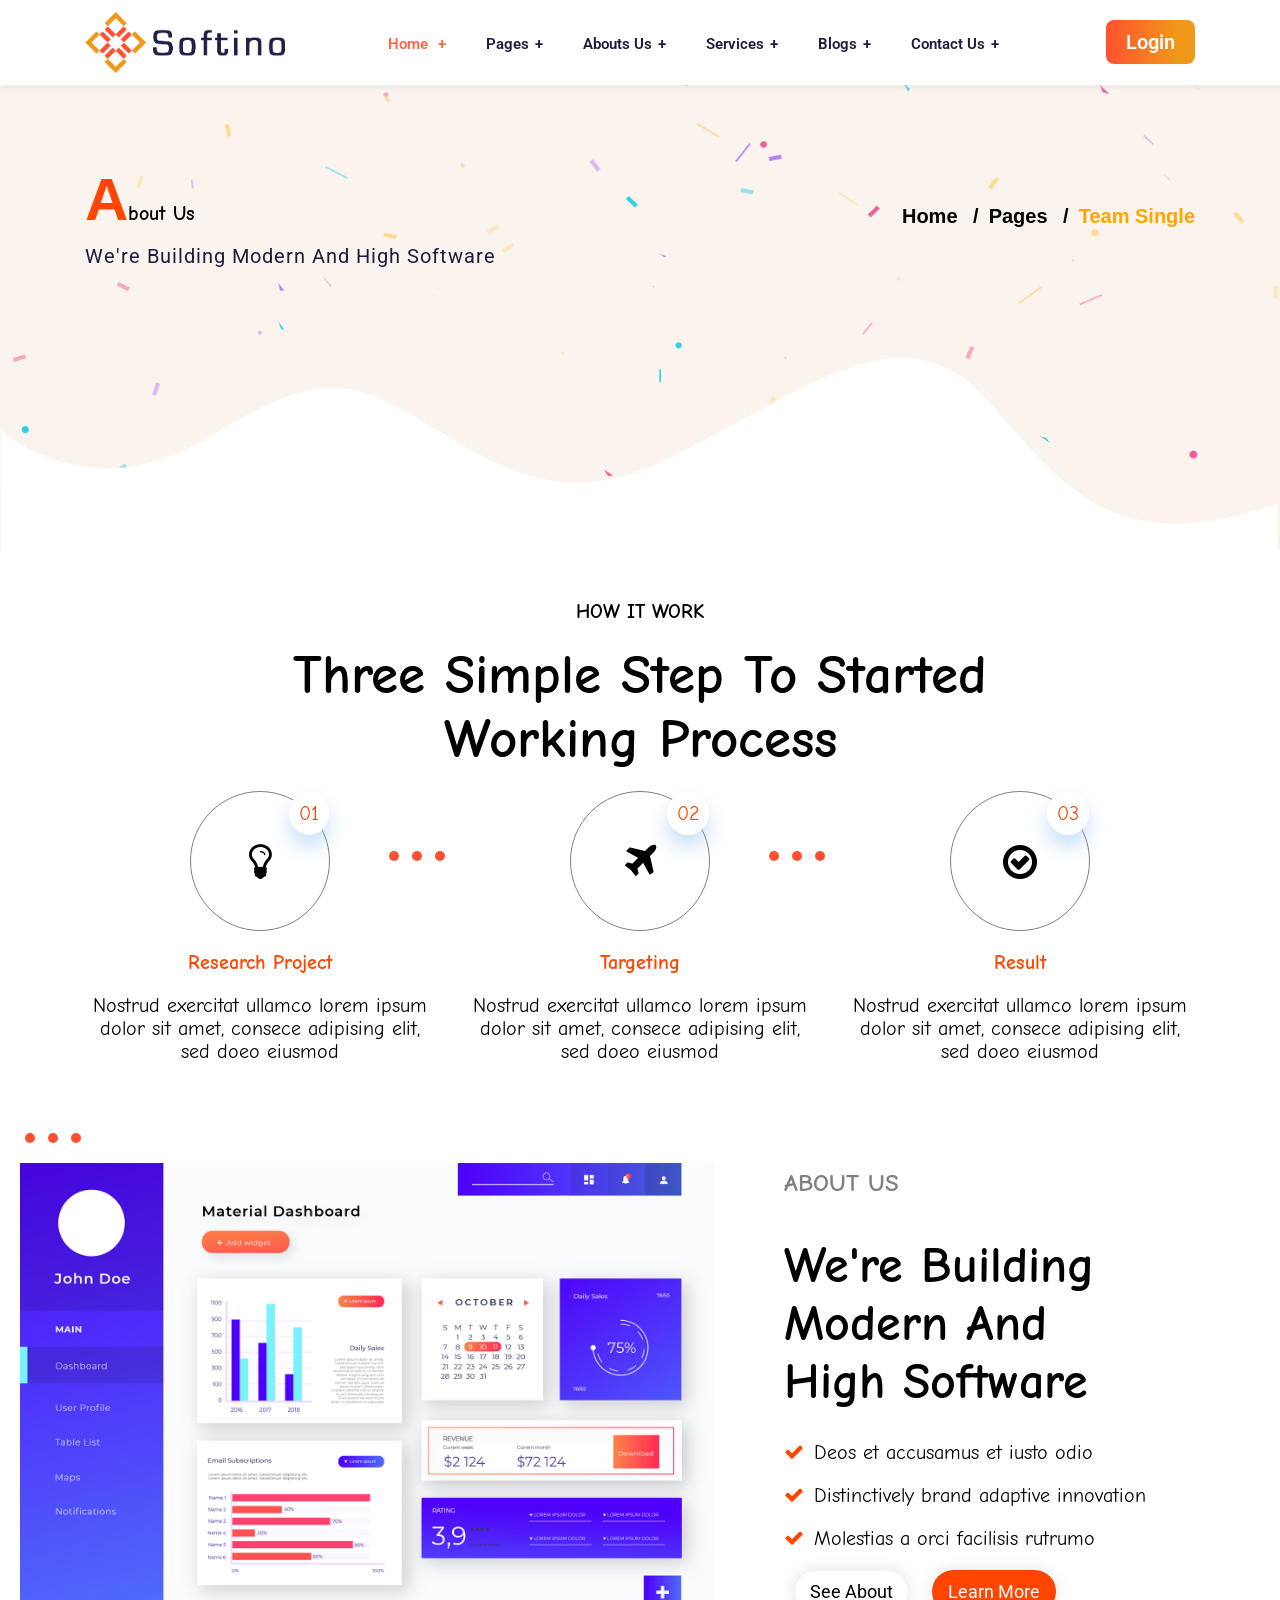
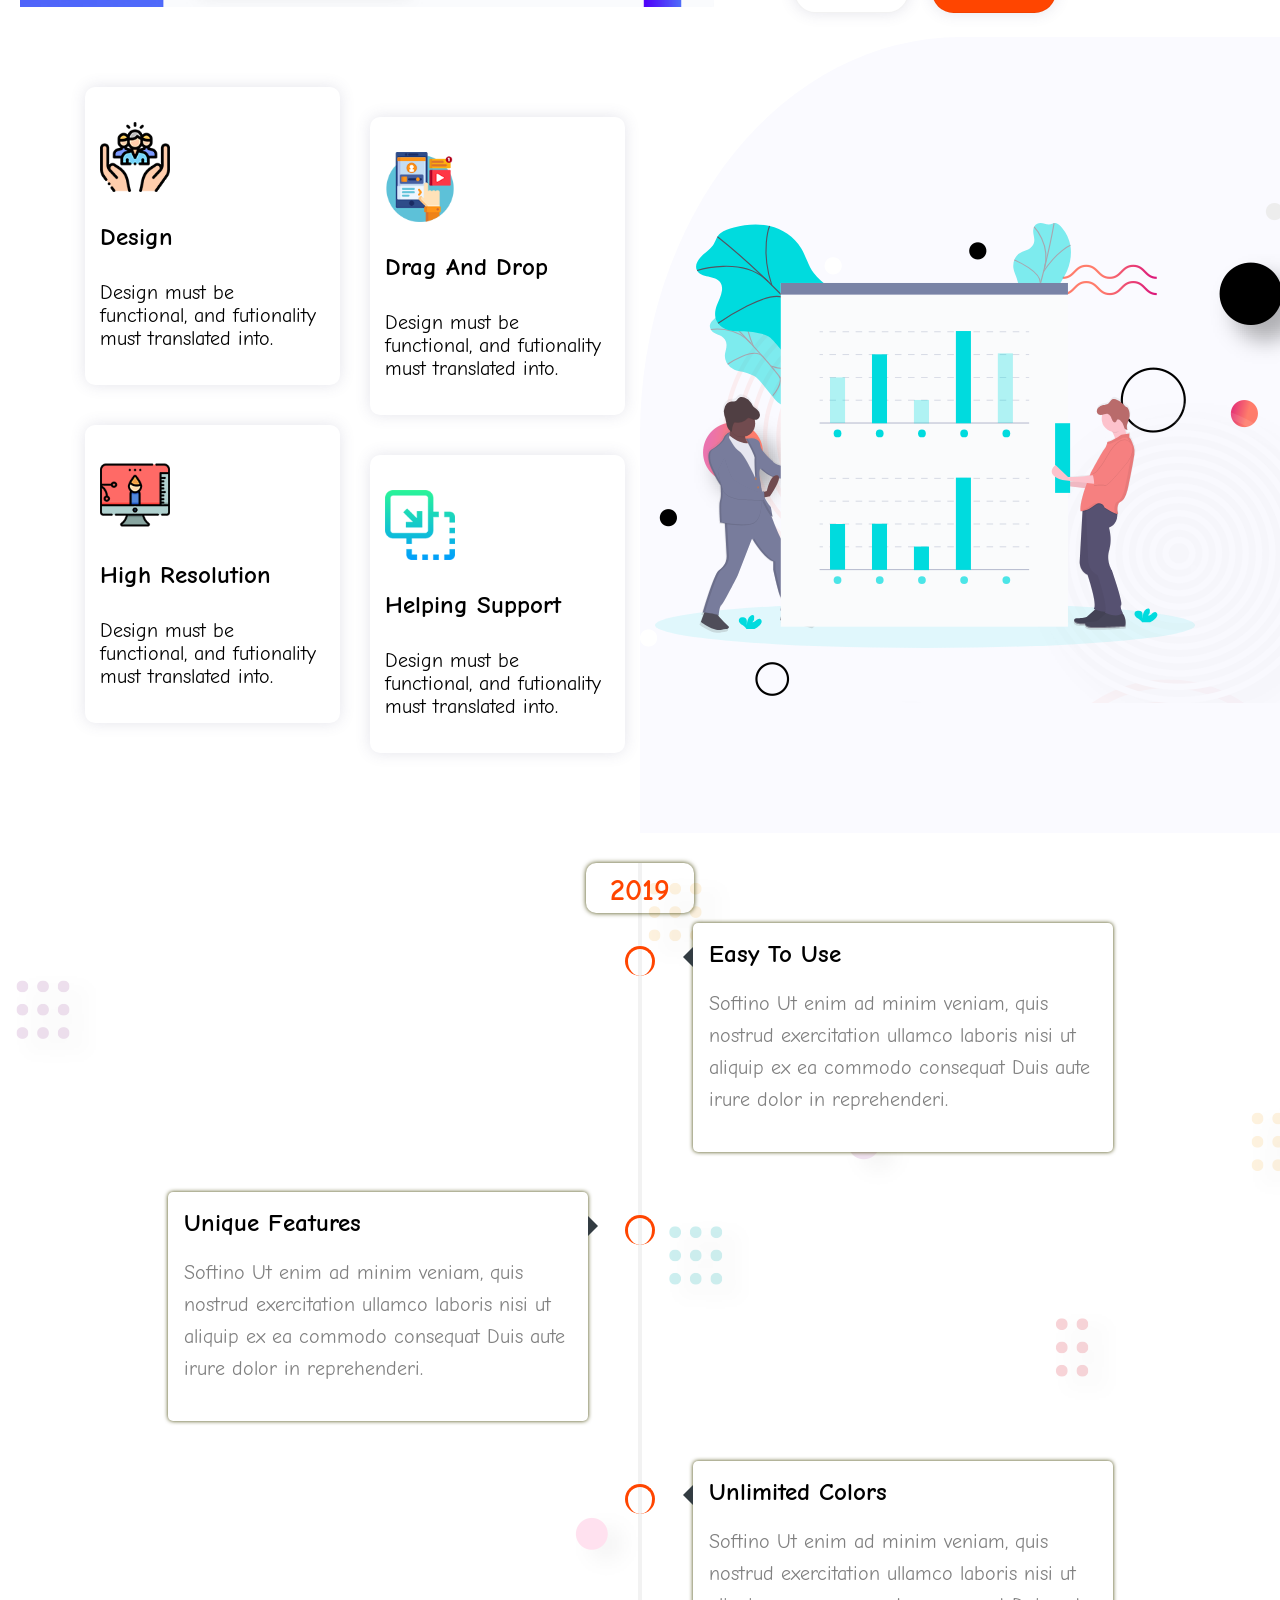
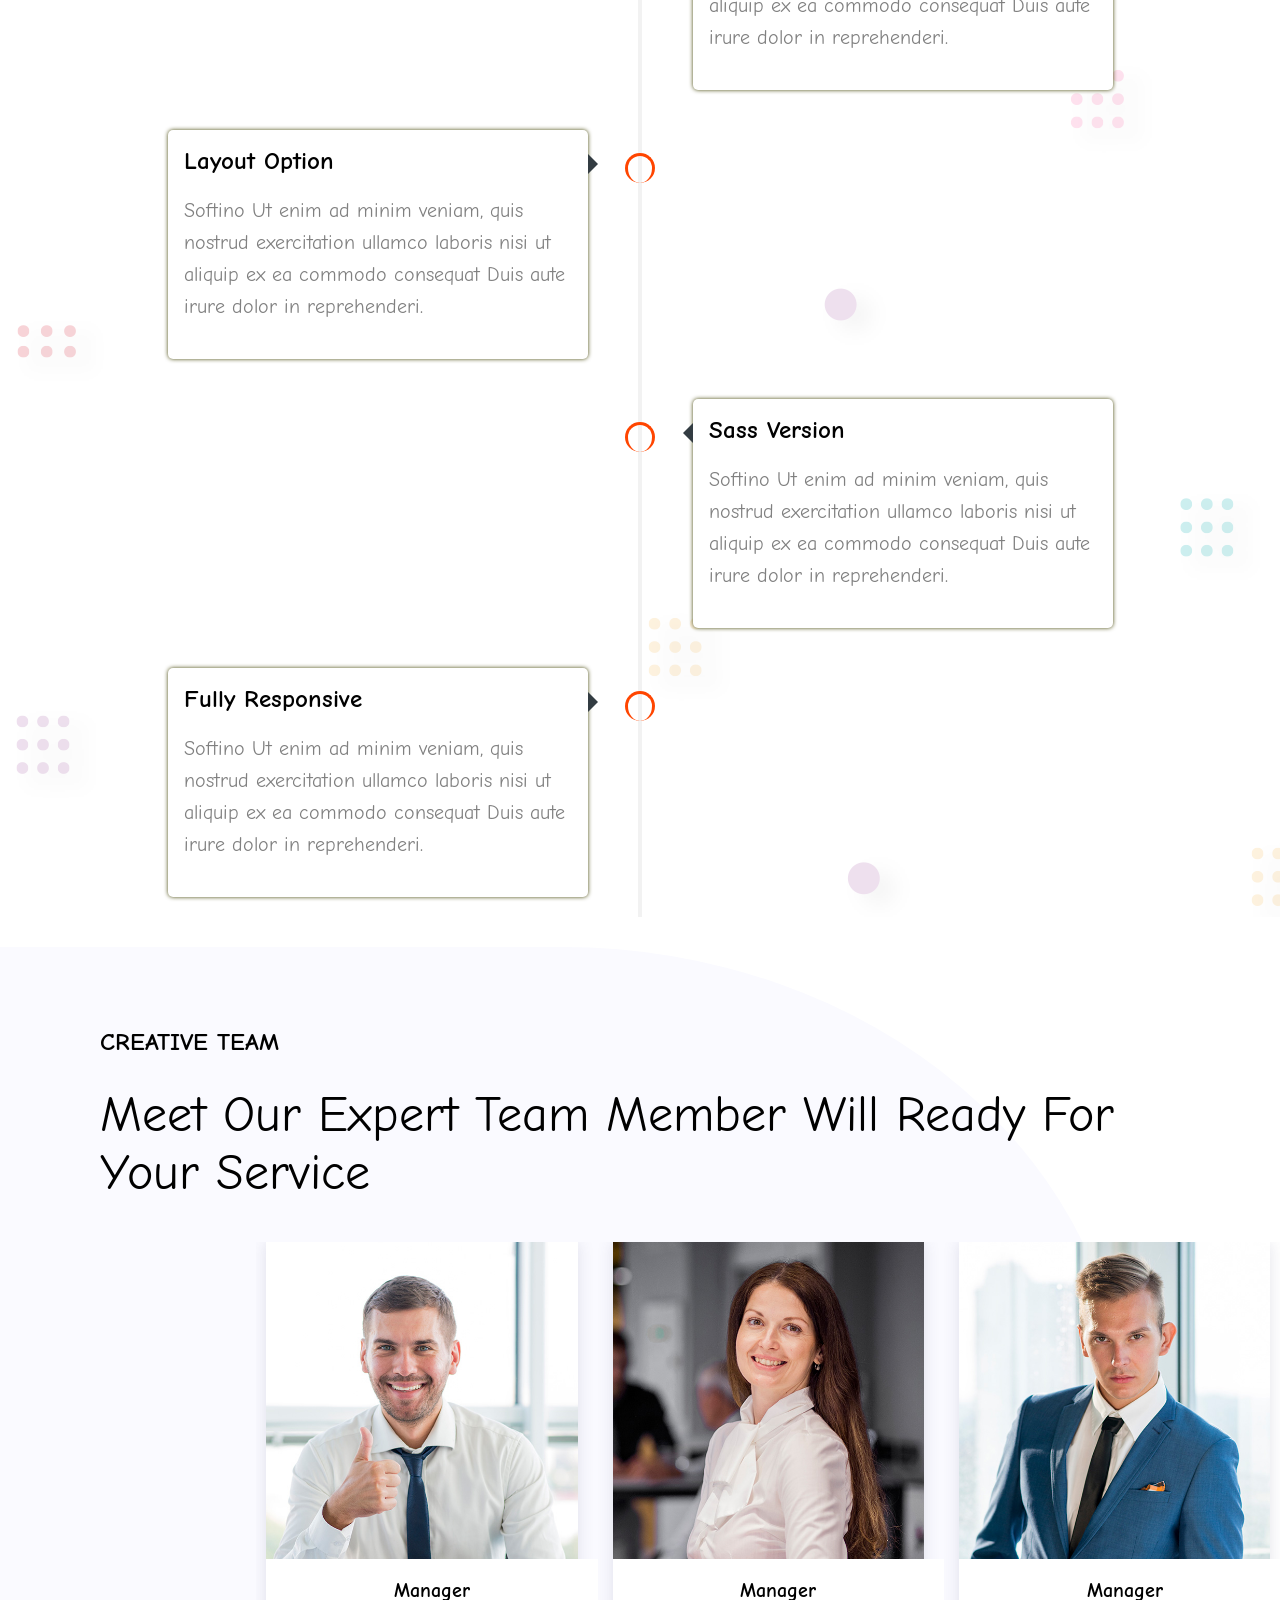
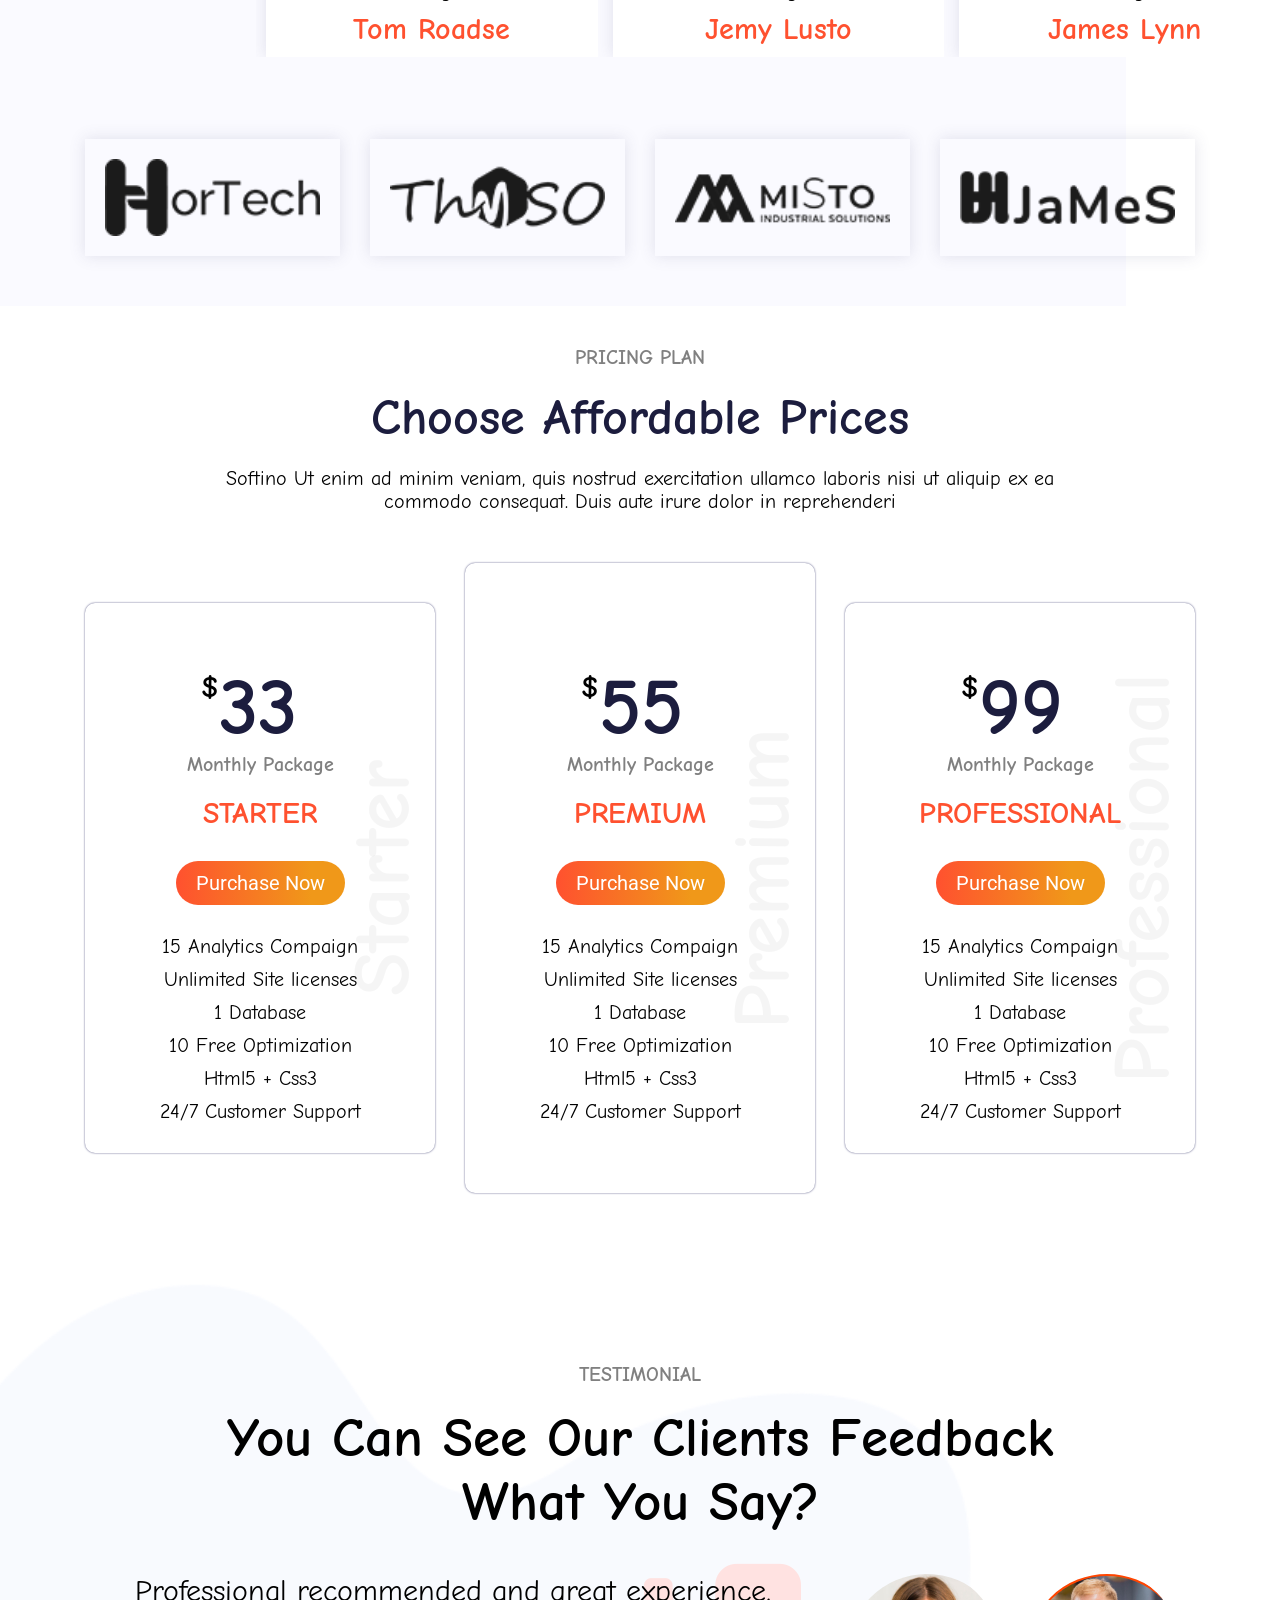
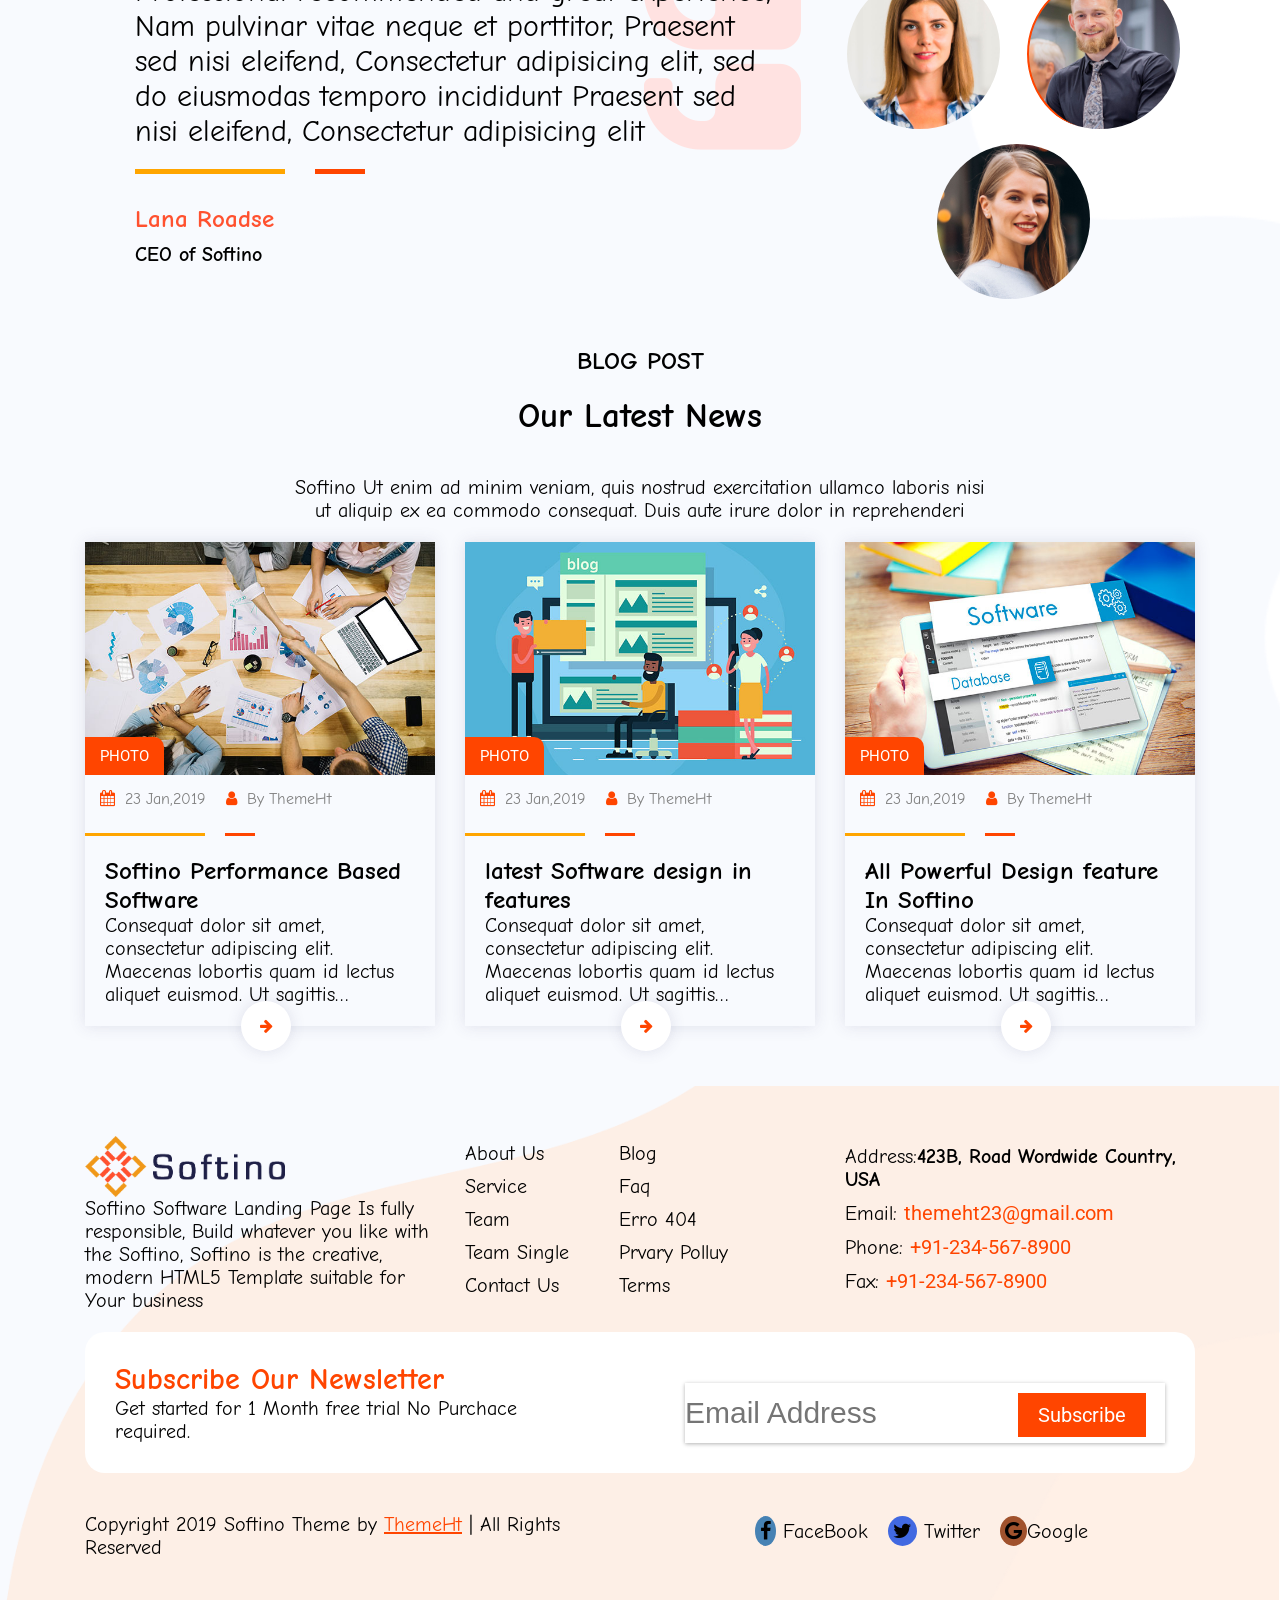
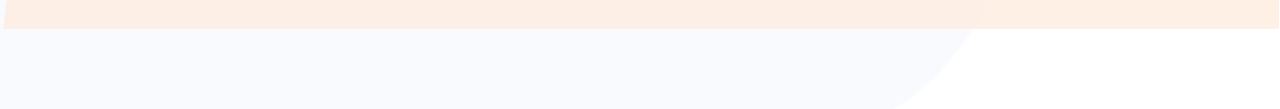
==== commit 004f831b: "UP Update" ====
--- a/about.html
+++ b/about.html
@@ -16,7 +16,10 @@
 </head>
 
 <body>
-    <div class="wrapper">
+    <div class="wrapper" id="wrapper">
+        <div class="wrapper--loading">
+            <img src="././essets/IMG/load.gif" width="10%" alt="">
+        </div>
         <div class="" id="topcontent"></div>
         <!-- .Start Header Top  -->
         <div class="header">
@@ -1019,6 +1022,7 @@
 
 </body>
 <script src="https://ajax.googleapis.com/ajax/libs/jquery/3.4.1/jquery.min.js "></script>
+<script src="essets/JS/loading.js"></script>
 <script src="essets/JS/main.js "></script>
 <script src="essets/JS/owl.carousel.js "></script>
 
--- a/essets/CSS/style.css
+++ b/essets/CSS/style.css
@@ -66,6 +66,28 @@
     .humberger {
         display: none;
     }
+
+    .wrapper--loading {
+        position: fixed;
+        z-index: 99999;
+        width: 100%;
+        top: 0;
+        left: 0; 
+        display: flex;
+        height: 100vh;
+        transition: 0.9s;
+        background-color: rgb(0, 0, 0);
+    }
+    
+    #wrapper .wrapper--disable {        
+        opacity: 0;
+        z-index: -999;
+    }
+    
+    .wrapper .wrapper--loading img {
+        margin: auto;
+        width: 10% !important;
+    }
     /* ------------------- HEADER TOP -------------- */
     
     .header {
